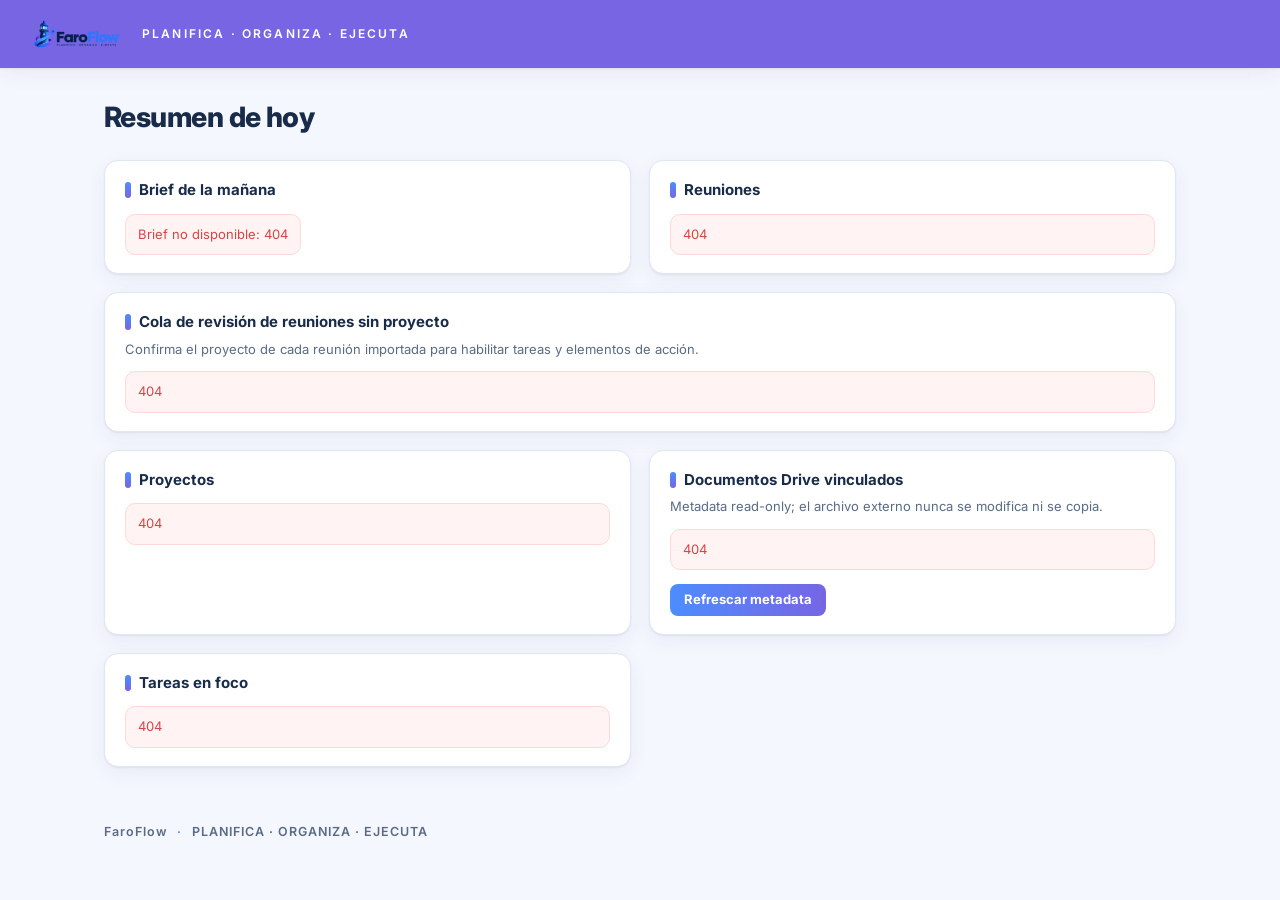
==== static/web/index.html @ e00ed6b7 "Complete Phase 2 and rename project to FaroFlow Finish Phase 2 Slice B/C: Google Drive artifact link" ====
<!DOCTYPE html>
<html lang="es">
<head>
  <meta charset="UTF-8" />
  <meta name="viewport" content="width=device-width, initial-scale=1.0" />
  <meta name="theme-color" content="#182B49" />
  <title>FaroFlow</title>
  <link rel="icon" href="/static/favicon.ico" />
  <link rel="manifest" href="/manifest.webmanifest" />
  <link rel="apple-touch-icon" href="/static/brand/FaroFlow_AppIcon_192.png" />
  <link rel="stylesheet" href="/static/tokens.css" />
  <link rel="stylesheet" href="/static/web/app.css" />
  <script defer src="/static/web/app.js"></script>
</head>
<body>
  <header class="topbar">
    <a href="/" class="brand" aria-label="FaroFlow">
      <img src="/static/brand/FaroFlow_Logo_Horizontal.png" alt="FaroFlow"
           class="brand-logo" />
      <span class="tagline">PLANIFICA · ORGANIZA · EJECUTA</span>
    </a>
  </header>

  <main>
    <section class="hero">
      <h1 id="page-title">Resumen de hoy</h1>
      <p class="hero-date" id="hero-date"></p>
    </section>

    <section class="grid">
      <div class="card">
        <h2>Brief de la mañana</h2>
        <div id="brief-summary" class="stat-row" aria-live="polite"></div>
        <div id="brief-focus" class="list"></div>
      </div>

      <div class="card">
        <h2>Reuniones</h2>
        <div id="meetings-list" class="list"></div>
      </div>

      <div class="card card-wide">
        <h2>Cola de revisión de reuniones sin proyecto</h2>
        <p class="hint">Confirma el proyecto de cada reunión importada para habilitar tareas y elementos de acción.</p>
        <div id="review-list" class="list"></div>
      </div>

      <div class="card">
        <h2>Proyectos</h2>
        <div id="projects-list" class="list"></div>
      </div>

      <div class="card">
        <h2>Documentos Drive vinculados</h2>
        <p class="hint">Metadata read-only; el archivo externo nunca se modifica ni se copia.</p>
        <div id="drive-links" class="list"></div>
        <div class="refresh-row">
          <button id="drive-refresh" class="confirm" type="button">Refrescar metadata</button>
          <span id="drive-refresh-status" class="refresh-status" aria-live="polite"></span>
        </div>
      </div>

      <div class="card">
        <h2>Tareas en foco</h2>
        <div id="focus-tasks" class="list"></div>
      </div>
    </section>
  </main>

  <footer class="foot">
    <span>FaroFlow</span>
    <span class="foot-dot">·</span>
    <span>PLANIFICA · ORGANIZA · EJECUTA</span>
  </footer>
</body>
</html>
---- static/tokens.css ----
:root {
  --brand-primary: #182B49;
  --brand-secondary: #4D8DFF;
  --brand-accent: #7765E3;
  --brand-background-light: #F5F7FF;
  --brand-background-dark: #0B1220;
  --brand-font: 'Inter', sans-serif;
}
---- static/web/app.css ----
@import url('/static/tokens.css');

@font-face {
  font-family: 'Inter';
  src: url('/static/fonts/Inter.ttf') format('truetype');
  font-weight: 100 900;
  font-display: swap;
}

:root {
  --surface: #ffffff;
  --surface-tint: var(--brand-background-light);
  --border: #dfe6f5;
  --text: var(--brand-primary);
  --text-muted: #5a6b85;
  --radius: 14px;
  --shadow: 0 1px 2px rgba(11, 18, 32, 0.06), 0 6px 20px rgba(24, 43, 73, 0.06);
}

* { box-sizing: border-box; }

html, body {
  margin: 0;
  padding: 0;
  background: var(--brand-background-light);
  color: var(--text);
  font-family: var(--brand-font), system-ui, sans-serif;
  line-height: 1.5;
  -webkit-font-smoothing: antialiased;
}

.topbar {
  background: var(--brand-accent);
  padding: 14px 28px;
  display: flex;
  align-items: center;
  justify-content: space-between;
  box-shadow: var(--shadow);
  position: sticky;
  top: 0;
  z-index: 10;
}

.brand { display: flex; align-items: center; gap: 18px; text-decoration: none; }
.brand-logo { height: 40px; width: auto; }

.tagline {
  color: #ffffff;
  font-size: 12px;
  letter-spacing: 0.18em;
  font-weight: 600;
}

main { max-width: 1120px; margin: 0 auto; padding: 28px 24px 56px; }

.hero h1 {
  margin: 0;
  font-size: 28px;
  font-weight: 800;
  letter-spacing: -0.02em;
}

.hero-date {
  margin: 4px 0 0;
  color: var(--text-muted);
  font-size: 14px;
}

.grid {
  display: grid;
  grid-template-columns: repeat(2, minmax(0, 1fr));
  gap: 18px;
  margin-top: 22px;
}

.card {
  background: var(--surface);
  border: 1px solid var(--border);
  border-radius: var(--radius);
  box-shadow: var(--shadow);
  padding: 18px 20px;
}

.card-wide { grid-column: 1 / -1; }

.card h2 {
  margin: 0 0 12px;
  font-size: 15px;
  font-weight: 700;
  color: var(--brand-primary);
  display: flex;
  align-items: center;
  gap: 8px;
}

.card h2::before {
  content: '';
  width: 6px;
  height: 16px;
  border-radius: 3px;
  background: linear-gradient(180deg, var(--brand-secondary), var(--brand-accent));
}

.hint { margin: -6px 0 12px; color: var(--text-muted); font-size: 13px; }

.stat-row { display: flex; gap: 12px; flex-wrap: wrap; }

.stat {
  flex: 1;
  min-width: 96px;
  background: var(--surface-tint);
  border: 1px solid var(--border);
  border-radius: 12px;
  padding: 10px 12px;
}

.stat b { display: block; font-size: 22px; font-weight: 800; color: var(--brand-accent); }
.stat span { font-size: 12px; color: var(--text-muted); font-weight: 600; letter-spacing: 0.03em; }

.list { display: flex; flex-direction: column; gap: 10px; }

.item {
  display: flex;
  align-items: center;
  gap: 12px;
  padding: 10px 12px;
  border: 1px solid var(--border);
  border-radius: 10px;
  background: #ffffff;
}

.item-main { flex: 1; min-width: 0; }
.item-title { font-weight: 650; font-size: 14px; }
.item-sub { color: var(--text-muted); font-size: 12.5px; }

.badge {
  display: inline-block;
  font-size: 11.5px;
  font-weight: 700;
  letter-spacing: 0.02em;
  padding: 3px 9px;
  border-radius: 999px;
  white-space: nowrap;
}

.badge-ready, .badge-active, .badge-progress, .badge-scheduled { background: #e6f0ff; color: var(--brand-secondary); }
.badge-blocked, .badge-cancelled { background: #ffe7e6; color: #d64545; }
.badge-completed, .badge-delivered, .badge-done { background: #e3f6ec; color: #1e9c62; }
.badge-failed, .badge-pending { background: #fff3d9; color: #c07f17; }
.badge-inreview, .badge-review { background: #f0ebfd; color: var(--brand-accent); }
.badge-muted { background: #eef2f8; color: var(--text-muted); }

.empty {
  color: var(--text-muted);
  font-size: 13.5px;
  padding: 12px;
  text-align: center;
  border: 1px dashed var(--border);
  border-radius: 10px;
  background: var(--surface-tint);
}

.error {
  color: #d64545;
  font-size: 13px;
  padding: 10px 12px;
  background: #fff4f3;
  border: 1px solid #ffd9d6;
  border-radius: 10px;
}

.review-form { display: flex; align-items: center; gap: 8px; margin-top: 4px; }

select.project-pick {
  font: inherit;
  font-size: 13px;
  padding: 6px 8px;
  border: 1px solid var(--border);
  border-radius: 8px;
  background: #ffffff;
  color: var(--text);
  max-width: 220px;
}

button.confirm {
  font: inherit;
  font-size: 13px;
  font-weight: 700;
  padding: 6px 14px;
  border: none;
  border-radius: 8px;
  color: #ffffff;
  background: linear-gradient(90deg, var(--brand-secondary), var(--brand-accent));
  cursor: pointer;
}

button.confirm:hover { filter: brightness(1.05); }
button.confirm:disabled { opacity: 0.55; cursor: not-allowed; }

.refresh-row { display: flex; align-items: center; gap: 12px; margin-top: 14px; }
.refresh-status { color: var(--text-muted); font-size: 12.5px; font-weight: 600; }

.foot {
  max-width: 1120px;
  margin: 0 auto;
  padding: 0 24px 28px;
  display: flex;
  gap: 10px;
  color: var(--text-muted);
  font-size: 12.5px;
  font-weight: 600;
  letter-spacing: 0.08em;
}
.foot-dot { color: var(--brand-secondary); }

@media (max-width: 760px) {
  .grid { grid-template-columns: 1fr; }
  .tagline { display: none; }
}
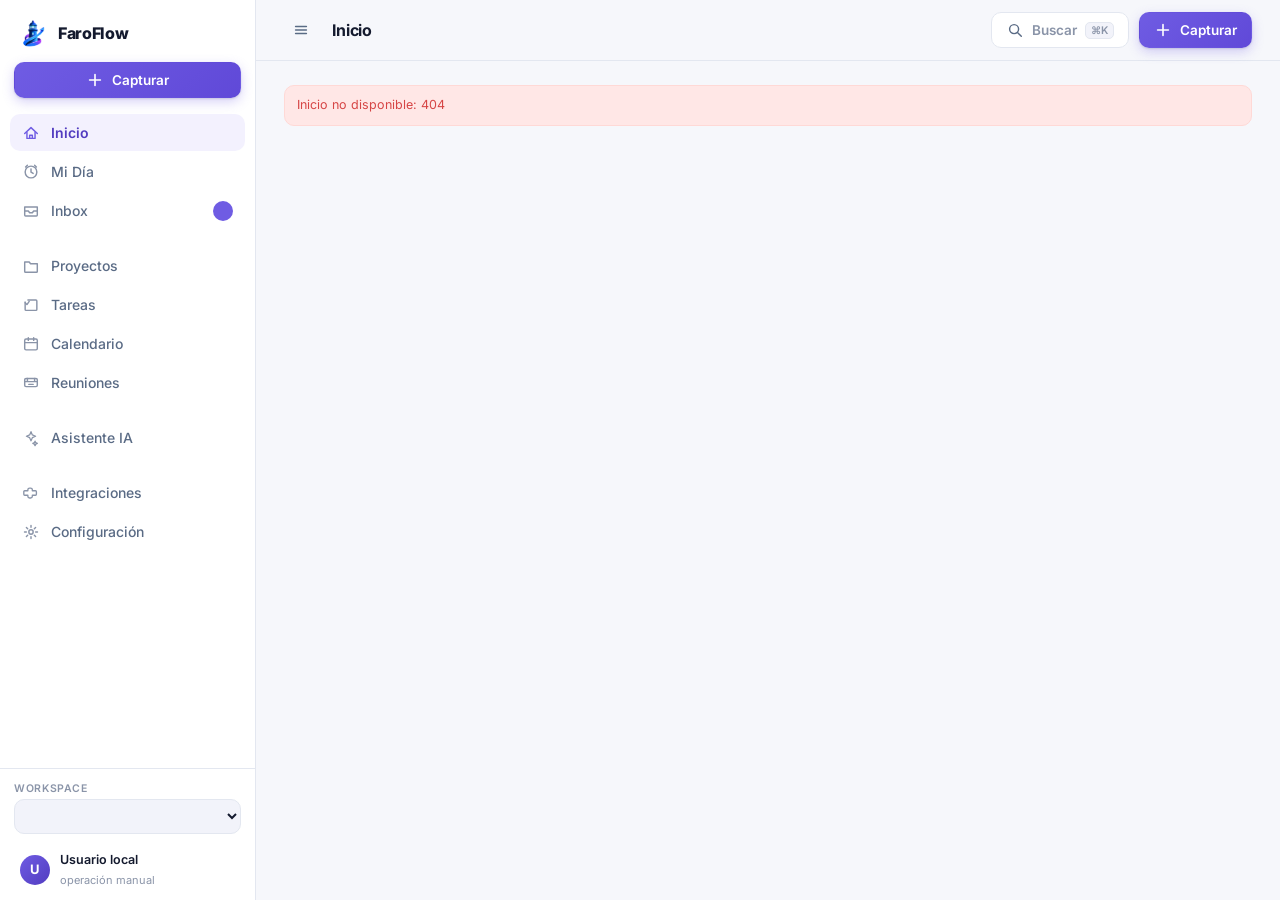
==== commit 25b5327f: "Redesign web app into Personal Work Mission Control Implement the Mission Control UX across the dash" ====
--- a/static/web/index.html
+++ b/static/web/index.html
@@ -3,74 +3,187 @@
 <head>
   <meta charset="UTF-8" />
   <meta name="viewport" content="width=device-width, initial-scale=1.0" />
-  <meta name="theme-color" content="#182B49" />
+  <meta name="theme-color" content="#6049d8" />
+  <meta name="description" content="FaroFlow: tu centro personal de operaciones de trabajo." />
   <title>FaroFlow</title>
   <link rel="icon" href="/static/favicon.ico" />
   <link rel="manifest" href="/manifest.webmanifest" />
   <link rel="apple-touch-icon" href="/static/brand/FaroFlow_AppIcon_192.png" />
   <link rel="stylesheet" href="/static/tokens.css" />
   <link rel="stylesheet" href="/static/web/app.css" />
-  <script defer src="/static/web/app.js"></script>
 </head>
 <body>
-  <header class="topbar">
-    <a href="/" class="brand" aria-label="FaroFlow">
-      <img src="/static/brand/FaroFlow_Logo_Horizontal.png" alt="FaroFlow"
-           class="brand-logo" />
-      <span class="tagline">PLANIFICA · ORGANIZA · EJECUTA</span>
-    </a>
-  </header>
+  <div class="app">
 
-  <main>
-    <section class="hero">
-      <h1 id="page-title">Resumen de hoy</h1>
-      <p class="hero-date" id="hero-date"></p>
-    </section>
+    <!-- ==================== SIDEBAR (desktop) ==================== -->
+    <aside class="sidebar" id="sidebar" aria-label="Navegación principal">
+      <a href="#/inicio" class="brand" id="brand">
+        <img src="/static/brand/FaroFlow_Isotipo.png" alt="" class="brand-mark" />
+        <span class="brand-name">FaroFlow</span>
+      </a>
 
-    <section class="grid">
-      <div class="card">
-        <h2>Brief de la mañana</h2>
-        <div id="brief-summary" class="stat-row" aria-live="polite"></div>
-        <div id="brief-focus" class="list"></div>
-      </div>
+      <button class="sidebar-capture btn btn-primary" id="sidebar-capture" type="button">
+        <svg viewBox="0 0 20 20" class="ff-icon" aria-hidden="true"><path d="M10 4v12M4 10h12" stroke="currentColor" stroke-width="1.8" stroke-linecap="round" fill="none"/></svg>
+        <span>Capturar</span>
+      </button>
 
-      <div class="card">
-        <h2>Reuniones</h2>
-        <div id="meetings-list" class="list"></div>
-      </div>
+      <nav class="sidebar-nav" aria-label="Secciones">
+        <div class="nav-group">
+          <a href="#/inicio" class="nav-link" data-route="inicio">
+            <svg viewBox="0 0 20 20" class="ff-icon" aria-hidden="true"><path d="M3 10.5 10 4l7 6.5" stroke="currentColor" stroke-width="1.6" stroke-linecap="round" stroke-linejoin="round" fill="none"/><path d="M5.5 9.5V16h9V9.5M8.5 16v-3.5h3V16" stroke="currentColor" stroke-width="1.6" stroke-linecap="round" stroke-linejoin="round" fill="none"/></svg>
+            <span>Inicio</span>
+          </a>
+          <a href="#/mi-dia" class="nav-link" data-route="mi-dia">
+            <svg viewBox="0 0 20 20" class="ff-icon" aria-hidden="true"><circle cx="10" cy="10" r="6.5" stroke="currentColor" stroke-width="1.6" fill="none"/><path d="M10 6.5V10l2.4 1.6" stroke="currentColor" stroke-width="1.6" stroke-linecap="round" fill="none"/><path d="M6 2.5 4 4.5M14 2.5l2 2" stroke="currentColor" stroke-width="1.6" stroke-linecap="round" fill="none"/></svg>
+            <span>Mi Día</span>
+          </a>
+          <a href="#/inbox" class="nav-link" data-route="inbox">
+            <svg viewBox="0 0 20 20" class="ff-icon" aria-hidden="true"><path d="M3 5.5h14v9a1 1 0 0 1-1 1H4a1 1 0 0 1-1-1v-9Z" stroke="currentColor" stroke-width="1.6" stroke-linejoin="round" fill="none"/><path d="M3 10h4l1.5 2h3L13 10h4" stroke="currentColor" stroke-width="1.6" stroke-linejoin="round" fill="none"/></svg>
+            <span>Inbox</span>
+            <span class="nav-badge" id="inbox-count" hidden aria-label="elementos sin clasificar"></span>
+          </a>
+        </div>
 
-      <div class="card card-wide">
-        <h2>Cola de revisión de reuniones sin proyecto</h2>
-        <p class="hint">Confirma el proyecto de cada reunión importada para habilitar tareas y elementos de acción.</p>
-        <div id="review-list" class="list"></div>
-      </div>
+        <div class="nav-group">
+          <a href="#/proyectos" class="nav-link" data-route="proyectos">
+            <svg viewBox="0 0 20 20" class="ff-icon" aria-hidden="true"><path d="M3 5.5h5l1.5 2H17v8.5a1 1 0 0 1-1 1H4a1 1 0 0 1-1-1V5.5Z" stroke="currentColor" stroke-width="1.6" stroke-linejoin="round" fill="none"/></svg>
+            <span>Proyectos</span>
+          </a>
+          <a href="#/tareas" class="nav-link" data-route="tareas">
+            <svg viewBox="0 0 20 20" class="ff-icon" aria-hidden="true"><path d="M6 4.5h9.5a1 1 0 0 1 1 1v9.5a1 1 0 0 1-1 1H4.5a1 1 0 0 1-1-1V6" stroke="currentColor" stroke-width="1.6" stroke-linejoin="round" fill="none"/><path d="M3.5 7.5 5.5 9.5l2.5-3.5" stroke="currentColor" stroke-width="1.6" stroke-linecap="round" stroke-linejoin="round" fill="none"/></svg>
+            <span>Tareas</span>
+          </a>
+          <a href="#/calendario" class="nav-link" data-route="calendario">
+            <svg viewBox="0 0 20 20" class="ff-icon" aria-hidden="true"><rect x="3" y="4.5" width="14" height="12" rx="1.5" stroke="currentColor" stroke-width="1.6" fill="none"/><path d="M3 8.5h14M7 3v3M13 3v3" stroke="currentColor" stroke-width="1.6" stroke-linecap="round" fill="none"/></svg>
+            <span>Calendario</span>
+          </a>
+          <a href="#/reuniones" class="nav-link" data-route="reuniones">
+            <svg viewBox="0 0 20 20" class="ff-icon" aria-hidden="true"><rect x="3" y="5" width="14" height="9" rx="1.5" stroke="currentColor" stroke-width="1.6" fill="none"/><path d="M6 5V8.5M14 5V8.5M3 8.5h14M7.5 11.5h5" stroke="currentColor" stroke-width="1.6" stroke-linecap="round" fill="none"/></svg>
+            <span>Reuniones</span>
+          </a>
+        </div>
 
-      <div class="card">
-        <h2>Proyectos</h2>
-        <div id="projects-list" class="list"></div>
-      </div>
+        <div class="nav-group">
+          <a href="#/asistente" class="nav-link" data-route="asistente">
+            <svg viewBox="0 0 20 20" class="ff-icon" aria-hidden="true"><path d="M10 3l1.5 3.6 3.6 1.5-3.6 1.5L10 13.2 8.5 9.6 4.9 8.1l3.6-1.5L10 3Z" stroke="currentColor" stroke-width="1.4" stroke-linejoin="round" fill="none"/><path d="M14.5 13.5l.8 1.7 1.7.8-1.7.8-.8 1.7-.8-1.7-1.7-.8 1.7-.8.8-1.7Z" stroke="currentColor" stroke-width="1.4" stroke-linejoin="round" fill="none"/></svg>
+            <span>Asistente IA</span>
+          </a>
+        </div>
 
-      <div class="card">
-        <h2>Documentos Drive vinculados</h2>
-        <p class="hint">Metadata read-only; el archivo externo nunca se modifica ni se copia.</p>
-        <div id="drive-links" class="list"></div>
-        <div class="refresh-row">
-          <button id="drive-refresh" class="confirm" type="button">Refrescar metadata</button>
-          <span id="drive-refresh-status" class="refresh-status" aria-live="polite"></span>
+        <div class="nav-group">
+          <a href="#/integraciones" class="nav-link" data-route="integraciones">
+            <svg viewBox="0 0 20 20" class="ff-icon" aria-hidden="true"><path d="M9.5 4.5a2 2 0 0 1 2 2v1h3.5a1 1 0 0 1 1 1v3a1 1 0 0 1-1 1h-3.5v1a2 2 0 0 1-2 2h-1a2 2 0 0 1-2-2v-1H3a1 1 0 0 1-1-1v-3a1 1 0 0 1 1-1h3.5v-1a2 2 0 0 1 2-2h1Z" stroke="currentColor" stroke-width="1.5" stroke-linejoin="round" fill="none"/></svg>
+            <span>Integraciones</span>
+          </a>
+          <a href="#/configuracion" class="nav-link" data-route="configuracion">
+            <svg viewBox="0 0 20 20" class="ff-icon" aria-hidden="true"><circle cx="10" cy="10" r="2.4" stroke="currentColor" stroke-width="1.6" fill="none"/><path d="M10 2.8v2M10 15.2v2M2.8 10h2M15.2 10h2M4.9 4.9l1.4 1.4M13.7 13.7l1.4 1.4M4.9 15.1l1.4-1.4M13.7 6.3l1.4-1.4" stroke="currentColor" stroke-width="1.6" stroke-linecap="round" fill="none"/></svg>
+            <span>Configuración</span>
+          </a>
+        </div>
+      </nav>
+
+      <div class="sidebar-foot">
+        <div class="workspace-picker" id="workspace-picker">
+          <label for="workspace-select" class="ws-label">Workspace</label>
+          <select id="workspace-select" class="workspace-select"></select>
+        </div>
+        <div class="user-chip">
+          <span class="user-avatar" id="user-avatar">U</span>
+          <div class="user-meta">
+            <b id="user-name">Usuario local</b>
+            <small>operación manual</small>
+          </div>
         </div>
       </div>
+    </aside>
 
-      <div class="card">
-        <h2>Tareas en foco</h2>
-        <div id="focus-tasks" class="list"></div>
+    <div class="scrim" id="scrim" hidden></div>
+
+    <!-- ==================== COLUMNA PRINCIPAL ==================== -->
+    <div class="content">
+      <header class="topbar">
+        <button class="icon-btn menu-btn" id="menu-btn" type="button" aria-label="Abrir menú" aria-expanded="false">
+          <svg viewBox="0 0 20 20" class="ff-icon" aria-hidden="true"><path d="M4 6h12M4 10h12M4 14h12" stroke="currentColor" stroke-width="1.7" stroke-linecap="round" fill="none"/></svg>
+        </button>
+        <div class="topbar-title">
+          <h1 id="route-title"></h1>
+        </div>
+        <div class="topbar-actions">
+          <button class="search-trigger btn btn-ghost" id="search-trigger" type="button">
+            <svg viewBox="0 0 20 20" class="ff-icon" aria-hidden="true"><circle cx="9" cy="9" r="5" stroke="currentColor" stroke-width="1.6" fill="none"/><path d="m13 13 4 4" stroke="currentColor" stroke-width="1.6" stroke-linecap="round" fill="none"/></svg>
+            <span class="search-trigger-text">Buscar</span>
+            <kbd class="kbd">⌘K</kbd>
+          </button>
+          <button class="btn btn-primary capture-cta" id="capture-cta" type="button">
+            <svg viewBox="0 0 20 20" class="ff-icon" aria-hidden="true"><path d="M10 4v12M4 10h12" stroke="currentColor" stroke-width="1.8" stroke-linecap="round" fill="none"/></svg>
+            <span>Capturar</span>
+          </button>
+        </div>
+      </header>
+
+      <main id="view" class="view" tabindex="-1"></main>
+    </div>
+
+    <!-- ==================== NAVEGACIÓN MÓVIL ==================== -->
+    <nav class="mobile-nav" aria-label="Navegación móvil">
+      <a href="#/inicio" class="mobile-item" data-route="inicio">
+        <svg viewBox="0 0 20 20" class="ff-icon" aria-hidden="true"><path d="M3 10.5 10 4l7 6.5" stroke="currentColor" stroke-width="1.6" stroke-linecap="round" stroke-linejoin="round" fill="none"/><path d="M5.5 9.5V16h9V9.5M8.5 16v-3.5h3V16" stroke="currentColor" stroke-width="1.6" stroke-linecap="round" stroke-linejoin="round" fill="none"/></svg>
+        <span>Inicio</span>
+      </a>
+      <a href="#/mi-dia" class="mobile-item" data-route="mi-dia">
+        <svg viewBox="0 0 20 20" class="ff-icon" aria-hidden="true"><circle cx="10" cy="10" r="6.5" stroke="currentColor" stroke-width="1.6" fill="none"/><path d="M10 6.5V10l2.4 1.6" stroke="currentColor" stroke-width="1.6" stroke-linecap="round" fill="none"/></svg>
+        <span>Mi Día</span>
+      </a>
+      <button class="fab" id="fab" type="button" aria-label="Capturar">
+        <svg viewBox="0 0 20 20" class="ff-icon" aria-hidden="true"><path d="M10 4v12M4 10h12" stroke="currentColor" stroke-width="1.8" stroke-linecap="round" fill="none"/></svg>
+      </button>
+      <a href="#/inbox" class="mobile-item" data-route="inbox">
+        <svg viewBox="0 0 20 20" class="ff-icon" aria-hidden="true"><path d="M3 5.5h14v9a1 1 0 0 1-1 1H4a1 1 0 0 1-1-1v-9Z" stroke="currentColor" stroke-width="1.6" stroke-linejoin="round" fill="none"/><path d="M3 10h4l1.5 2h3L13 10h4" stroke="currentColor" stroke-width="1.6" stroke-linejoin="round" fill="none"/></svg>
+        <span>Inbox</span>
+      </a>
+      <a href="#/proyectos" class="mobile-item" data-route="proyectos">
+        <svg viewBox="0 0 20 20" class="ff-icon" aria-hidden="true"><path d="M3 5.5h5l1.5 2H17v8.5a1 1 0 0 1-1 1H4a1 1 0 0 1-1-1V5.5Z" stroke="currentColor" stroke-width="1.6" stroke-linejoin="round" fill="none"/></svg>
+        <span>Proyectos</span>
+      </a>
+    </nav>
+  </div>
+
+  <!-- ==================== CAPTURA GLOBAL ==================== -->
+  <div class="overlay" id="capture-overlay" hidden>
+    <div class="modal modal-sm" role="dialog" aria-modal="true" aria-labelledby="capture-title">
+      <header class="modal-head">
+        <h3 id="capture-title">Capturar</h3>
+        <button class="icon-btn" id="capture-close" type="button" aria-label="Cerrar">
+          <svg viewBox="0 0 20 20" class="ff-icon" aria-hidden="true"><path d="M5 5l10 10M15 5 5 15" stroke="currentColor" stroke-width="1.7" stroke-linecap="round" fill="none"/></svg>
+        </button>
+      </header>
+      <div class="modal-body">
+        <p class="modal-hint">Tarea, idea, recordatorio o información sin clasificar. Puedes enviarlo a Inbox y Faro te propondrá cómo organizar.</p>
+        <textarea id="capture-text" class="capture-textarea" rows="4" maxlength="5000"
+          placeholder="¿Qué quieres capturar?"></textarea>
+        <p class="capture-hint-char" id="capture-char-hint">0 / 5000</p>
+        <div class="modal-actions">
+          <button class="btn btn-ghost" id="capture-cancel" type="button">Cancelar</button>
+          <button class="btn btn-primary" id="capture-submit" type="button">Enviar a Inbox</button>
+        </div>
       </div>
-    </section>
-  </main>
+    </div>
+  </div>
 
-  <footer class="foot">
-    <span>FaroFlow</span>
-    <span class="foot-dot">·</span>
-    <span>PLANIFICA · ORGANIZA · EJECUTA</span>
-  </footer>
+  <!-- ==================== COMMAND PALETTE (⌘K) ==================== -->
+  <div class="overlay" id="palette-overlay" hidden>
+    <div class="palette" role="dialog" aria-modal="true" aria-label="Buscar">
+      <div class="palette-input-row">
+        <svg viewBox="0 0 20 20" class="ff-icon" aria-hidden="true"><circle cx="9" cy="9" r="5" stroke="currentColor" stroke-width="1.6" fill="none"/><path d="m13 13 4 4" stroke="currentColor" stroke-width="1.6" stroke-linecap="round" fill="none"/></svg>
+        <input id="palette-input" type="search" autocomplete="off" placeholder="Buscar proyecto, tarea, reunión…" aria-label="Buscar" />
+        <kbd class="kbd">esc</kbd>
+      </div>
+      <div class="palette-results" id="palette-results"></div>
+    </div>
+  </div>
+
+  <div class="toasts" id="toasts" aria-live="polite" aria-atomic="false"></div>
+
+  <script type="module" src="/static/web/js/main.js"></script>
 </body>
 </html>
--- a/static/tokens.css
+++ b/static/tokens.css
@@ -1,8 +1,110 @@
 :root {
-  --brand-primary: #182B49;
-  --brand-secondary: #4D8DFF;
-  --brand-accent: #7765E3;
-  --brand-background-light: #F5F7FF;
-  --brand-background-dark: #0B1220;
-  --brand-font: 'Inter', sans-serif;
-}
+  /* ============================================================
+     FAROFLOW — DESIGN TOKENS
+     Identidad: violeta / indigo (modern SaaS, productivity, calm)
+     ============================================================ */
+
+  /* Color — primario (indigo / violeta) */
+  --ff-primary-50: #f3f1fe;
+  --ff-primary-100: #e8e4fd;
+  --ff-primary-200: #d2ccfa;
+  --ff-primary-300: #b3a9f5;
+  --ff-primary-400: #8f80ee;
+  --ff-primary-500: #6f5ce3;
+  --ff-primary-600: #6049d8;
+  --ff-primary-700: #523cc0;
+  --ff-primary-800: #46349f;
+  --ff-primary-900: #3a2e7d;
+
+  /* Color — secundario (azul de apoyo, heredado de la marca) */
+  --ff-secondary-50: #edf4ff;
+  --ff-secondary-100: #ddeaff;
+  --ff-secondary-500: #4d8dff;
+  --ff-secondary-600: #2e7bf6;
+  --ff-secondary-700: #1f66d6;
+
+  /* Color — semántico */
+  --ff-success-500: #1e9c62;
+  --ff-success-100: #e3f6ec;
+  --ff-warning-500: #c07f17;
+  --ff-warning-100: #fff3d9;
+  --ff-danger-500: #d64545;
+  --ff-danger-100: #ffe7e6;
+  --ff-info-500: #2e7bf6;
+  --ff-info-100: #e6efff;
+
+  /* Color — neutro / superficie / texto */
+  --ff-neutral-500: #5a6b85;
+  --ff-neutral-400: #7c8aa0;
+  --ff-neutral-300: #a4aeba;
+  --ff-bg: #f6f7fb;
+  --ff-surface: #ffffff;
+  --ff-surface-tint: #f2f3fa;
+  --ff-border: #e3e7f0;
+  --ff-border-strong: #ccd5e4;
+  --ff-text: #141a2e;
+  --ff-text-muted: #5a6b85;
+  --ff-text-faint: #8a94a8;
+
+  /* Color — marca (compatibilidad con kit de marca) */
+  --brand-primary: #141a2e;
+  --brand-secondary: var(--ff-secondary-500);
+  --brand-accent: var(--ff-primary-500);
+  --brand-background-light: var(--ff-bg);
+  --brand-background-dark: #0b1220;
+  --brand-font: 'Inter', system-ui, -apple-system, sans-serif;
+
+  /* Tipografía */
+  --ff-font: var(--brand-font);
+  --ff-text-xs: 11px;
+  --ff-text-sm: 12.5px;
+  --ff-text-md: 14px;
+  --ff-text-lg: 16px;
+  --ff-text-xl: 20px;
+  --ff-text-2xl: 24px;
+  --ff-text-3xl: 30px;
+  --ff-weight-regular: 400;
+  --ff-weight-medium: 500;
+  --ff-weight-semibold: 600;
+  --ff-weight-bold: 700;
+  --ff-weight-extrabold: 800;
+
+  /* Espaciado */
+  --ff-space-0: 0;
+  --ff-space-1: 4px;
+  --ff-space-2: 8px;
+  --ff-space-3: 12px;
+  --ff-space-4: 16px;
+  --ff-space-5: 20px;
+  --ff-space-6: 24px;
+  --ff-space-7: 32px;
+  --ff-space-8: 40px;
+  --ff-space-9: 48px;
+  --ff-space-10: 64px;
+
+  /* Radio */
+  --ff-radius-sm: 6px;
+  --ff-radius-md: 10px;
+  --ff-radius-lg: 14px;
+  --ff-radius-xl: 20px;
+  --ff-radius-full: 999px;
+
+  /* Sombra */
+  --ff-shadow-sm: 0 1px 2px rgba(20, 26, 46, 0.06);
+  --ff-shadow-md: 0 1px 2px rgba(20, 26, 46, 0.06), 0 6px 20px rgba(20, 26, 46, 0.07);
+  --ff-shadow-lg: 0 4px 12px rgba(20, 26, 46, 0.08), 0 18px 40px rgba(20, 26, 46, 0.12);
+
+  /* Bordes */
+  --ff-border-hairline: 1px solid var(--ff-border);
+
+  /* Transición */
+  --ff-transition-fast: 120ms cubic-bezier(0.4, 0, 0.2, 1);
+  --ff-transition-base: 200ms cubic-bezier(0.4, 0, 0.2, 1);
+
+  /* Capas */
+  --ff-z-sidebar: 40;
+  --ff-z-topbar: 30;
+  --ff-z-overlay: 60;
+  --ff-z-modal: 70;
+  --ff-z-toast: 80;
+}
--- a/static/web/app.css
+++ b/static/web/app.css
@@ -1,3 +1,8 @@
+/* ============================================================
+   FAROFLOW — COMPONENTES
+   Modern SaaS · productivity · calm · violeta/indigo
+   ============================================================ */
+
 @import url('/static/tokens.css');
 
 @font-face {
@@ -7,213 +12,1009 @@
   font-display: swap;
 }
 
-:root {
-  --surface: #ffffff;
-  --surface-tint: var(--brand-background-light);
-  --border: #dfe6f5;
-  --text: var(--brand-primary);
-  --text-muted: #5a6b85;
-  --radius: 14px;
-  --shadow: 0 1px 2px rgba(11, 18, 32, 0.06), 0 6px 20px rgba(24, 43, 73, 0.06);
-}
-
 * { box-sizing: border-box; }
 
 html, body {
   margin: 0;
   padding: 0;
-  background: var(--brand-background-light);
-  color: var(--text);
-  font-family: var(--brand-font), system-ui, sans-serif;
+  background: var(--ff-bg);
+  color: var(--ff-text);
+  font-family: var(--ff-font);
   line-height: 1.5;
   -webkit-font-smoothing: antialiased;
-}
-
+  text-rendering: optimizeLegibility;
+}
+
+button { font-family: inherit; }
+a { color: inherit; }
+
+::selection { background: var(--ff-primary-100); color: var(--ff-primary-800); }
+
+:focus-visible {
+  outline: 2px solid var(--ff-primary-500);
+  outline-offset: 2px;
+  border-radius: var(--ff-radius-sm);
+}
+
+.ff-icon { width: 18px; height: 18px; flex: none; }
+
+/* ============================================================
+   APP SHELL
+   ============================================================ */
+.app { display: flex; min-height: 100vh; }
+
+.content {
+  flex: 1;
+  min-width: 0;
+  display: flex;
+  flex-direction: column;
+  margin-left: 256px;
+}
+
+.view {
+  flex: 1;
+  width: 100%;
+  max-width: 1320px;
+  margin: 0 auto;
+  padding: 24px 28px 72px;
+  outline: none;
+}
+
+/* ============================================================
+   SIDEBAR
+   ============================================================ */
+.sidebar {
+  position: fixed;
+  inset: 0 auto 0 0;
+  width: 256px;
+  display: flex;
+  flex-direction: column;
+  background: var(--ff-surface);
+  border-right: var(--ff-border-hairline);
+  z-index: var(--ff-z-sidebar);
+}
+
+.brand {
+  display: flex;
+  align-items: center;
+  gap: 10px;
+  padding: 18px 18px 14px;
+  text-decoration: none;
+}
+.brand-mark { height: 30px; width: auto; }
+.brand-name {
+  font-size: var(--ff-text-lg);
+  font-weight: var(--ff-weight-extrabold);
+  letter-spacing: -0.02em;
+  color: var(--ff-text);
+}
+
+.sidebar-capture { margin: 0 14px 10px; }
+
+.sidebar-nav { flex: 1; overflow-y: auto; padding: 6px 10px 16px; }
+
+.nav-group { margin-bottom: 18px; display: flex; flex-direction: column; gap: 2px; }
+
+.nav-link {
+  display: flex;
+  align-items: center;
+  gap: 11px;
+  padding: 8px 12px;
+  border-radius: var(--ff-radius-md);
+  color: var(--ff-text-muted);
+  font-size: var(--ff-text-md);
+  font-weight: var(--ff-weight-medium);
+  text-decoration: none;
+  transition: background var(--ff-transition-fast), color var(--ff-transition-fast);
+}
+.nav-link .ff-icon { color: var(--ff-text-faint); transition: color var(--ff-transition-fast); }
+.nav-link:hover { background: var(--ff-surface-tint); color: var(--ff-text); }
+.nav-link:hover .ff-icon { color: var(--ff-text-muted); }
+
+.nav-link.active {
+  background: var(--ff-primary-50);
+  color: var(--ff-primary-700);
+  font-weight: var(--ff-weight-semibold);
+}
+.nav-link.active .ff-icon { color: var(--ff-primary-500); }
+
+.nav-badge {
+  margin-left: auto;
+  min-width: 20px;
+  height: 20px;
+  padding: 0 6px;
+  border-radius: var(--ff-radius-full);
+  background: var(--ff-primary-500);
+  color: #ffffff;
+  font-size: 11px;
+  font-weight: 700;
+  display: inline-flex;
+  align-items: center;
+  justify-content: center;
+}
+
+.sidebar-foot {
+  border-top: var(--ff-border-hairline);
+  padding: 12px 14px;
+  display: flex;
+  flex-direction: column;
+  gap: 10px;
+}
+
+.ws-label { display: block; font-size: 10.5px; font-weight: 600; letter-spacing: 0.06em; color: var(--ff-text-faint); margin-bottom: 3px; text-transform: uppercase; }
+
+.workspace-select {
+  width: 100%;
+  font: inherit;
+  font-size: var(--ff-text-md);
+  font-weight: var(--ff-weight-semibold);
+  color: var(--ff-text);
+  background: var(--ff-surface-tint);
+  border: 1px solid var(--ff-border);
+  border-radius: var(--ff-radius-md);
+  padding: 7px 10px;
+  cursor: pointer;
+}
+.workspace-select:focus-visible { outline-color: var(--ff-primary-500); }
+
+.user-chip {
+  display: flex;
+  align-items: center;
+  gap: 10px;
+  padding: 8px 6px 0;
+}
+.user-avatar {
+  width: 30px; height: 30px;
+  border-radius: var(--ff-radius-full);
+  background: linear-gradient(135deg, var(--ff-primary-500), var(--ff-primary-700));
+  color: #ffffff;
+  font-weight: 700;
+  font-size: 13px;
+  display: inline-flex;
+  align-items: center;
+  justify-content: center;
+  flex: none;
+}
+.user-meta { min-width: 0; line-height: 1.25; }
+.user-meta b { display: block; font-size: 12.5px; font-weight: 600; color: var(--ff-text); white-space: nowrap; overflow: hidden; text-overflow: ellipsis; }
+.user-meta small { font-size: 11px; color: var(--ff-text-faint); }
+
+.scrim {
+  position: fixed;
+  inset: 0;
+  background: rgba(20, 26, 46, 0.45);
+  z-index: calc(var(--ff-z-sidebar) - 1);
+}
+
+/* ============================================================
+   TOPBAR
+   ============================================================ */
 .topbar {
-  background: var(--brand-accent);
-  padding: 14px 28px;
-  display: flex;
-  align-items: center;
-  justify-content: space-between;
-  box-shadow: var(--shadow);
   position: sticky;
   top: 0;
-  z-index: 10;
-}
-
-.brand { display: flex; align-items: center; gap: 18px; text-decoration: none; }
-.brand-logo { height: 40px; width: auto; }
-
-.tagline {
+  z-index: var(--ff-z-topbar);
+  display: flex;
+  align-items: center;
+  gap: 14px;
+  padding: 12px 28px;
+  background: rgba(246, 247, 251, 0.86);
+  backdrop-filter: blur(10px);
+  border-bottom: var(--ff-border-hairline);
+}
+.topbar-title h1 {
+  margin: 0;
+  font-size: var(--ff-text-lg);
+  font-weight: var(--ff-weight-bold);
+  letter-spacing: -0.01em;
+}
+.topbar-actions { margin-left: auto; display: flex; align-items: center; gap: 10px; }
+.menu-btn { display: none; }
+
+/* ============================================================
+   BOTONES
+   ============================================================ */
+.btn {
+  display: inline-flex;
+  align-items: center;
+  justify-content: center;
+  gap: 8px;
+  font-size: 13.5px;
+  font-weight: 600;
+  padding: 8px 14px;
+  border-radius: var(--ff-radius-md);
+  border: 1px solid transparent;
+  cursor: pointer;
+  text-decoration: none;
+  white-space: nowrap;
+  transition: background var(--ff-transition-fast), border-color var(--ff-transition-fast), box-shadow var(--ff-transition-fast), transform var(--ff-transition-fast);
+}
+.btn:active { transform: translateY(0.5px); }
+.btn:disabled { opacity: 0.55; cursor: not-allowed; }
+
+.btn-primary {
   color: #ffffff;
-  font-size: 12px;
-  letter-spacing: 0.18em;
+  background: linear-gradient(135deg, var(--ff-primary-500), var(--ff-primary-600));
+  box-shadow: 0 1px 2px rgba(20, 26, 46, 0.12), 0 4px 12px rgba(111, 92, 227, 0.28);
+}
+.btn-primary:hover { background: linear-gradient(135deg, var(--ff-primary-600), var(--ff-primary-700)); box-shadow: 0 2px 4px rgba(20, 26, 46, 0.12), 0 6px 16px rgba(111, 92, 227, 0.34); }
+
+.btn-ghost { background: var(--ff-surface); border-color: var(--ff-border); color: var(--ff-text); }
+.btn-ghost:hover { background: var(--ff-surface-tint); border-color: var(--ff-border-strong); }
+
+.btn-soft { background: var(--ff-primary-50); color: var(--ff-primary-700); }
+.btn-soft:hover { background: var(--ff-primary-100); }
+
+.btn-danger-soft { background: var(--ff-danger-100); color: var(--ff-danger-500); }
+.btn-danger-soft:hover { background: #ffd9d6; }
+
+.btn-sm { padding: 5px 10px; font-size: 12px; border-radius: var(--ff-radius-sm); gap: 6px; }
+.btn-xs { padding: 3px 8px; font-size: 11.5px; border-radius: var(--ff-radius-sm); gap: 5px; }
+
+.icon-btn {
+  display: inline-flex;
+  align-items: center;
+  justify-content: center;
+  width: 34px;
+  height: 34px;
+  border-radius: var(--ff-radius-md);
+  border: 1px solid transparent;
+  background: transparent;
+  color: var(--ff-text-muted);
+  cursor: pointer;
+  transition: background var(--ff-transition-fast), color var(--ff-transition-fast);
+}
+.icon-btn:hover { background: var(--ff-surface-tint); color: var(--ff-text); }
+
+.search-trigger { color: var(--ff-text-muted); }
+.search-trigger-text { color: var(--ff-text-faint); }
+.kbd {
+  font-family: inherit;
+  font-size: 10.5px;
   font-weight: 600;
-}
-
-main { max-width: 1120px; margin: 0 auto; padding: 28px 24px 56px; }
-
-.hero h1 {
+  color: var(--ff-text-faint);
+  background: var(--ff-surface-tint);
+  border: 1px solid var(--ff-border);
+  border-radius: 5px;
+  padding: 1px 5px;
+  letter-spacing: 0.02em;
+}
+
+/* ============================================================
+   PÁGINA
+   ============================================================ */
+.page-head { margin-bottom: 20px; }
+.page-greeting { display: flex; align-items: baseline; gap: 10px; flex-wrap: wrap; }
+.page-greeting h1 { margin: 0; font-size: var(--ff-text-2xl); font-weight: var(--ff-weight-extrabold); letter-spacing: -0.03em; }
+.page-greeting .date-line { color: var(--ff-text-muted); font-size: var(--ff-text-md); font-weight: 600; }
+.page-sub { margin: 4px 0 0; color: var(--ff-text-muted); font-size: var(--ff-text-md); }
+
+.page-grid { display: grid; gap: 18px; }
+.page-grid.two { grid-template-columns: minmax(0, 1.6fr) minmax(0, 1fr); }
+
+.card {
+  background: var(--ff-surface);
+  border: var(--ff-border-hairline);
+  border-radius: var(--ff-radius-lg);
+  box-shadow: var(--ff-shadow-sm);
+}
+.card-head {
+  display: flex;
+  align-items: center;
+  gap: 10px;
+  padding: 14px 18px 0;
+}
+.card-head h2 {
   margin: 0;
-  font-size: 28px;
-  font-weight: 800;
-  letter-spacing: -0.02em;
-}
-
-.hero-date {
-  margin: 4px 0 0;
-  color: var(--text-muted);
-  font-size: 14px;
-}
-
-.grid {
+  font-size: var(--ff-text-md);
+  font-weight: var(--ff-weight-bold);
+  color: var(--ff-text);
+  display: flex;
+  align-items: center;
+  gap: 8px;
+}
+.card-head h2 .ff-icon { color: var(--ff-primary-500); }
+.card-head .card-action { margin-left: auto; }
+.card-body { padding: 12px 18px 16px; }
+.card-body.flush { padding: 8px 12px 12px; }
+.card-foot { padding: 0 18px 14px; }
+
+.no-pad .card-body { padding: 0; }
+
+.section-title {
+  margin: 0;
+  font-size: var(--ff-text-sm);
+  font-weight: var(--ff-weight-bold);
+  color: var(--ff-text-muted);
+  text-transform: uppercase;
+  letter-spacing: 0.05em;
+  margin-bottom: 10px;
+}
+
+/* ============================================================
+   KPIS
+   ============================================================ */
+.kpi-row {
   display: grid;
-  grid-template-columns: repeat(2, minmax(0, 1fr));
-  gap: 18px;
-  margin-top: 22px;
-}
-
-.card {
-  background: var(--surface);
-  border: 1px solid var(--border);
-  border-radius: var(--radius);
-  box-shadow: var(--shadow);
-  padding: 18px 20px;
-}
-
-.card-wide { grid-column: 1 / -1; }
-
-.card h2 {
-  margin: 0 0 12px;
-  font-size: 15px;
+  grid-template-columns: repeat(4, minmax(0, 1fr));
+  gap: 12px;
+  margin-bottom: 20px;
+}
+.kpi {
+  display: flex;
+  align-items: center;
+  gap: 12px;
+  padding: 14px 16px;
+  background: var(--ff-surface);
+  border: var(--ff-border-hairline);
+  border-radius: var(--ff-radius-lg);
+  box-shadow: var(--ff-shadow-sm);
+  text-decoration: none;
+  transition: border-color var(--ff-transition-fast), box-shadow var(--ff-transition-fast), transform var(--ff-transition-fast);
+}
+.kpi:hover { border-color: var(--ff-primary-300); box-shadow: var(--ff-shadow-md); transform: translateY(-1px); }
+.kpi-icon {
+  width: 38px; height: 38px;
+  border-radius: var(--ff-radius-md);
+  display: inline-flex;
+  align-items: center;
+  justify-content: center;
+  flex: none;
+  background: var(--ff-primary-50);
+  color: var(--ff-primary-600);
+}
+.kpi-icon.kpi-icon--danger { background: var(--ff-danger-100); color: var(--ff-danger-500); }
+.kpi-icon.kpi-icon--warning { background: var(--ff-warning-100); color: var(--ff-warning-500); }
+.kpi-icon.kpi-icon--success { background: var(--ff-success-100); color: var(--ff-success-500); }
+.kpi-meta { min-width: 0; line-height: 1.2; }
+.kpi-value { font-size: 22px; font-weight: 800; letter-spacing: -0.02em; color: var(--ff-text); }
+.kpi-label { font-size: 11px; font-weight: 600; color: var(--ff-text-muted); text-transform: uppercase; letter-spacing: 0.04em; }
+
+/* ============================================================
+   BADGES / ESTADOS
+   ============================================================ */
+.badge {
+  display: inline-flex;
+  align-items: center;
+  gap: 5px;
+  font-size: 11px;
   font-weight: 700;
-  color: var(--brand-primary);
-  display: flex;
-  align-items: center;
-  gap: 8px;
-}
-
-.card h2::before {
-  content: '';
-  width: 6px;
-  height: 16px;
-  border-radius: 3px;
-  background: linear-gradient(180deg, var(--brand-secondary), var(--brand-accent));
-}
-
-.hint { margin: -6px 0 12px; color: var(--text-muted); font-size: 13px; }
-
-.stat-row { display: flex; gap: 12px; flex-wrap: wrap; }
-
-.stat {
-  flex: 1;
-  min-width: 96px;
-  background: var(--surface-tint);
-  border: 1px solid var(--border);
-  border-radius: 12px;
-  padding: 10px 12px;
-}
-
-.stat b { display: block; font-size: 22px; font-weight: 800; color: var(--brand-accent); }
-.stat span { font-size: 12px; color: var(--text-muted); font-weight: 600; letter-spacing: 0.03em; }
-
-.list { display: flex; flex-direction: column; gap: 10px; }
+  letter-spacing: 0.015em;
+  padding: 2px 9px;
+  border-radius: var(--ff-radius-full);
+  white-space: nowrap;
+}
+.badge-dot { width: 6px; height: 6px; border-radius: 50%; background: currentColor; }
+
+.badge-active, .badge-ready, .badge-in_progress, .badge-scheduled,
+.badge-accepted, .badge-accepted2 { background: var(--ff-secondary-100); color: var(--ff-secondary-700); }
+.badge-checked { background: var(--ff-success-100); color: var(--ff-success-500); }
+.badge-completed, .badge-delivered, .badge-done, .badge-accepted3 { background: var(--ff-success-100); color: var(--ff-success-500); }
+.badge-blocked, .badge-cancelled { background: var(--ff-danger-100); color: var(--ff-danger-500); }
+.badge-planned, .badge-pending, .badge-captured, .badge-inbox { background: var(--ff-warning-100); color: var(--ff-warning-500); }
+.badge-inreview, .badge-review, .badge-reviewed, .badge-at_risk { background: var(--ff-primary-50); color: var(--ff-primary-700); }
+.badge-off_track { background: var(--ff-danger-100); color: var(--ff-danger-500); }
+.badge-on_track { background: var(--ff-success-100); color: var(--ff-success-500); }
+.badge-paused, .badge-unknown, .badge-muted { background: var(--ff-surface-tint); color: var(--ff-text-muted); }
+.badge-triaged { background: var(--ff-success-100); color: var(--ff-success-500); }
+.badge-dismissed { background: #eceef3; color: var(--ff-text-faint); }
+
+.prio { display: inline-flex; align-items: center; gap: 4px; font-size: 11px; font-weight: 700; padding: 2px 8px; border-radius: var(--ff-radius-full); }
+.prio-critical { background: var(--ff-danger-100); color: var(--ff-danger-500); }
+.prio-high { background: #ffe3d6; color: #c2551e; }
+.prio-medium { background: var(--ff-warning-100); color: var(--ff-warning-500); }
+.prio-low { background: var(--ff-surface-tint); color: var(--ff-text-muted); }
+
+/* ============================================================
+   PROGRESO
+   ============================================================ */
+.progress {
+  height: 8px;
+  border-radius: var(--ff-radius-full);
+  background: var(--ff-surface-tint);
+  overflow: hidden;
+}
+.progress-bar {
+  height: 100%;
+  border-radius: var(--ff-radius-full);
+  background: linear-gradient(90deg, var(--ff-primary-500), var(--ff-primary-400));
+  transition: width var(--ff-transition-base);
+}
+.progress-labels { display: flex; justify-content: space-between; font-size: 12px; color: var(--ff-text-muted); margin-bottom: 5px; }
+.progress-labels b { color: var(--ff-text); }
+
+.workload-bar { display: flex; align-items: center; gap: 10px; font-size: 12.5px; }
+.workload-bar .wl-name { width: 150px; white-space: nowrap; overflow: hidden; text-overflow: ellipsis; color: var(--ff-text-muted); font-weight: 600; }
+.workload-bar .wl-track { flex: 1; height: 7px; border-radius: 999px; background: var(--ff-surface-tint); overflow: hidden; }
+.workload-bar .wl-fill { height: 100%; border-radius: 999px; background: linear-gradient(90deg, var(--ff-secondary-500), var(--ff-primary-500)); }
+.workload-bar .wl-count { width: 24px; text-align: right; font-weight: 700; color: var(--ff-text); }
+
+/* ============================================================
+   LISTAS / ITEMS
+   ============================================================ */
+.list { display: flex; flex-direction: column; gap: 8px; }
 
 .item {
   display: flex;
   align-items: center;
   gap: 12px;
   padding: 10px 12px;
-  border: 1px solid var(--border);
-  border-radius: 10px;
-  background: #ffffff;
-}
-
+  border: var(--ff-border-hairline);
+  border-radius: var(--ff-radius-md);
+  background: var(--ff-surface);
+  transition: border-color var(--ff-transition-fast), box-shadow var(--ff-transition-fast);
+}
+.item-row { cursor: pointer; }
+.item-row:hover { border-color: var(--ff-primary-300); box-shadow: var(--ff-shadow-sm); }
 .item-main { flex: 1; min-width: 0; }
-.item-title { font-weight: 650; font-size: 14px; }
-.item-sub { color: var(--text-muted); font-size: 12.5px; }
-
-.badge {
-  display: inline-block;
-  font-size: 11.5px;
-  font-weight: 700;
-  letter-spacing: 0.02em;
-  padding: 3px 9px;
-  border-radius: 999px;
-  white-space: nowrap;
-}
-
-.badge-ready, .badge-active, .badge-progress, .badge-scheduled { background: #e6f0ff; color: var(--brand-secondary); }
-.badge-blocked, .badge-cancelled { background: #ffe7e6; color: #d64545; }
-.badge-completed, .badge-delivered, .badge-done { background: #e3f6ec; color: #1e9c62; }
-.badge-failed, .badge-pending { background: #fff3d9; color: #c07f17; }
-.badge-inreview, .badge-review { background: #f0ebfd; color: var(--brand-accent); }
-.badge-muted { background: #eef2f8; color: var(--text-muted); }
-
-.empty {
-  color: var(--text-muted);
-  font-size: 13.5px;
-  padding: 12px;
-  text-align: center;
-  border: 1px dashed var(--border);
-  border-radius: 10px;
-  background: var(--surface-tint);
-}
-
-.error {
-  color: #d64545;
+.item-title { font-weight: 600; font-size: var(--ff-text-md); color: var(--ff-text); overflow: hidden; text-overflow: ellipsis; white-space: nowrap; }
+.item-sub { color: var(--ff-text-muted); font-size: 12.5px; margin-top: 1px; overflow: hidden; text-overflow: ellipsis; white-space: nowrap; }
+.item-side { display: flex; align-items: center; gap: 8px; flex: none; }
+.item-actions { display: flex; align-items: center; gap: 6px; flex: none; }
+
+.card-list { display: flex; flex-direction: column; gap: 10px; }
+
+.p-list { list-style: none; margin: 0; padding: 0; display: flex; flex-direction: column; }
+.p-list li { padding: 8px 0; border-bottom: var(--ff-border-hairline); }
+.p-list li:last-child { border-bottom: none; padding-bottom: 0; }
+.p-list li:first-child { padding-top: 0; }
+
+.insight {
+  display: flex;
+  gap: 10px;
+  align-items: flex-start;
+  padding: 8px 0;
+  border-bottom: var(--ff-border-hairline);
   font-size: 13px;
-  padding: 10px 12px;
-  background: #fff4f3;
-  border: 1px solid #ffd9d6;
-  border-radius: 10px;
-}
-
-.review-form { display: flex; align-items: center; gap: 8px; margin-top: 4px; }
-
-select.project-pick {
+}
+.insight:last-child { border-bottom: none; padding-bottom: 0; }
+.insight .ff-icon { margin-top: 2px; color: var(--ff-primary-500); flex: none; }
+.insight-body { flex: 1; min-width: 0; }
+
+/* Timeline */
+.timeline { position: relative; padding-left: 34px; }
+.timeline::before {
+  content: '';
+  position: absolute;
+  left: 11px;
+  top: 6px;
+  bottom: 6px;
+  width: 2px;
+  background: var(--ff-border);
+  border-radius: 2px;
+}
+.tl-item { position: relative; padding: 0 0 16px; }
+.tl-item:last-child { padding-bottom: 0; }
+.tl-item::before {
+  content: '';
+  position: absolute;
+  left: -27px;
+  top: 5px;
+  width: 10px; height: 10px;
+  border-radius: 50%;
+  background: var(--ff-surface);
+  border: 2.5px solid var(--ff-secondary-500);
+  z-index: 1;
+}
+.tl-item.tl-now::before { border-color: var(--ff-primary-500); background: var(--ff-primary-500); }
+.tl-item.tl-overdue::before { border-color: var(--ff-danger-500); }
+.tl-head { display: flex; align-items: center; gap: 8px; }
+.tl-time { font-size: 11.5px; font-weight: 700; letter-spacing: 0.03em; text-transform: uppercase; color: var(--ff-text-faint); min-width: 52px; }
+.tl-title { font-weight: 600; font-size: var(--ff-text-md); }
+.tl-meta { color: var(--ff-text-muted); font-size: 12.5px; margin-top: 2px; display: flex; align-items: center; gap: 8px; flex-wrap: wrap; }
+.tl-actions { margin-top: 6px; display: flex; gap: 6px; }
+
+/* Agenda */
+.agenda-row {
+  display: flex;
+  gap: 12px;
+  padding: 9px 10px;
+  border-radius: var(--ff-radius-md);
+  border: var(--ff-border-hairline);
+  background: var(--ff-surface);
+  align-items: center;
+}
+.agenda-time { font-size: 11.5px; font-weight: 700; color: var(--ff-text-faint); min-width: 46px; letter-spacing: 0.02em; }
+.agenda-time.all-day { color: var(--ff-primary-500); }
+
+/* Alert */
+.alert {
+  display: flex;
+  gap: 10px;
+  align-items: center;
+  padding: 10px 14px;
+  border-radius: var(--ff-radius-md);
+  border: 1px solid;
+  font-size: 13px;
+}
+.alert-warn { background: var(--ff-warning-100); border-color: #ffdf9e; color: #8a5b10; }
+.alert-warn .ff-icon { color: var(--ff-warning-500); flex: none; }
+.alert .alert-cta { margin-left: auto; }
+
+/* ============================================================
+   FILTROS / TABS
+   ============================================================ */
+.filterbar { display: flex; align-items: center; gap: 8px; flex-wrap: wrap; margin-bottom: 16px; }
+.filterbar select, .filterbar input {
   font: inherit;
   font-size: 13px;
-  padding: 6px 8px;
-  border: 1px solid var(--border);
-  border-radius: 8px;
-  background: #ffffff;
-  color: var(--text);
+  padding: 6px 10px;
+  border: 1px solid var(--ff-border);
+  border-radius: var(--ff-radius-md);
+  background: var(--ff-surface);
+  color: var(--ff-text);
+}
+.filterbar select:hover, .filterbar input:hover { border-color: var(--ff-border-strong); }
+
+.tabs { display: flex; gap: 4px; border-bottom: var(--ff-border-hairline); margin-bottom: 16px; }
+.tab {
+  border: none;
+  background: transparent;
+  font: inherit;
+  font-size: 13.5px;
+  font-weight: 600;
+  color: var(--ff-text-muted);
+  padding: 9px 14px;
+  cursor: pointer;
+  border-bottom: 2px solid transparent;
+  margin-bottom: -1px;
+  transition: color var(--ff-transition-fast), border-color var(--ff-transition-fast);
+}
+.tab:hover { color: var(--ff-text); }
+.tab.active { color: var(--ff-primary-600); border-bottom-color: var(--ff-primary-500); }
+
+/* ============================================================
+   EMPTY STATE
+   ============================================================ */
+.empty {
+  display: flex;
+  flex-direction: column;
+  gap: 10px;
+  align-items: center;
+  justify-content: center;
+  text-align: center;
+  color: var(--ff-text-muted);
+  font-size: 13px;
+  padding: 22px 16px;
+  border: 1px dashed var(--ff-border-strong);
+  border-radius: var(--ff-radius-md);
+  background: var(--ff-surface-tint);
+}
+.empty-icon { color: var(--ff-text-faint); }
+
+.error {
+  color: var(--ff-danger-500);
+  font-size: 12.5px;
+  padding: 10px 12px;
+  background: var(--ff-danger-100);
+  border: 1px solid #ffd9d6;
+  border-radius: var(--ff-radius-md);
+}
+
+/* ============================================================
+   SKELETON
+   ============================================================ */
+.skeleton {
+  position: relative;
+  overflow: hidden;
+  border-radius: var(--ff-radius-sm);
+  background: var(--ff-surface-tint);
+}
+.skeleton::after {
+  content: '';
+  position: absolute;
+  inset: 0;
+  transform: translateX(-100%);
+  background: linear-gradient(90deg, transparent, rgba(255, 255, 255, 0.65), transparent);
+  animation: ff-shimmer 1.4s infinite;
+}
+@keyframes ff-shimmer { 100% { transform: translateX(100%); } }
+.skel-line { height: 12px; margin: 8px 0; }
+.skel-block { height: 84px; }
+
+.skeleton-panel { display: flex; flex-direction: column; gap: 12px; padding: 4px 0 12px; }
+
+/* ============================================================
+   MODAL / OVERLAY
+   ============================================================ */
+.overlay {
+  position: fixed;
+  inset: 0;
+  background: rgba(20, 26, 46, 0.45);
+  z-index: var(--ff-z-overlay);
+  display: flex;
+  align-items: flex-start;
+  justify-content: center;
+  padding: 9vh 16px 16px;
+  animation: ff-fade var(--ff-transition-base);
+}
+.overlay[hidden] { display: none; }
+@keyframes ff-fade { from { opacity: 0; } }
+
+.modal {
+  width: 100%;
+  max-width: 520px;
+  background: var(--ff-surface);
+  border-radius: var(--ff-radius-xl);
+  box-shadow: var(--ff-shadow-lg);
+  animation: ff-rise var(--ff-transition-base);
+  overflow: hidden;
+}
+@keyframes ff-rise { from { opacity: 0; transform: translateY(12px); } }
+.modal-sm { max-width: 480px; }
+.modal-lg { max-width: 720px; }
+.modal-head {
+  display: flex;
+  align-items: center;
+  justify-content: space-between;
+  padding: 16px 20px 0;
+}
+.modal-head h3 { margin: 0; font-size: var(--ff-text-lg); font-weight: 700; letter-spacing: -0.01em; }
+.modal-body { padding: 12px 20px 20px; }
+.modal-hint { margin: 0 0 12px; color: var(--ff-text-muted); font-size: 13px; }
+.modal-actions { display: flex; justify-content: flex-end; gap: 8px; margin-top: 14px; }
+
+.capture-textarea {
+  width: 100%;
+  font: inherit;
+  font-size: var(--ff-text-md);
+  padding: 12px 14px;
+  border: 1px solid var(--ff-border);
+  border-radius: var(--ff-radius-md);
+  background: var(--ff-surface);
+  color: var(--ff-text);
+  resize: vertical;
+  min-height: 96px;
+}
+.capture-textarea:focus { outline: none; border-color: var(--ff-primary-400); box-shadow: 0 0 0 3px var(--ff-primary-100); }
+.capture-hint-char { margin: 4px 2px 0; font-size: 11px; color: var(--ff-text-faint); text-align: right; }
+
+/* ============================================================
+   COMMAND PALETTE
+   ============================================================ */
+.palette {
+  width: 100%;
+  max-width: 560px;
+  background: var(--ff-surface);
+  border-radius: var(--ff-radius-lg);
+  box-shadow: var(--ff-shadow-lg);
+  overflow: hidden;
+  animation: ff-rise var(--ff-transition-base);
+}
+.palette-input-row {
+  display: flex;
+  align-items: center;
+  gap: 10px;
+  padding: 14px 16px;
+  border-bottom: var(--ff-border-hairline);
+}
+.palette-input-row .ff-icon { color: var(--ff-text-faint); }
+.palette-input-row input {
+  flex: 1;
+  border: none;
+  outline: none;
+  font: inherit;
+  font-size: 15px;
+  color: var(--ff-text);
+}
+.palette-results { max-height: 380px; overflow-y: auto; padding: 8px; }
+.palette-item {
+  display: flex;
+  align-items: center;
+  gap: 10px;
+  padding: 9px 10px;
+  border-radius: var(--ff-radius-md);
+  cursor: pointer;
+  font-size: 13.5px;
+}
+.palette-item:hover, .palette-item.selected { background: var(--ff-primary-50); }
+.palette-item .ff-icon { color: var(--ff-text-faint); }
+.palette-item b { font-weight: 600; }
+.palette-item .palette-kind { margin-left: auto; color: var(--ff-text-faint); font-size: 11px; text-transform: uppercase; letter-spacing: 0.03em; }
+.palette-empty { padding: 20px; text-align: center; color: var(--ff-text-muted); font-size: 13px; }
+
+/* ============================================================
+   TOASTS
+   ============================================================ */
+.toasts {
+  position: fixed;
+  bottom: 22px;
+  right: 22px;
+  display: flex;
+  flex-direction: column;
+  gap: 8px;
+  z-index: var(--ff-z-toast);
+  pointer-events: none;
+}
+.toast {
+  display: flex;
+  align-items: center;
+  gap: 10px;
+  background: var(--ff-text);
+  color: #ffffff;
+  font-size: 13px;
+  font-weight: 500;
+  padding: 10px 16px;
+  border-radius: var(--ff-radius-md);
+  box-shadow: var(--ff-shadow-lg);
+  animation: ff-toast-in var(--ff-transition-base);
+  max-width: 360px;
+}
+.toast .ff-icon { color: #ffffff; flex: none; }
+.toast-success { background: var(--ff-success-500); }
+.toast-error { background: var(--ff-danger-500); }
+@keyframes ff-toast-in { from { opacity: 0; transform: translateY(8px); } }
+
+/* ============================================================
+   MÓVIL
+   ============================================================ */
+.mobile-nav, .fab { display: none; }
+
+/* ============================================================
+   RESPONSIVE
+   ============================================================ */
+@media (max-width: 1100px) {
+  .kpi-row { grid-template-columns: repeat(2, minmax(0, 1fr)); }
+  .page-grid.two { grid-template-columns: 1fr; }
+}
+
+@media (max-width: 900px) {
+  .content { margin-left: 0; }
+
+  .sidebar {
+    transform: translateX(-100%);
+    transition: transform var(--ff-transition-base);
+    box-shadow: var(--ff-shadow-lg);
+  }
+  .sidebar.open { transform: translateX(0); }
+
+  .menu-btn { display: inline-flex; }
+  .search-trigger-text { display: none; }
+  .topbar { padding: 10px 16px; }
+
+  .mobile-nav {
+    position: fixed;
+    inset: auto 0 0 0;
+    height: 60px;
+    display: flex;
+    align-items: stretch;
+    justify-content: space-around;
+    background: var(--ff-surface);
+    border-top: var(--ff-border-hairline);
+    z-index: var(--ff-z-topbar);
+  }
+  .mobile-item {
+    flex: 1;
+    display: flex;
+    flex-direction: column;
+    align-items: center;
+    justify-content: center;
+    gap: 3px;
+    color: var(--ff-text-faint);
+    text-decoration: none;
+    font-size: 10.5px;
+    font-weight: 600;
+    transition: color var(--ff-transition-fast);
+  }
+  .mobile-item.active { color: var(--ff-primary-600); }
+  .mobile-item .ff-icon { width: 20px; height: 20px; }
+
+  .fab {
+    position: fixed;
+    bottom: 80px;
+    right: 18px;
+    width: 54px;
+    height: 54px;
+    border-radius: var(--ff-radius-full);
+    border: none;
+    background: linear-gradient(135deg, var(--ff-primary-500), var(--ff-primary-600));
+    color: #ffffff;
+    box-shadow: 0 4px 16px rgba(111, 92, 227, 0.45);
+    display: inline-flex;
+    align-items: center;
+    justify-content: center;
+    cursor: pointer;
+    z-index: var(--ff-z-topbar);
+  }
+  .fab .ff-icon { width: 24px; height: 24px; }
+  .fab:active { transform: scale(0.96); }
+
+  .view { padding: 16px 16px 96px; max-width: 100%; }
+}
+
+@media (max-width: 560px) {
+  .kpi-row { grid-template-columns: repeat(2, minmax(0, 1fr)); gap: 10px; }
+  .page-greeting h1 { font-size: var(--ff-text-xl); }
+  .capture-cta span { display: none; }
+  .capture-cta { padding: 8px 10px; }
+  .toasts { left: 16px; right: 16px; align-items: stretch; }
+}
+
+@media (prefers-reduced-motion: reduce) {
+  *, *::before, *::after { animation-duration: 0.01ms !important; transition-duration: 0.01ms !important; }
+}
+
+/* ============================================================
+   COMPONENTES DE VISTAS
+   ============================================================ */
+.stack { display: flex; flex-direction: column; gap: 16px; }
+
+.text-danger { color: var(--ff-danger-500); }
+
+.btn-success-soft { background: var(--ff-success-100); color: var(--ff-success-500); }
+.btn-success-soft:hover { background: #cdeeda; }
+.btn-safe { background: #ffffff; border: 1px solid var(--ff-border); color: var(--ff-text); }
+.btn-safe:hover { background: var(--ff-surface-tint); }
+
+/* Brief */
+.brief-body .brief-greet { margin: 0 0 4px; font-size: 15px; font-weight: 700; }
+.brief-body .brief-sentence { margin: 2px 0; color: var(--ff-text-muted); font-size: 13.5px; }
+.brief-chips { display: flex; gap: 8px; flex-wrap: wrap; margin: 12px 0; }
+.brief-chip {
+  display: inline-flex;
+  align-items: baseline;
+  gap: 5px;
+  padding: 5px 11px;
+  border-radius: var(--ff-radius-full);
+  background: var(--ff-primary-50);
+  color: var(--ff-primary-700);
+  text-decoration: none;
+  font-size: 12px;
+}
+.brief-chip b { font-size: 13px; }
+.brief-primary {
+  display: flex;
+  align-items: center;
+  gap: 12px;
+  margin-top: 8px;
+  padding: 10px 12px;
+  border-radius: var(--ff-radius-md);
+  border: 1px solid var(--ff-primary-200);
+  background: linear-gradient(90deg, var(--ff-primary-50), #ffffff);
+}
+.brief-primary-tag {
+  flex: none;
+  font-size: 10px;
+  font-weight: 700;
+  letter-spacing: 0.06em;
+  text-transform: uppercase;
+  color: var(--ff-primary-600);
+  border: 1px solid var(--ff-primary-300);
+  border-radius: 6px;
+  padding: 2px 6px;
+}
+.brief-primary-body { flex: 1; min-width: 0; }
+.brief-primary-body b { display: block; font-size: 13.5px; }
+.brief-primary-body span { display: block; color: var(--ff-text-muted); font-size: 12px; overflow: hidden; text-overflow: ellipsis; white-space: nowrap; }
+
+/* Actividad */
+.activity { display: flex; gap: 10px; align-items: flex-start; padding: 8px 0; border-bottom: var(--ff-border-hairline); font-size: 12.5px; }
+.activity:last-child { border-bottom: none; padding-bottom: 0; }
+.activity-kind { flex: none; display: inline-flex; align-items: center; justify-content: center; width: 26px; height: 26px; border-radius: var(--ff-radius-sm); background: var(--ff-surface-tint); color: var(--ff-text-muted); }
+.activity-kind .ff-icon { width: 14px; height: 14px; }
+.activity-body { flex: 1; min-width: 0; display: flex; flex-direction: column; }
+.activity-body b { font-weight: 600; color: var(--ff-text); }
+.activity-body span { color: var(--ff-text-muted); }
+
+/* Workload */
+.workload-list { display: flex; flex-direction: column; gap: 9px; }
+.workload-note { margin: 8px 0 0; color: var(--ff-text-faint); font-size: 11px; text-transform: uppercase; letter-spacing: 0.04em; }
+
+/* Inbox */
+.item-kind {
+  display: inline-block;
+  font-size: 10px;
+  font-weight: 700;
+  letter-spacing: 0.04em;
+  text-transform: uppercase;
+  color: var(--ff-primary-600);
+  background: var(--ff-primary-50);
+  border-radius: 5px;
+  padding: 1px 6px;
+  margin-right: 6px;
+  vertical-align: 1px;
+}
+.proposal {
+  display: flex;
+  flex-wrap: wrap;
+  gap: 6px;
+  align-items: center;
+  margin-top: 6px;
+  padding: 6px 10px;
+  border-radius: var(--ff-radius-sm);
+  background: var(--ff-primary-50);
+  color: var(--ff-text-muted);
+  font-size: 12px;
+}
+.proposal-tag { font-size: 10px; font-weight: 700; text-transform: uppercase; letter-spacing: 0.05em; color: var(--ff-primary-600); }
+
+/* Proyectos */
+.project-grid { display: grid; grid-template-columns: repeat(auto-fill, minmax(280px, 1fr)); gap: 12px; }
+.project-card { display: flex; flex-direction: column; gap: 8px; padding: 14px 16px; border: var(--ff-border-hairline); border-radius: var(--ff-radius-lg); background: var(--ff-surface); }
+.project-card:hover { border-color: var(--ff-primary-300); box-shadow: var(--ff-shadow-md); }
+.project-card-head { display: flex; align-items: flex-start; justify-content: space-between; gap: 10px; }
+.project-title { font-size: var(--ff-text-md); font-weight: var(--ff-weight-bold); }
+.project-desc { color: var(--ff-text-muted); font-size: 12.5px; }
+.project-metrics { display: flex; align-items: center; justify-content: space-between; color: var(--ff-text-muted); font-size: 12px; gap: 8px; }
+.project-pid { color: var(--ff-text-faint); font-family: ui-monospace, 'SF Mono', monospace; font-size: 11px; }
+
+/* Reuniones */
+.select-small {
+  font: inherit;
+  font-size: 12.5px;
+  padding: 5px 8px;
+  border: 1px solid var(--ff-border);
+  border-radius: var(--ff-radius-sm);
+  background: var(--ff-surface);
+  color: var(--ff-text);
   max-width: 220px;
 }
 
-button.confirm {
-  font: inherit;
-  font-size: 13px;
+/* Calendario */
+.cal-wrap { display: flex; flex-direction: column; gap: 22px; }
+.cal-day { display: flex; flex-direction: column; gap: 10px; }
+.cal-day-head {
+  display: flex;
+  align-items: center;
+  gap: 8px;
+  font-size: 12px;
   font-weight: 700;
-  padding: 6px 14px;
-  border: none;
-  border-radius: 8px;
+  text-transform: uppercase;
+  letter-spacing: 0.05em;
+  color: var(--ff-text-muted);
+  padding-bottom: 6px;
+  border-bottom: var(--ff-border-hairline);
+}
+.cal-today {
+  font-size: 10px;
+  font-weight: 700;
   color: #ffffff;
-  background: linear-gradient(90deg, var(--brand-secondary), var(--brand-accent));
-  cursor: pointer;
-}
-
-button.confirm:hover { filter: brightness(1.05); }
-button.confirm:disabled { opacity: 0.55; cursor: not-allowed; }
-
-.refresh-row { display: flex; align-items: center; gap: 12px; margin-top: 14px; }
-.refresh-status { color: var(--text-muted); font-size: 12.5px; font-weight: 600; }
-
-.foot {
-  max-width: 1120px;
-  margin: 0 auto;
-  padding: 0 24px 28px;
-  display: flex;
-  gap: 10px;
-  color: var(--text-muted);
-  font-size: 12.5px;
-  font-weight: 600;
-  letter-spacing: 0.08em;
-}
-.foot-dot { color: var(--brand-secondary); }
-
-@media (max-width: 760px) {
-  .grid { grid-template-columns: 1fr; }
-  .tagline { display: none; }
-}+  background: var(--ff-primary-500);
+  border-radius: var(--ff-radius-full);
+  padding: 1px 8px;
+  text-transform: none;
+}
+
+/* Asistente */
+.quick-row { display: flex; gap: 8px; flex-wrap: wrap; margin-bottom: 14px; }
+.assistant-list { list-style: none; margin: 8px 0 0; padding: 0; display: flex; flex-direction: column; gap: 4px; }
+#assistant-answer h4 { margin: 10px 0 4px; font-size: 13.5px; }
+#assistant-answer p { color: var(--ff-text-muted); font-size: 13px; }
+
+/* Integraciones */
+.integ-row { display: flex; justify-content: space-between; gap: 12px; padding: 7px 0; border-bottom: var(--ff-border-hairline); font-size: 13px; }
+.integ-row b { font-weight: 600; }
+.integ-row span { color: var(--ff-text-muted); text-align: right; }
+.integ-note { margin: 10px 0 2px; color: var(--ff-text-muted); font-size: 12.5px; line-height: 1.5; }
+.integ-note code { background: var(--ff-surface-tint); padding: 1px 5px; border-radius: 4px; font-size: 12px; }
+
+/* ============================================================
+   Detalle de proyecto / reunión
+   ============================================================ */
+.detail-head { display: flex; flex-direction: column; gap: 6px; }
+.detail-head .back-link { align-self: flex-start; }
+.detail-meta { display: flex; align-items: center; gap: 10px; flex-wrap: wrap; font-size: 13px; color: var(--ff-text-muted); margin-top: 2px; }
+.detail-meta-item { display: inline-flex; align-items: center; gap: 6px; }
+.detail-meta-item .ff-icon { width: 15px; height: 15px; color: var(--ff-text-faint); }
+.detail-actions { display: flex; gap: 8px; flex-wrap: wrap; margin-top: 10px; }
+.gap-1 { gap: 6px; }
+
+#project-tab-body { margin-bottom: 8px; }
+
+.project-chips { display: flex; gap: 6px; flex-wrap: wrap; }
+.proj-chip { font-size: 11px; font-weight: 600; padding: 2px 8px; border-radius: var(--ff-radius-full); }
+.proj-chip--primary { background: var(--ff-primary-50); color: var(--ff-primary-700); }
+.proj-chip--warn { background: var(--ff-warning-100); color: var(--ff-warning-500); }
+.proj-chip--danger { background: var(--ff-danger-100); color: var(--ff-danger-500); }
+
+.view-toggle { display: inline-flex; gap: 2px; background: var(--ff-surface); border: 1px solid var(--ff-border); border-radius: var(--ff-radius-md); padding: 2px; }
+.btn-ghost-view { width: 30px; height: 30px; border: none; background: transparent; border-radius: var(--ff-radius-sm); color: var(--ff-text-faint); cursor: pointer; display: inline-flex; align-items: center; justify-content: center; }
+.btn-ghost-view:hover { color: var(--ff-text-muted); background: var(--ff-surface-tint); }
+.btn-ghost-view.active { background: var(--ff-primary-50); color: var(--ff-primary-600); }
+.btn-ghost-view .ff-icon { width: 16px; height: 16px; }
+
+.brief-card-note { margin-left: auto; color: var(--ff-text-faint); font-size: 11.5px; }
+.brief-intro { color: var(--ff-text-muted); font-size: 13px; margin: 0 0 12px; }
+.brief-block { margin-bottom: 14px; }
+.brief-block h4 { margin: 0 0 8px; font-size: 12px; font-weight: 700; text-transform: uppercase; letter-spacing: 0.04em; color: var(--ff-text-muted); display: flex; align-items: center; gap: 6px; }
+.brief-block h4 .ff-icon { width: 14px; height: 14px; color: var(--ff-primary-500); }
+.brief-block .list { gap: 6px; }
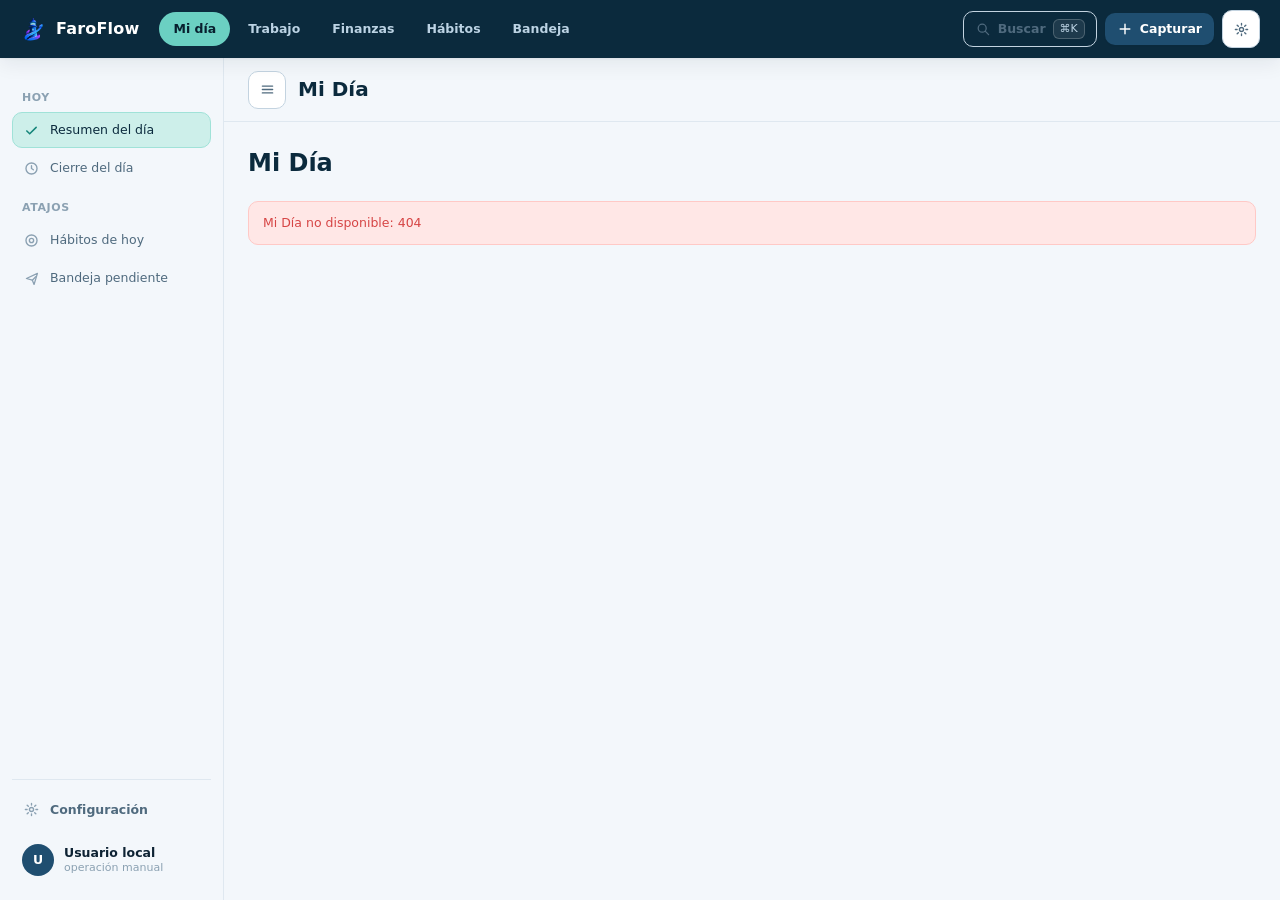
==== commit 78b977e2: "Unify product architecture with finance realm and unified home views" ====
--- a/static/web/index.html
+++ b/static/web/index.html
@@ -3,8 +3,8 @@
 <head>
   <meta charset="UTF-8" />
   <meta name="viewport" content="width=device-width, initial-scale=1.0" />
-  <meta name="theme-color" content="#6049d8" />
-  <meta name="description" content="FaroFlow: tu centro personal de operaciones de trabajo." />
+  <meta name="theme-color" content="#0b2a3d" />
+  <meta name="description" content="FaroFlow: Mi día, Trabajo, Finanzas, Hábitos y Bandeja en una sola aplicación local." />
   <title>FaroFlow</title>
   <link rel="icon" href="/static/favicon.ico" />
   <link rel="manifest" href="/manifest.webmanifest" />
@@ -15,135 +15,93 @@
 <body>
   <div class="app">
 
-    <!-- ==================== SIDEBAR (desktop) ==================== -->
-    <aside class="sidebar" id="sidebar" aria-label="Navegación principal">
-      <a href="#/inicio" class="brand" id="brand">
-        <img src="/static/brand/FaroFlow_Isotipo.png" alt="" class="brand-mark" />
-        <span class="brand-name">FaroFlow</span>
-      </a>
+    <!-- ==================== BARRA SUPERIOR DE ÁREAS ==================== -->
+    <header class="topnav" id="topnav">
+      <div class="topnav-inner">
+        <a href="#/mi-dia" class="brand" id="brand" aria-label="Ir a Mi día">
+          <img src="/static/brand/FaroFlow_Isotipo.png" alt="" class="brand-mark" />
+          <span class="brand-name">FaroFlow</span>
+        </a>
 
-      <button class="sidebar-capture btn btn-primary" id="sidebar-capture" type="button">
-        <svg viewBox="0 0 20 20" class="ff-icon" aria-hidden="true"><path d="M10 4v12M4 10h12" stroke="currentColor" stroke-width="1.8" stroke-linecap="round" fill="none"/></svg>
-        <span>Capturar</span>
-      </button>
+        <nav class="area-nav" id="area-nav" aria-label="Áreas">
+          <a href="#/mi-dia" class="area-link" data-area="mi-dia">Mi día</a>
+          <a href="#/proyectos" class="area-link" data-area="trabajo">Trabajo</a>
+          <a href="#/finanzas" class="area-link" data-area="finanzas">Finanzas</a>
+          <a href="#/habitos" class="area-link" data-area="habitos">Hábitos</a>
+          <a href="#/bandeja" class="area-link" data-area="bandeja">Bandeja<span class="area-badge" id="bandeja-count" hidden></span></a>
+        </nav>
 
-      <nav class="sidebar-nav" aria-label="Secciones">
-        <div class="nav-group">
-          <a href="#/inicio" class="nav-link" data-route="inicio">
-            <svg viewBox="0 0 20 20" class="ff-icon" aria-hidden="true"><path d="M3 10.5 10 4l7 6.5" stroke="currentColor" stroke-width="1.6" stroke-linecap="round" stroke-linejoin="round" fill="none"/><path d="M5.5 9.5V16h9V9.5M8.5 16v-3.5h3V16" stroke="currentColor" stroke-width="1.6" stroke-linecap="round" stroke-linejoin="round" fill="none"/></svg>
-            <span>Inicio</span>
-          </a>
-          <a href="#/mi-dia" class="nav-link" data-route="mi-dia">
-            <svg viewBox="0 0 20 20" class="ff-icon" aria-hidden="true"><circle cx="10" cy="10" r="6.5" stroke="currentColor" stroke-width="1.6" fill="none"/><path d="M10 6.5V10l2.4 1.6" stroke="currentColor" stroke-width="1.6" stroke-linecap="round" fill="none"/><path d="M6 2.5 4 4.5M14 2.5l2 2" stroke="currentColor" stroke-width="1.6" stroke-linecap="round" fill="none"/></svg>
-            <span>Mi Día</span>
-          </a>
-          <a href="#/inbox" class="nav-link" data-route="inbox">
-            <svg viewBox="0 0 20 20" class="ff-icon" aria-hidden="true"><path d="M3 5.5h14v9a1 1 0 0 1-1 1H4a1 1 0 0 1-1-1v-9Z" stroke="currentColor" stroke-width="1.6" stroke-linejoin="round" fill="none"/><path d="M3 10h4l1.5 2h3L13 10h4" stroke="currentColor" stroke-width="1.6" stroke-linejoin="round" fill="none"/></svg>
-            <span>Inbox</span>
-            <span class="nav-badge" id="inbox-count" hidden aria-label="elementos sin clasificar"></span>
+        <div class="topnav-actions">
+          <button class="search-trigger btn btn-ghost btn-sm" id="search-trigger" type="button">
+            <svg viewBox="0 0 20 20" class="ff-icon search-icon" aria-hidden="true"><circle cx="9" cy="9" r="5" stroke="currentColor" stroke-width="1.6" fill="none"/><path d="m13 13 4 4" stroke="currentColor" stroke-width="1.6" stroke-linecap="round" fill="none"/></svg>
+            <span class="search-trigger-text">Buscar</span>
+            <kbd class="kbd">⌘K</kbd>
+          </button>
+          <button class="btn btn-primary btn-sm capture-cta" id="capture-cta" type="button">
+            <svg viewBox="0 0 20 20" class="ff-icon" aria-hidden="true"><path d="M10 4v12M4 10h12" stroke="currentColor" stroke-width="1.8" stroke-linecap="round" fill="none"/></svg>
+            <span>Capturar</span>
+          </button>
+          <a class="icon-btn config-link" href="#/configuracion" data-route="configuracion" aria-label="Configuración" title="Configuración">
+            <svg viewBox="0 0 20 20" class="ff-icon" aria-hidden="true"><circle cx="10" cy="10" r="2.4" stroke="currentColor" stroke-width="1.6" fill="none"/><path d="M10 2.8v2M10 15.2v2M2.8 10h2M15.2 10h2M4.9 4.9l1.4 1.4M13.7 13.7l1.4 1.4M4.9 15.1l1.4-1.4M13.7 6.3l1.4-1.4" stroke="currentColor" stroke-width="1.6" stroke-linecap="round" fill="none"/></svg>
           </a>
         </div>
+      </div>
+    </header>
 
-        <div class="nav-group">
-          <a href="#/proyectos" class="nav-link" data-route="proyectos">
-            <svg viewBox="0 0 20 20" class="ff-icon" aria-hidden="true"><path d="M3 5.5h5l1.5 2H17v8.5a1 1 0 0 1-1 1H4a1 1 0 0 1-1-1V5.5Z" stroke="currentColor" stroke-width="1.6" stroke-linejoin="round" fill="none"/></svg>
-            <span>Proyectos</span>
-          </a>
-          <a href="#/tareas" class="nav-link" data-route="tareas">
-            <svg viewBox="0 0 20 20" class="ff-icon" aria-hidden="true"><path d="M6 4.5h9.5a1 1 0 0 1 1 1v9.5a1 1 0 0 1-1 1H4.5a1 1 0 0 1-1-1V6" stroke="currentColor" stroke-width="1.6" stroke-linejoin="round" fill="none"/><path d="M3.5 7.5 5.5 9.5l2.5-3.5" stroke="currentColor" stroke-width="1.6" stroke-linecap="round" stroke-linejoin="round" fill="none"/></svg>
-            <span>Tareas</span>
-          </a>
-          <a href="#/calendario" class="nav-link" data-route="calendario">
-            <svg viewBox="0 0 20 20" class="ff-icon" aria-hidden="true"><rect x="3" y="4.5" width="14" height="12" rx="1.5" stroke="currentColor" stroke-width="1.6" fill="none"/><path d="M3 8.5h14M7 3v3M13 3v3" stroke="currentColor" stroke-width="1.6" stroke-linecap="round" fill="none"/></svg>
-            <span>Calendario</span>
-          </a>
-          <a href="#/reuniones" class="nav-link" data-route="reuniones">
-            <svg viewBox="0 0 20 20" class="ff-icon" aria-hidden="true"><rect x="3" y="5" width="14" height="9" rx="1.5" stroke="currentColor" stroke-width="1.6" fill="none"/><path d="M6 5V8.5M14 5V8.5M3 8.5h14M7.5 11.5h5" stroke="currentColor" stroke-width="1.6" stroke-linecap="round" fill="none"/></svg>
-            <span>Reuniones</span>
-          </a>
-        </div>
-
-        <div class="nav-group">
-          <a href="#/asistente" class="nav-link" data-route="asistente">
-            <svg viewBox="0 0 20 20" class="ff-icon" aria-hidden="true"><path d="M10 3l1.5 3.6 3.6 1.5-3.6 1.5L10 13.2 8.5 9.6 4.9 8.1l3.6-1.5L10 3Z" stroke="currentColor" stroke-width="1.4" stroke-linejoin="round" fill="none"/><path d="M14.5 13.5l.8 1.7 1.7.8-1.7.8-.8 1.7-.8-1.7-1.7-.8 1.7-.8.8-1.7Z" stroke="currentColor" stroke-width="1.4" stroke-linejoin="round" fill="none"/></svg>
-            <span>Asistente IA</span>
-          </a>
-        </div>
-
-        <div class="nav-group">
-          <a href="#/integraciones" class="nav-link" data-route="integraciones">
-            <svg viewBox="0 0 20 20" class="ff-icon" aria-hidden="true"><path d="M9.5 4.5a2 2 0 0 1 2 2v1h3.5a1 1 0 0 1 1 1v3a1 1 0 0 1-1 1h-3.5v1a2 2 0 0 1-2 2h-1a2 2 0 0 1-2-2v-1H3a1 1 0 0 1-1-1v-3a1 1 0 0 1 1-1h3.5v-1a2 2 0 0 1 2-2h1Z" stroke="currentColor" stroke-width="1.5" stroke-linejoin="round" fill="none"/></svg>
-            <span>Integraciones</span>
-          </a>
-          <a href="#/configuracion" class="nav-link" data-route="configuracion">
+    <!-- ==================== CUERPO: MENÚ CONTEXTUAL + CONTENIDO ==================== -->
+    <div class="shell">
+      <aside class="areaside" id="areaside" aria-label="Menú del área">
+        <nav class="areaside-nav" id="areaside-nav"></nav>
+        <div class="areaside-foot">
+          <a href="#/configuracion" class="nav-link nav-link-foot" data-route="configuracion">
             <svg viewBox="0 0 20 20" class="ff-icon" aria-hidden="true"><circle cx="10" cy="10" r="2.4" stroke="currentColor" stroke-width="1.6" fill="none"/><path d="M10 2.8v2M10 15.2v2M2.8 10h2M15.2 10h2M4.9 4.9l1.4 1.4M13.7 13.7l1.4 1.4M4.9 15.1l1.4-1.4M13.7 6.3l1.4-1.4" stroke="currentColor" stroke-width="1.6" stroke-linecap="round" fill="none"/></svg>
             <span>Configuración</span>
           </a>
-        </div>
-      </nav>
-
-      <div class="sidebar-foot">
-        <div class="workspace-picker" id="workspace-picker">
-          <label for="workspace-select" class="ws-label">Workspace</label>
-          <select id="workspace-select" class="workspace-select"></select>
-        </div>
-        <div class="user-chip">
-          <span class="user-avatar" id="user-avatar">U</span>
-          <div class="user-meta">
-            <b id="user-name">Usuario local</b>
-            <small>operación manual</small>
+          <div class="areaside-user">
+            <span class="user-avatar" id="user-avatar">U</span>
+            <div class="user-meta">
+              <b id="user-name">Usuario local</b>
+              <small>operación manual</small>
+            </div>
           </div>
         </div>
+      </aside>
+
+      <div class="scrim" id="scrim" hidden></div>
+
+      <div class="content">
+        <header class="topbar">
+          <button class="icon-btn menu-btn" id="menu-btn" type="button" aria-label="Abrir menú" aria-expanded="false">
+            <svg viewBox="0 0 20 20" class="ff-icon" aria-hidden="true"><path d="M4 6h12M4 10h12M4 14h12" stroke="currentColor" stroke-width="1.7" stroke-linecap="round" fill="none"/></svg>
+          </button>
+          <div class="topbar-title">
+            <h1 id="route-title"></h1>
+          </div>
+        </header>
+        <main id="view" class="view" tabindex="-1"></main>
       </div>
-    </aside>
-
-    <div class="scrim" id="scrim" hidden></div>
-
-    <!-- ==================== COLUMNA PRINCIPAL ==================== -->
-    <div class="content">
-      <header class="topbar">
-        <button class="icon-btn menu-btn" id="menu-btn" type="button" aria-label="Abrir menú" aria-expanded="false">
-          <svg viewBox="0 0 20 20" class="ff-icon" aria-hidden="true"><path d="M4 6h12M4 10h12M4 14h12" stroke="currentColor" stroke-width="1.7" stroke-linecap="round" fill="none"/></svg>
-        </button>
-        <div class="topbar-title">
-          <h1 id="route-title"></h1>
-        </div>
-        <div class="topbar-actions">
-          <button class="search-trigger btn btn-ghost" id="search-trigger" type="button">
-            <svg viewBox="0 0 20 20" class="ff-icon" aria-hidden="true"><circle cx="9" cy="9" r="5" stroke="currentColor" stroke-width="1.6" fill="none"/><path d="m13 13 4 4" stroke="currentColor" stroke-width="1.6" stroke-linecap="round" fill="none"/></svg>
-            <span class="search-trigger-text">Buscar</span>
-            <kbd class="kbd">⌘K</kbd>
-          </button>
-          <button class="btn btn-primary capture-cta" id="capture-cta" type="button">
-            <svg viewBox="0 0 20 20" class="ff-icon" aria-hidden="true"><path d="M10 4v12M4 10h12" stroke="currentColor" stroke-width="1.8" stroke-linecap="round" fill="none"/></svg>
-            <span>Capturar</span>
-          </button>
-        </div>
-      </header>
-
-      <main id="view" class="view" tabindex="-1"></main>
     </div>
 
     <!-- ==================== NAVEGACIÓN MÓVIL ==================== -->
     <nav class="mobile-nav" aria-label="Navegación móvil">
-      <a href="#/inicio" class="mobile-item" data-route="inicio">
-        <svg viewBox="0 0 20 20" class="ff-icon" aria-hidden="true"><path d="M3 10.5 10 4l7 6.5" stroke="currentColor" stroke-width="1.6" stroke-linecap="round" stroke-linejoin="round" fill="none"/><path d="M5.5 9.5V16h9V9.5M8.5 16v-3.5h3V16" stroke="currentColor" stroke-width="1.6" stroke-linecap="round" stroke-linejoin="round" fill="none"/></svg>
-        <span>Inicio</span>
-      </a>
       <a href="#/mi-dia" class="mobile-item" data-route="mi-dia">
         <svg viewBox="0 0 20 20" class="ff-icon" aria-hidden="true"><circle cx="10" cy="10" r="6.5" stroke="currentColor" stroke-width="1.6" fill="none"/><path d="M10 6.5V10l2.4 1.6" stroke="currentColor" stroke-width="1.6" stroke-linecap="round" fill="none"/></svg>
-        <span>Mi Día</span>
+        <span>Mi día</span>
+      </a>
+      <a href="#/proyectos" class="mobile-item" data-route="trabajo">
+        <svg viewBox="0 0 20 20" class="ff-icon" aria-hidden="true"><path d="M3 5.5h5l1.5 2H17v8.5a1 1 0 0 1-1 1H4a1 1 0 0 1-1-1V5.5Z" stroke="currentColor" stroke-width="1.6" stroke-linejoin="round" fill="none"/></svg>
+        <span>Trabajo</span>
       </a>
       <button class="fab" id="fab" type="button" aria-label="Capturar">
-        <svg viewBox="0 0 20 20" class="ff-icon" aria-hidden="true"><path d="M10 4v12M4 10h12" stroke="currentColor" stroke-width="1.8" stroke-linecap="round" fill="none"/></svg>
+        <svg viewBox="0 0 20 20" class="ff-icon" aria-hidden="true"><path d="M10 4v12M4 10h12" stroke="currentColor" stroke-width="2" stroke-linecap="round" fill="none"/></svg>
       </button>
-      <a href="#/inbox" class="mobile-item" data-route="inbox">
+      <a href="#/habitos" class="mobile-item" data-route="habitos">
+        <svg viewBox="0 0 20 20" class="ff-icon" aria-hidden="true"><circle cx="10" cy="10" r="6.5" stroke="currentColor" stroke-width="1.6" fill="none"/><path d="M10 6v8M6 10h8" stroke="currentColor" stroke-width="1.6" stroke-linecap="round" fill="none"/></svg>
+        <span>Hábitos</span>
+      </a>
+      <a href="#/bandeja" class="mobile-item" data-route="bandeja">
         <svg viewBox="0 0 20 20" class="ff-icon" aria-hidden="true"><path d="M3 5.5h14v9a1 1 0 0 1-1 1H4a1 1 0 0 1-1-1v-9Z" stroke="currentColor" stroke-width="1.6" stroke-linejoin="round" fill="none"/><path d="M3 10h4l1.5 2h3L13 10h4" stroke="currentColor" stroke-width="1.6" stroke-linejoin="round" fill="none"/></svg>
-        <span>Inbox</span>
-      </a>
-      <a href="#/proyectos" class="mobile-item" data-route="proyectos">
-        <svg viewBox="0 0 20 20" class="ff-icon" aria-hidden="true"><path d="M3 5.5h5l1.5 2H17v8.5a1 1 0 0 1-1 1H4a1 1 0 0 1-1-1V5.5Z" stroke="currentColor" stroke-width="1.6" stroke-linejoin="round" fill="none"/></svg>
-        <span>Proyectos</span>
+        <span>Bandeja</span>
       </a>
     </nav>
   </div>
@@ -158,13 +116,14 @@
         </button>
       </header>
       <div class="modal-body">
-        <p class="modal-hint">Tarea, idea, recordatorio o información sin clasificar. Puedes enviarlo a Inbox y Faro te propondrá cómo organizar.</p>
+        <p class="modal-hint">Tarea, gasto, hábito, idea o referencia. Llega a la Bandeja y Faro te propone cómo organizarla.</p>
         <textarea id="capture-text" class="capture-textarea" rows="4" maxlength="5000"
           placeholder="¿Qué quieres capturar?"></textarea>
         <p class="capture-hint-char" id="capture-char-hint">0 / 5000</p>
+        <div id="capture-suggest" hidden></div>
         <div class="modal-actions">
           <button class="btn btn-ghost" id="capture-cancel" type="button">Cancelar</button>
-          <button class="btn btn-primary" id="capture-submit" type="button">Enviar a Inbox</button>
+          <button class="btn btn-primary" id="capture-submit" type="button">Enviar a Bandeja</button>
         </div>
       </div>
     </div>
--- a/static/tokens.css
+++ b/static/tokens.css
@@ -1,57 +1,72 @@
 :root {
   /* ============================================================
      FAROFLOW — DESIGN TOKENS
-     Identidad: violeta / indigo (modern SaaS, productivity, calm)
+     Identidad: azul profundo + acentos turquesa y ámbar, fondo claro
+     (referencia visual aprobada: barra superior de áreas, menú
+     lateral contextual, luz de faro sobre el mar)
      ============================================================ */
 
-  /* Color — primario (indigo / violeta) */
-  --ff-primary-50: #f3f1fe;
-  --ff-primary-100: #e8e4fd;
-  --ff-primary-200: #d2ccfa;
-  --ff-primary-300: #b3a9f5;
-  --ff-primary-400: #8f80ee;
-  --ff-primary-500: #6f5ce3;
-  --ff-primary-600: #6049d8;
-  --ff-primary-700: #523cc0;
-  --ff-primary-800: #46349f;
-  --ff-primary-900: #3a2e7d;
+  /* Color — primario (azul profundo) */
+  --ff-primary-50: #f0f5f9;
+  --ff-primary-100: #dde9f2;
+  --ff-primary-200: #bfd6e5;
+  --ff-primary-300: #96bcd3;
+  --ff-primary-400: #619abe;
+  --ff-primary-500: #3d7fa8;
+  --ff-primary-600: #2c668f;
+  --ff-primary-700: #1f4e70;
+  --ff-primary-800: #14374f;
+  --ff-primary-900: #0b2a3d;
+  --ff-primary-950: #081f2e;
 
-  /* Color — secundario (azul de apoyo, heredado de la marca) */
-  --ff-secondary-50: #edf4ff;
-  --ff-secondary-100: #ddeaff;
-  --ff-secondary-500: #4d8dff;
-  --ff-secondary-600: #2e7bf6;
-  --ff-secondary-700: #1f66d6;
+  /* Color — acento turquesa (luz del faro) */
+  --ff-accent-50: #e9f8f6;
+  --ff-accent-100: #cdefea;
+  --ff-accent-200: #a0e2d8;
+  --ff-accent-300: #6bd0c2;
+  --ff-accent-400: #3bbcac;
+  --ff-accent-500: #22a495;
+  --ff-accent-600: #15857a;
+  --ff-accent-700: #11685f;
+
+  /* Color — cálido ámbar */
+  --ff-warm-50: #fff8e9;
+  --ff-warm-100: #ffefc9;
+  --ff-warm-200: #ffdf8e;
+  --ff-warm-300: #ffcb4e;
+  --ff-warm-400: #f8b62a;
+  --ff-warm-500: #e89b12;
+  --ff-warm-600: #c4780d;
 
   /* Color — semántico */
   --ff-success-500: #1e9c62;
   --ff-success-100: #e3f6ec;
-  --ff-warning-500: #c07f17;
-  --ff-warning-100: #fff3d9;
+  --ff-warning-500: #c4780d;
+  --ff-warning-100: #ffefc9;
   --ff-danger-500: #d64545;
   --ff-danger-100: #ffe7e6;
-  --ff-info-500: #2e7bf6;
-  --ff-info-100: #e6efff;
+  --ff-info-500: #2c668f;
+  --ff-info-100: #dde9f2;
 
-  /* Color — neutro / superficie / texto */
-  --ff-neutral-500: #5a6b85;
-  --ff-neutral-400: #7c8aa0;
-  --ff-neutral-300: #a4aeba;
-  --ff-bg: #f6f7fb;
+  /* Color — neutro / superficie / texto (fríos, gris azulado) */
+  --ff-neutral-500: #4f6a7e;
+  --ff-neutral-400: #6d8496;
+  --ff-neutral-300: #9fb2c0;
+  --ff-bg: #f3f7fb;
   --ff-surface: #ffffff;
-  --ff-surface-tint: #f2f3fa;
-  --ff-border: #e3e7f0;
-  --ff-border-strong: #ccd5e4;
-  --ff-text: #141a2e;
-  --ff-text-muted: #5a6b85;
-  --ff-text-faint: #8a94a8;
+  --ff-surface-tint: #ecf3f8;
+  --ff-border: #dfe8f0;
+  --ff-border-strong: #c3d3e0;
+  --ff-text: #0d2233;
+  --ff-text-muted: #4f6a7e;
+  --ff-text-faint: #8ba1b2;
 
   /* Color — marca (compatibilidad con kit de marca) */
-  --brand-primary: #141a2e;
-  --brand-secondary: var(--ff-secondary-500);
-  --brand-accent: var(--ff-primary-500);
+  --brand-primary: #0b2a3d;
+  --brand-secondary: var(--ff-accent-500);
+  --brand-accent: var(--ff-warm-500);
   --brand-background-light: var(--ff-bg);
-  --brand-background-dark: #0b1220;
+  --brand-background-dark: #081f2e;
   --brand-font: 'Inter', system-ui, -apple-system, sans-serif;
 
   /* Tipografía */
@@ -90,9 +105,9 @@
   --ff-radius-full: 999px;
 
   /* Sombra */
-  --ff-shadow-sm: 0 1px 2px rgba(20, 26, 46, 0.06);
-  --ff-shadow-md: 0 1px 2px rgba(20, 26, 46, 0.06), 0 6px 20px rgba(20, 26, 46, 0.07);
-  --ff-shadow-lg: 0 4px 12px rgba(20, 26, 46, 0.08), 0 18px 40px rgba(20, 26, 46, 0.12);
+  --ff-shadow-sm: 0 1px 2px rgba(8, 31, 46, 0.06);
+  --ff-shadow-md: 0 1px 2px rgba(8, 31, 46, 0.06), 0 6px 20px rgba(8, 31, 46, 0.07);
+  --ff-shadow-lg: 0 4px 12px rgba(8, 31, 46, 0.08), 0 18px 40px rgba(8, 31, 46, 0.12);
 
   /* Bordes */
   --ff-border-hairline: 1px solid var(--ff-border);
--- a/static/web/app.css
+++ b/static/web/app.css
@@ -1,1020 +1,1268 @@
 /* ============================================================
-   FAROFLOW — COMPONENTES
-   Modern SaaS · productivity · calm · violeta/indigo
+   FAROFLOW — APP STYLES
+   Azul profundo, acentos turquesa y ámbar, fondo claro.
    ============================================================ */
 
-@import url('/static/tokens.css');
-
-@font-face {
-  font-family: 'Inter';
-  src: url('/static/fonts/Inter.ttf') format('truetype');
-  font-weight: 100 900;
-  font-display: swap;
-}
-
+/* ---------- Base ---------- */
 * { box-sizing: border-box; }
 
 html, body {
   margin: 0;
   padding: 0;
+  height: 100%;
+}
+
+body {
   background: var(--ff-bg);
   color: var(--ff-text);
   font-family: var(--ff-font);
-  line-height: 1.5;
+  font-size: var(--ff-text-md);
+  line-height: 1.45;
   -webkit-font-smoothing: antialiased;
-  text-rendering: optimizeLegibility;
-}
+}
+
+a { color: var(--ff-primary-700); text-decoration: none; }
+a:hover { color: var(--ff-primary-600); }
+
+h1, h2, h3 { margin: 0; font-weight: var(--ff-weight-bold); color: var(--ff-primary-900); }
+h1 { font-size: var(--ff-text-2xl); }
+h2 { font-size: var(--ff-text-xl); }
+h3 { font-size: var(--ff-text-lg); }
 
 button { font-family: inherit; }
-a { color: inherit; }
-
-::selection { background: var(--ff-primary-100); color: var(--ff-primary-800); }
-
-:focus-visible {
-  outline: 2px solid var(--ff-primary-500);
-  outline-offset: 2px;
+
+.ff-icon {
+  width: 18px;
+  height: 18px;
+  flex: none;
+  display: inline-block;
+  vertical-align: middle;
+}
+
+.kbd {
+  font: 500 11px/1.4 var(--ff-font);
+  color: var(--ff-text-muted);
+  background: var(--ff-bg);
+  border: 1px solid var(--ff-border-strong);
   border-radius: var(--ff-radius-sm);
-}
-
-.ff-icon { width: 18px; height: 18px; flex: none; }
-
-/* ============================================================
-   APP SHELL
-   ============================================================ */
-.app { display: flex; min-height: 100vh; }
-
-.content {
-  flex: 1;
-  min-width: 0;
+  padding: 1px 6px;
+}
+
+.text-danger { color: var(--ff-danger-500); }
+.text-muted { color: var(--ff-text-muted); }
+.text-accent { color: var(--ff-accent-600); }
+.gap-1 { gap: var(--ff-space-1); }
+
+/* ---------- Layout: app / topnav / shell ---------- */
+.app {
+  min-height: 100vh;
   display: flex;
   flex-direction: column;
-  margin-left: 256px;
-}
-
-.view {
-  flex: 1;
-  width: 100%;
-  max-width: 1320px;
+}
+
+.topnav {
+  position: sticky;
+  top: 0;
+  z-index: var(--ff-z-topbar);
+  background: var(--ff-primary-900);
+  color: #fff;
+  box-shadow: var(--ff-shadow-md);
+}
+
+.topnav-inner {
+  max-width: 1280px;
   margin: 0 auto;
-  padding: 24px 28px 72px;
-  outline: none;
-}
-
-/* ============================================================
-   SIDEBAR
-   ============================================================ */
-.sidebar {
-  position: fixed;
-  inset: 0 auto 0 0;
-  width: 256px;
-  display: flex;
-  flex-direction: column;
-  background: var(--ff-surface);
-  border-right: var(--ff-border-hairline);
-  z-index: var(--ff-z-sidebar);
+  padding: 0 var(--ff-space-5);
+  height: 58px;
+  display: flex;
+  align-items: center;
+  gap: var(--ff-space-5);
 }
 
 .brand {
-  display: flex;
+  display: inline-flex;
   align-items: center;
   gap: 10px;
-  padding: 18px 18px 14px;
-  text-decoration: none;
-}
-.brand-mark { height: 30px; width: auto; }
+  color: #fff;
+}
+.brand:hover { color: var(--ff-accent-300); }
+.brand-mark {
+  width: 26px;
+  height: 26px;
+  border-radius: 8px;
+  object-fit: cover;
+}
 .brand-name {
   font-size: var(--ff-text-lg);
   font-weight: var(--ff-weight-extrabold);
-  letter-spacing: -0.02em;
-  color: var(--ff-text);
-}
-
-.sidebar-capture { margin: 0 14px 10px; }
-
-.sidebar-nav { flex: 1; overflow-y: auto; padding: 6px 10px 16px; }
-
-.nav-group { margin-bottom: 18px; display: flex; flex-direction: column; gap: 2px; }
+  letter-spacing: 0.2px;
+  white-space: nowrap;
+}
+
+.area-nav {
+  display: flex;
+  align-items: center;
+  gap: var(--ff-space-1);
+  flex: 1;
+  overflow-x: auto;
+  scrollbar-width: none;
+}
+.area-nav::-webkit-scrollbar { display: none; }
+
+.area-link {
+  color: #bcd3e4;
+  font-weight: var(--ff-weight-semibold);
+  font-size: var(--ff-text-sm);
+  padding: 8px 14px;
+  border-radius: var(--ff-radius-full);
+  white-space: nowrap;
+  transition: background var(--ff-transition-fast), color var(--ff-transition-fast);
+}
+.area-link:hover { color: #fff; background: rgba(255, 255, 255, 0.08); }
+.area-link.active {
+  color: var(--ff-primary-950);
+  background: var(--ff-accent-300);
+}
+.area-link.active:hover { color: var(--ff-primary-950); }
+.area-badge {
+  display: inline-grid;
+  place-items: center;
+  min-width: 18px;
+  height: 18px;
+  padding: 0 5px;
+  margin-left: 6px;
+  border-radius: var(--ff-radius-full);
+  background: var(--ff-warm-500);
+  color: #fff;
+  font-size: 11px;
+  font-weight: var(--ff-weight-bold);
+  line-height: 1;
+}
+.area-badge[hidden] { display: none; }
+
+.topnav-actions {
+  display: flex;
+  align-items: center;
+  gap: var(--ff-space-2);
+  margin-left: auto;
+}
+
+.search-trigger { color: #e6eef5; border-color: rgba(255,255,255,0.22); background: transparent; }
+.search-trigger:hover { background: rgba(255,255,255,0.1); border-color: rgba(255,255,255,0.32); color: #fff; }
+.search-trigger .kbd { color: #bcd3e4; background: rgba(255,255,255,0.08); border-color: rgba(255,255,255,0.2); }
+
+.config-link {
+  color: #e6eef5;
+  background: transparent;
+  border: 1px solid transparent;
+}
+.config-link:hover { background: rgba(255,255,255,0.1); color: #fff; }
+.config-link .ff-icon { width: 20px; height: 20px; }
+
+.shell {
+  flex: 1;
+  max-width: 1280px;
+  width: 100%;
+  margin: 0 auto;
+  display: grid;
+  grid-template-columns: 224px minmax(0, 1fr);
+  align-items: start;
+}
+
+/* ---------- Menú lateral contextual ---------- */
+.areaside {
+  position: sticky;
+  top: 58px;
+  height: calc(100vh - 58px);
+  padding: var(--ff-space-5) var(--ff-space-3) var(--ff-space-4);
+  display: flex;
+  flex-direction: column;
+  gap: var(--ff-space-2);
+  overflow-y: auto;
+  border-right: 1px solid var(--ff-border);
+}
+
+.areaside-nav {
+  display: flex;
+  flex-direction: column;
+  gap: 2px;
+}
+
+.areaside-foot {
+  margin-top: auto;
+  padding-top: var(--ff-space-3);
+  border-top: 1px solid var(--ff-border);
+  display: flex;
+  flex-direction: column;
+  gap: var(--ff-space-2);
+}
 
 .nav-link {
   display: flex;
   align-items: center;
-  gap: 11px;
-  padding: 8px 12px;
+  gap: 10px;
+  padding: 8px 10px;
   border-radius: var(--ff-radius-md);
   color: var(--ff-text-muted);
-  font-size: var(--ff-text-md);
   font-weight: var(--ff-weight-medium);
-  text-decoration: none;
-  transition: background var(--ff-transition-fast), color var(--ff-transition-fast);
-}
-.nav-link .ff-icon { color: var(--ff-text-faint); transition: color var(--ff-transition-fast); }
-.nav-link:hover { background: var(--ff-surface-tint); color: var(--ff-text); }
-.nav-link:hover .ff-icon { color: var(--ff-text-muted); }
-
+  font-size: var(--ff-text-sm);
+  border: 1px solid transparent;
+}
+.nav-link .ff-icon { width: 17px; height: 17px; color: var(--ff-text-faint); }
+.nav-link:hover { background: var(--ff-surface-tint); color: var(--ff-primary-900); }
+.nav-link:hover .ff-icon { color: var(--ff-primary-700); }
 .nav-link.active {
-  background: var(--ff-primary-50);
-  color: var(--ff-primary-700);
-  font-weight: var(--ff-weight-semibold);
-}
-.nav-link.active .ff-icon { color: var(--ff-primary-500); }
-
-.nav-badge {
-  margin-left: auto;
-  min-width: 20px;
-  height: 20px;
-  padding: 0 6px;
+  background: var(--ff-accent-100);
+  color: var(--ff-primary-900);
+  border-color: var(--ff-accent-200);
+}
+.nav-link.active .ff-icon { color: var(--ff-accent-600); }
+
+.nav-link-foot { font-weight: var(--ff-weight-semibold); }
+
+.nav-group-label {
+  font-size: var(--ff-text-xs);
+  text-transform: uppercase;
+  letter-spacing: 0.6px;
+  color: var(--ff-text-faint);
+  font-weight: var(--ff-weight-bold);
+  padding: var(--ff-space-3) 10px 4px;
+}
+
+.areaside-user {
+  display: flex;
+  align-items: center;
+  gap: 10px;
+  padding: var(--ff-space-2) 10px;
+}
+.user-avatar {
+  width: 32px;
+  height: 32px;
   border-radius: var(--ff-radius-full);
-  background: var(--ff-primary-500);
-  color: #ffffff;
-  font-size: 11px;
-  font-weight: 700;
-  display: inline-flex;
+  background: var(--ff-primary-700);
+  color: #fff;
+  display: grid;
+  place-items: center;
+  font-weight: var(--ff-weight-bold);
+  font-size: var(--ff-text-sm);
+  flex: none;
+}
+.user-meta { display: flex; flex-direction: column; line-height: 1.25; }
+.user-meta b { font-size: var(--ff-text-sm); color: var(--ff-text); }
+.user-meta small { font-size: var(--ff-text-xs); color: var(--ff-text-faint); }
+
+/* ---------- Content ---------- */
+.content {
+  min-width: 0;
+  min-height: calc(100vh - 58px);
+}
+
+.topbar {
+  height: 64px;
+  display: flex;
+  align-items: center;
+  gap: var(--ff-space-3);
+  padding: 0 var(--ff-space-6);
+  border-bottom: 1px solid var(--ff-border);
+  background: rgba(243, 247, 251, 0.85);
+  backdrop-filter: blur(6px);
+  position: sticky;
+  top: 58px;
+  z-index: 20;
+}
+.topbar-title h1 { font-size: var(--ff-text-xl); font-weight: var(--ff-weight-extrabold); }
+
+.menu-btn {
+  width: 38px;
+  height: 38px;
+  display: none;
   align-items: center;
   justify-content: center;
-}
-
-.sidebar-foot {
-  border-top: var(--ff-border-hairline);
-  padding: 12px 14px;
-  display: flex;
-  flex-direction: column;
-  gap: 10px;
-}
-
-.ws-label { display: block; font-size: 10.5px; font-weight: 600; letter-spacing: 0.06em; color: var(--ff-text-faint); margin-bottom: 3px; text-transform: uppercase; }
-
-.workspace-select {
-  width: 100%;
-  font: inherit;
-  font-size: var(--ff-text-md);
-  font-weight: var(--ff-weight-semibold);
+  border-radius: var(--ff-radius-md);
+  border: 1px solid var(--ff-border-strong);
+  background: #fff;
   color: var(--ff-text);
-  background: var(--ff-surface-tint);
-  border: 1px solid var(--ff-border);
-  border-radius: var(--ff-radius-md);
-  padding: 7px 10px;
-  cursor: pointer;
-}
-.workspace-select:focus-visible { outline-color: var(--ff-primary-500); }
-
-.user-chip {
-  display: flex;
-  align-items: center;
-  gap: 10px;
-  padding: 8px 6px 0;
-}
-.user-avatar {
-  width: 30px; height: 30px;
-  border-radius: var(--ff-radius-full);
-  background: linear-gradient(135deg, var(--ff-primary-500), var(--ff-primary-700));
-  color: #ffffff;
-  font-weight: 700;
-  font-size: 13px;
-  display: inline-flex;
-  align-items: center;
-  justify-content: center;
-  flex: none;
-}
-.user-meta { min-width: 0; line-height: 1.25; }
-.user-meta b { display: block; font-size: 12.5px; font-weight: 600; color: var(--ff-text); white-space: nowrap; overflow: hidden; text-overflow: ellipsis; }
-.user-meta small { font-size: 11px; color: var(--ff-text-faint); }
-
-.scrim {
-  position: fixed;
-  inset: 0;
-  background: rgba(20, 26, 46, 0.45);
-  z-index: calc(var(--ff-z-sidebar) - 1);
-}
-
-/* ============================================================
-   TOPBAR
-   ============================================================ */
-.topbar {
-  position: sticky;
-  top: 0;
-  z-index: var(--ff-z-topbar);
-  display: flex;
-  align-items: center;
-  gap: 14px;
-  padding: 12px 28px;
-  background: rgba(246, 247, 251, 0.86);
-  backdrop-filter: blur(10px);
-  border-bottom: var(--ff-border-hairline);
-}
-.topbar-title h1 {
-  margin: 0;
-  font-size: var(--ff-text-lg);
-  font-weight: var(--ff-weight-bold);
-  letter-spacing: -0.01em;
-}
-.topbar-actions { margin-left: auto; display: flex; align-items: center; gap: 10px; }
-.menu-btn { display: none; }
-
-/* ============================================================
-   BOTONES
-   ============================================================ */
+}
+.menu-btn:hover { background: var(--ff-surface-tint); }
+
+.view {
+  padding: var(--ff-space-6);
+  outline: none;
+}
+.view:focus-visible { outline: 2px solid var(--ff-accent-500); outline-offset: -2px; }
+
+/* ---------- Page head ---------- */
+.page-head {
+  margin-bottom: var(--ff-space-5);
+}
+.page-greeting { display: flex; align-items: baseline; gap: 8px; flex-wrap: wrap; }
+.date-line { color: var(--ff-text-muted); font-size: var(--ff-text-sm); }
+.page-sub { color: var(--ff-text-muted); font-size: var(--ff-text-sm); margin: 4px 0 0; }
+.page-head-actions { display: flex; gap: 8px; flex-wrap: wrap; margin-top: 12px; }
+.page-grid.two, .two { display: grid; grid-template-columns: 1fr 1fr; gap: var(--ff-space-4); }
+.page-grid.three { display: grid; grid-template-columns: repeat(3, 1fr); gap: var(--ff-space-4); }
+
+/* ---------- Buttons ---------- */
 .btn {
   display: inline-flex;
   align-items: center;
   justify-content: center;
-  gap: 8px;
-  font-size: 13.5px;
-  font-weight: 600;
-  padding: 8px 14px;
+  gap: 7px;
+  font: 600 var(--ff-text-sm)/1 var(--ff-font);
+  padding: 9px 14px;
   border-radius: var(--ff-radius-md);
   border: 1px solid transparent;
   cursor: pointer;
-  text-decoration: none;
+  transition: background var(--ff-transition-fast), border-color var(--ff-transition-fast), color var(--ff-transition-fast), box-shadow var(--ff-transition-fast);
   white-space: nowrap;
-  transition: background var(--ff-transition-fast), border-color var(--ff-transition-fast), box-shadow var(--ff-transition-fast), transform var(--ff-transition-fast);
-}
-.btn:active { transform: translateY(0.5px); }
+}
+.btn .ff-icon { width: 16px; height: 16px; }
 .btn:disabled { opacity: 0.55; cursor: not-allowed; }
 
 .btn-primary {
-  color: #ffffff;
-  background: linear-gradient(135deg, var(--ff-primary-500), var(--ff-primary-600));
-  box-shadow: 0 1px 2px rgba(20, 26, 46, 0.12), 0 4px 12px rgba(111, 92, 227, 0.28);
-}
-.btn-primary:hover { background: linear-gradient(135deg, var(--ff-primary-600), var(--ff-primary-700)); box-shadow: 0 2px 4px rgba(20, 26, 46, 0.12), 0 6px 16px rgba(111, 92, 227, 0.34); }
-
-.btn-ghost { background: var(--ff-surface); border-color: var(--ff-border); color: var(--ff-text); }
-.btn-ghost:hover { background: var(--ff-surface-tint); border-color: var(--ff-border-strong); }
-
-.btn-soft { background: var(--ff-primary-50); color: var(--ff-primary-700); }
-.btn-soft:hover { background: var(--ff-primary-100); }
+  background: var(--ff-primary-700);
+  color: #fff;
+  box-shadow: var(--ff-shadow-sm);
+}
+.btn-primary:hover { background: var(--ff-primary-800); color: #fff; }
+
+.btn-accent {
+  background: var(--ff-accent-600);
+  color: #fff;
+}
+.btn-accent:hover { background: var(--ff-accent-700); color: #fff; }
+
+.btn-soft {
+  background: var(--ff-primary-100);
+  color: var(--ff-primary-800);
+}
+.btn-soft:hover { background: var(--ff-primary-200); }
+
+.btn-ghost {
+  background: transparent;
+  color: var(--ff-text-muted);
+  border-color: var(--ff-border-strong);
+}
+.btn-ghost:hover { background: var(--ff-surface-tint); color: var(--ff-text); }
+
+.btn-success-soft { background: var(--ff-success-100); color: var(--ff-success-500); }
+.btn-success-soft:hover { background: #cdeedd; }
 
 .btn-danger-soft { background: var(--ff-danger-100); color: var(--ff-danger-500); }
-.btn-danger-soft:hover { background: #ffd9d6; }
-
-.btn-sm { padding: 5px 10px; font-size: 12px; border-radius: var(--ff-radius-sm); gap: 6px; }
-.btn-xs { padding: 3px 8px; font-size: 11.5px; border-radius: var(--ff-radius-sm); gap: 5px; }
+.btn-danger-soft:hover { background: #ffd2d0; }
+
+.btn-warm-soft { background: var(--ff-warm-100); color: var(--ff-warm-600); }
+.btn-warm-soft:hover { background: var(--ff-warm-200); }
+
+.btn-xs { padding: 5px 9px; font-size: var(--ff-text-xs); border-radius: var(--ff-radius-sm); }
+.btn-sm { padding: 7px 11px; font-size: var(--ff-text-sm); }
+.btn-lg { padding: 11px 18px; font-size: var(--ff-text-md); }
+
+.btn-block { width: 100%; }
 
 .icon-btn {
+  width: 38px;
+  height: 38px;
   display: inline-flex;
   align-items: center;
   justify-content: center;
-  width: 34px;
-  height: 34px;
   border-radius: var(--ff-radius-md);
-  border: 1px solid transparent;
-  background: transparent;
+  border: 1px solid var(--ff-border-strong);
+  background: #fff;
   color: var(--ff-text-muted);
   cursor: pointer;
   transition: background var(--ff-transition-fast), color var(--ff-transition-fast);
 }
-.icon-btn:hover { background: var(--ff-surface-tint); color: var(--ff-text); }
-
-.search-trigger { color: var(--ff-text-muted); }
-.search-trigger-text { color: var(--ff-text-faint); }
-.kbd {
-  font-family: inherit;
-  font-size: 10.5px;
-  font-weight: 600;
-  color: var(--ff-text-faint);
+.icon-btn:hover { background: var(--ff-surface-tint); color: var(--ff-primary-900); }
+.icon-btn .ff-icon { width: 17px; height: 17px; }
+
+.back-link {
+  display: inline-flex;
+  align-items: center;
+  gap: 6px;
+  color: var(--ff-text-muted);
+  font-weight: var(--ff-weight-medium);
+  font-size: var(--ff-text-sm);
+  margin-bottom: var(--ff-space-3);
+}
+.back-link:hover { color: var(--ff-primary-700); }
+
+/* ---------- Badges / prioridad / chips ---------- */
+.badge {
+  display: inline-flex;
+  align-items: center;
+  gap: 5px;
+  font-size: var(--ff-text-xs);
+  font-weight: var(--ff-weight-semibold);
+  color: var(--ff-text-muted);
   background: var(--ff-surface-tint);
   border: 1px solid var(--ff-border);
-  border-radius: 5px;
-  padding: 1px 5px;
-  letter-spacing: 0.02em;
-}
-
-/* ============================================================
-   PÁGINA
-   ============================================================ */
-.page-head { margin-bottom: 20px; }
-.page-greeting { display: flex; align-items: baseline; gap: 10px; flex-wrap: wrap; }
-.page-greeting h1 { margin: 0; font-size: var(--ff-text-2xl); font-weight: var(--ff-weight-extrabold); letter-spacing: -0.03em; }
-.page-greeting .date-line { color: var(--ff-text-muted); font-size: var(--ff-text-md); font-weight: 600; }
-.page-sub { margin: 4px 0 0; color: var(--ff-text-muted); font-size: var(--ff-text-md); }
-
-.page-grid { display: grid; gap: 18px; }
-.page-grid.two { grid-template-columns: minmax(0, 1.6fr) minmax(0, 1fr); }
-
+  padding: 2px 8px;
+  border-radius: var(--ff-radius-full);
+  white-space: nowrap;
+}
+.badge-dot { width: 6px; height: 6px; border-radius: 50%; background: currentColor; }
+.badge-active, .badge-scheduled, .badge-readytodo, .badge-inprogress, .badge-onTrack { color: var(--ff-accent-700); background: var(--ff-accent-100); }
+.badge-cancelled, .badge-dismissed, .badge-rejected { color: var(--ff-text-faint); background: var(--ff-surface-tint); }
+.badge-done, .badge-completed, .badge-applied, .badge-reviewed { color: var(--ff-success-500); background: var(--ff-success-100); }
+.badge-blocked, .badge-offTrack, .badge-error, .badge-failed { color: var(--ff-danger-500); background: var(--ff-danger-100); }
+.badge-atrisk, .badge-pending, .badge-reviewing, .badge-confirmed, .badge-inReview { color: var(--ff-warm-600); background: var(--ff-warm-100); }
+
+.prio {
+  display: inline-block;
+  font-size: var(--ff-text-xs);
+  font-weight: var(--ff-weight-semibold);
+  padding: 2px 8px;
+  border-radius: var(--ff-radius-full);
+}
+.prio-critical { color: var(--ff-danger-500); background: var(--ff-danger-100); }
+.prio-high { color: var(--ff-warm-600); background: var(--ff-warm-100); }
+.prio-medium { color: var(--ff-primary-700); background: var(--ff-primary-100); }
+.prio-low { color: var(--ff-text-muted); background: var(--ff-surface-tint); }
+
+.proj-chip {
+  display: inline-flex;
+  align-items: center;
+  gap: 5px;
+  font-size: var(--ff-text-xs);
+  font-weight: var(--ff-weight-semibold);
+  padding: 3px 9px;
+  border-radius: var(--ff-radius-full);
+  background: var(--ff-surface-tint);
+  color: var(--ff-text-muted);
+}
+.proj-chip--primary { background: var(--ff-primary-100); color: var(--ff-primary-800); }
+.proj-chip--warn { background: var(--ff-warm-100); color: var(--ff-warm-600); }
+.proj-chip--danger { background: var(--ff-danger-100); color: var(--ff-danger-500); }
+
+.status-pill {
+  display: inline-flex;
+  align-items: center;
+  gap: 6px;
+  font-size: var(--ff-text-xs);
+  font-weight: var(--ff-weight-semibold);
+  padding: 4px 10px;
+  border-radius: var(--ff-radius-full);
+}
+.status-pill .dot { width: 7px; height: 7px; border-radius: 50%; background: currentColor; }
+.status-pill.ok { color: var(--ff-success-500); background: var(--ff-success-100); }
+.status-pill.warn { color: var(--ff-warm-600); background: var(--ff-warm-100); }
+.status-pill.bad { color: var(--ff-danger-500); background: var(--ff-danger-100); }
+.status-pill.info { color: var(--ff-primary-700); background: var(--ff-primary-100); }
+
+/* ---------- Cards ---------- */
 .card {
   background: var(--ff-surface);
-  border: var(--ff-border-hairline);
+  border: 1px solid var(--ff-border);
   border-radius: var(--ff-radius-lg);
   box-shadow: var(--ff-shadow-sm);
+  overflow: hidden;
 }
 .card-head {
   display: flex;
   align-items: center;
-  gap: 10px;
-  padding: 14px 18px 0;
-}
-.card-head h2 {
-  margin: 0;
-  font-size: var(--ff-text-md);
-  font-weight: var(--ff-weight-bold);
-  color: var(--ff-text);
-  display: flex;
-  align-items: center;
-  gap: 8px;
-}
-.card-head h2 .ff-icon { color: var(--ff-primary-500); }
-.card-head .card-action { margin-left: auto; }
-.card-body { padding: 12px 18px 16px; }
-.card-body.flush { padding: 8px 12px 12px; }
-.card-foot { padding: 0 18px 14px; }
-
-.no-pad .card-body { padding: 0; }
-
-.section-title {
-  margin: 0;
-  font-size: var(--ff-text-sm);
-  font-weight: var(--ff-weight-bold);
-  color: var(--ff-text-muted);
-  text-transform: uppercase;
-  letter-spacing: 0.05em;
-  margin-bottom: 10px;
-}
-
-/* ============================================================
-   KPIS
-   ============================================================ */
-.kpi-row {
-  display: grid;
-  grid-template-columns: repeat(4, minmax(0, 1fr));
+  justify-content: space-between;
+  gap: var(--ff-space-2);
+  padding: 14px 18px;
+  border-bottom: 1px solid var(--ff-border);
+}
+.card-head h2 { font-size: var(--ff-text-md); display: flex; align-items: center; gap: 8px; }
+.card-head h2 .ff-icon { color: var(--ff-accent-600); width: 16px; height: 16px; }
+.card-action { font-size: var(--ff-text-xs); }
+.card-body { padding: 14px 18px; }
+.card-body.no-pad { padding: 0; }
+.card-list { display: flex; flex-direction: column; }
+.card-note { color: var(--ff-text-muted); font-size: var(--ff-text-sm); }
+
+/* ---------- Grid de tarjetas ---------- */
+.page-grid { display: grid; gap: var(--ff-space-4); margin-bottom: var(--ff-space-5); }
+.page-grid.four { grid-template-columns: repeat(4, 1fr); }
+.page-grid.three { grid-template-columns: repeat(3, 1fr); }
+.page-grid.two { grid-template-columns: repeat(2, 1fr); }
+.masonry { columns: 2; column-gap: var(--ff-space-4); }
+.masonry > .card, .masonry > .stack > .card { margin-bottom: var(--ff-space-4); break-inside: avoid; }
+
+/* ---------- KPI ---------- */
+.kpi {
+  display: flex;
+  align-items: center;
   gap: 12px;
-  margin-bottom: 20px;
-}
-.kpi {
-  display: flex;
-  align-items: center;
-  gap: 12px;
-  padding: 14px 16px;
   background: var(--ff-surface);
-  border: var(--ff-border-hairline);
+  border: 1px solid var(--ff-border);
   border-radius: var(--ff-radius-lg);
   box-shadow: var(--ff-shadow-sm);
-  text-decoration: none;
+  padding: 14px 16px;
   transition: border-color var(--ff-transition-fast), box-shadow var(--ff-transition-fast), transform var(--ff-transition-fast);
 }
-.kpi:hover { border-color: var(--ff-primary-300); box-shadow: var(--ff-shadow-md); transform: translateY(-1px); }
+.kpi:hover { border-color: var(--ff-accent-300); box-shadow: var(--ff-shadow-md); transform: translateY(-1px); }
 .kpi-icon {
-  width: 38px; height: 38px;
+  width: 42px;
+  height: 42px;
   border-radius: var(--ff-radius-md);
-  display: inline-flex;
-  align-items: center;
-  justify-content: center;
+  display: grid;
+  place-items: center;
   flex: none;
-  background: var(--ff-primary-50);
-  color: var(--ff-primary-600);
-}
-.kpi-icon.kpi-icon--danger { background: var(--ff-danger-100); color: var(--ff-danger-500); }
-.kpi-icon.kpi-icon--warning { background: var(--ff-warning-100); color: var(--ff-warning-500); }
-.kpi-icon.kpi-icon--success { background: var(--ff-success-100); color: var(--ff-success-500); }
-.kpi-meta { min-width: 0; line-height: 1.2; }
-.kpi-value { font-size: 22px; font-weight: 800; letter-spacing: -0.02em; color: var(--ff-text); }
-.kpi-label { font-size: 11px; font-weight: 600; color: var(--ff-text-muted); text-transform: uppercase; letter-spacing: 0.04em; }
-
-/* ============================================================
-   BADGES / ESTADOS
-   ============================================================ */
-.badge {
-  display: inline-flex;
-  align-items: center;
-  gap: 5px;
-  font-size: 11px;
-  font-weight: 700;
-  letter-spacing: 0.015em;
-  padding: 2px 9px;
-  border-radius: var(--ff-radius-full);
-  white-space: nowrap;
-}
-.badge-dot { width: 6px; height: 6px; border-radius: 50%; background: currentColor; }
-
-.badge-active, .badge-ready, .badge-in_progress, .badge-scheduled,
-.badge-accepted, .badge-accepted2 { background: var(--ff-secondary-100); color: var(--ff-secondary-700); }
-.badge-checked { background: var(--ff-success-100); color: var(--ff-success-500); }
-.badge-completed, .badge-delivered, .badge-done, .badge-accepted3 { background: var(--ff-success-100); color: var(--ff-success-500); }
-.badge-blocked, .badge-cancelled { background: var(--ff-danger-100); color: var(--ff-danger-500); }
-.badge-planned, .badge-pending, .badge-captured, .badge-inbox { background: var(--ff-warning-100); color: var(--ff-warning-500); }
-.badge-inreview, .badge-review, .badge-reviewed, .badge-at_risk { background: var(--ff-primary-50); color: var(--ff-primary-700); }
-.badge-off_track { background: var(--ff-danger-100); color: var(--ff-danger-500); }
-.badge-on_track { background: var(--ff-success-100); color: var(--ff-success-500); }
-.badge-paused, .badge-unknown, .badge-muted { background: var(--ff-surface-tint); color: var(--ff-text-muted); }
-.badge-triaged { background: var(--ff-success-100); color: var(--ff-success-500); }
-.badge-dismissed { background: #eceef3; color: var(--ff-text-faint); }
-
-.prio { display: inline-flex; align-items: center; gap: 4px; font-size: 11px; font-weight: 700; padding: 2px 8px; border-radius: var(--ff-radius-full); }
-.prio-critical { background: var(--ff-danger-100); color: var(--ff-danger-500); }
-.prio-high { background: #ffe3d6; color: #c2551e; }
-.prio-medium { background: var(--ff-warning-100); color: var(--ff-warning-500); }
-.prio-low { background: var(--ff-surface-tint); color: var(--ff-text-muted); }
-
-/* ============================================================
-   PROGRESO
-   ============================================================ */
-.progress {
-  height: 8px;
-  border-radius: var(--ff-radius-full);
-  background: var(--ff-surface-tint);
-  overflow: hidden;
-}
-.progress-bar {
-  height: 100%;
-  border-radius: var(--ff-radius-full);
-  background: linear-gradient(90deg, var(--ff-primary-500), var(--ff-primary-400));
-  transition: width var(--ff-transition-base);
-}
-.progress-labels { display: flex; justify-content: space-between; font-size: 12px; color: var(--ff-text-muted); margin-bottom: 5px; }
-.progress-labels b { color: var(--ff-text); }
-
-.workload-bar { display: flex; align-items: center; gap: 10px; font-size: 12.5px; }
-.workload-bar .wl-name { width: 150px; white-space: nowrap; overflow: hidden; text-overflow: ellipsis; color: var(--ff-text-muted); font-weight: 600; }
-.workload-bar .wl-track { flex: 1; height: 7px; border-radius: 999px; background: var(--ff-surface-tint); overflow: hidden; }
-.workload-bar .wl-fill { height: 100%; border-radius: 999px; background: linear-gradient(90deg, var(--ff-secondary-500), var(--ff-primary-500)); }
-.workload-bar .wl-count { width: 24px; text-align: right; font-weight: 700; color: var(--ff-text); }
-
-/* ============================================================
-   LISTAS / ITEMS
-   ============================================================ */
-.list { display: flex; flex-direction: column; gap: 8px; }
-
+}
+.kpi-icon .ff-icon { width: 20px; height: 20px; }
+.kpi-icon.tone-primary { background: var(--ff-primary-100); color: var(--ff-primary-700); }
+.kpi-icon.tone-accent { background: var(--ff-accent-100); color: var(--ff-accent-600); }
+.kpi-icon.tone-warm { background: var(--ff-warm-100); color: var(--ff-warm-600); }
+.kpi-icon.tone-danger { background: var(--ff-danger-100); color: var(--ff-danger-500); }
+.kpi-icon.tone-success { background: var(--ff-success-100); color: var(--ff-success-500); }
+.kpi-meta { line-height: 1.2; }
+.kpi-value { font-size: var(--ff-text-xl); font-weight: var(--ff-weight-extrabold); color: var(--ff-primary-900); }
+.kpi-label { font-size: var(--ff-text-xs); color: var(--ff-text-muted); }
+.kpi-row { display: grid; grid-template-columns: repeat(auto-fit, minmax(180px, 1fr)); gap: var(--ff-space-3); margin-bottom: var(--ff-space-5); }
+
+/* ---------- Listas / items ---------- */
+.list { display: flex; flex-direction: column; }
 .item {
   display: flex;
   align-items: center;
   gap: 12px;
-  padding: 10px 12px;
-  border: var(--ff-border-hairline);
-  border-radius: var(--ff-radius-md);
-  background: var(--ff-surface);
-  transition: border-color var(--ff-transition-fast), box-shadow var(--ff-transition-fast);
-}
-.item-row { cursor: pointer; }
-.item-row:hover { border-color: var(--ff-primary-300); box-shadow: var(--ff-shadow-sm); }
-.item-main { flex: 1; min-width: 0; }
-.item-title { font-weight: 600; font-size: var(--ff-text-md); color: var(--ff-text); overflow: hidden; text-overflow: ellipsis; white-space: nowrap; }
-.item-sub { color: var(--ff-text-muted); font-size: 12.5px; margin-top: 1px; overflow: hidden; text-overflow: ellipsis; white-space: nowrap; }
+  padding: 12px 4px;
+  border-bottom: 1px solid var(--ff-border);
+}
+.item:last-child { border-bottom: none; }
+.item-row { list-style: none; }
+.item-main { min-width: 0; flex: 1; }
+.item-title { font-weight: var(--ff-weight-semibold); color: var(--ff-text); overflow-wrap: anywhere; }
+.item-sub { font-size: var(--ff-text-xs); color: var(--ff-text-muted); margin-top: 2px; overflow-wrap: anywhere; }
 .item-side { display: flex; align-items: center; gap: 8px; flex: none; }
 .item-actions { display: flex; align-items: center; gap: 6px; flex: none; }
-
-.card-list { display: flex; flex-direction: column; gap: 10px; }
-
-.p-list { list-style: none; margin: 0; padding: 0; display: flex; flex-direction: column; }
-.p-list li { padding: 8px 0; border-bottom: var(--ff-border-hairline); }
-.p-list li:last-child { border-bottom: none; padding-bottom: 0; }
-.p-list li:first-child { padding-top: 0; }
-
-.insight {
-  display: flex;
-  gap: 10px;
-  align-items: flex-start;
-  padding: 8px 0;
-  border-bottom: var(--ff-border-hairline);
-  font-size: 13px;
-}
-.insight:last-child { border-bottom: none; padding-bottom: 0; }
-.insight .ff-icon { margin-top: 2px; color: var(--ff-primary-500); flex: none; }
-.insight-body { flex: 1; min-width: 0; }
-
-/* Timeline */
-.timeline { position: relative; padding-left: 34px; }
-.timeline::before {
-  content: '';
-  position: absolute;
-  left: 11px;
-  top: 6px;
-  bottom: 6px;
-  width: 2px;
-  background: var(--ff-border);
-  border-radius: 2px;
-}
-.tl-item { position: relative; padding: 0 0 16px; }
-.tl-item:last-child { padding-bottom: 0; }
-.tl-item::before {
-  content: '';
-  position: absolute;
-  left: -27px;
-  top: 5px;
-  width: 10px; height: 10px;
-  border-radius: 50%;
+.item-kind { color: var(--ff-text-faint); font-size: var(--ff-text-xs); text-transform: uppercase; }
+
+.p-list { margin: 0; padding: 0; list-style: none; }
+.p-list > li { border-bottom: 1px solid var(--ff-border); }
+.p-list > li:last-child { border-bottom: none; }
+
+.agenda-row {
+  display: flex;
+  align-items: center;
+  gap: 14px;
+  padding: 12px 4px;
+  border-bottom: 1px solid var(--ff-border);
+  color: var(--ff-text);
+}
+.agenda-row:last-child { border-bottom: none; }
+.agenda-row:hover { background: var(--ff-surface-tint); border-radius: var(--ff-radius-md); padding-left: 8px; padding-right: 8px; }
+.agenda-time {
+  width: 62px;
+  flex: none;
+  font-size: var(--ff-text-xs);
+  font-weight: var(--ff-weight-bold);
+  color: var(--ff-primary-700);
+  text-transform: uppercase;
+}
+.agenda-time.all-day { color: var(--ff-accent-600); }
+
+.timeline { display: flex; flex-direction: column; gap: 2px; }
+.tl-item {
+  padding: 12px 10px;
+  border-radius: var(--ff-radius-md);
+  border-left: 3px solid var(--ff-border-strong);
   background: var(--ff-surface);
-  border: 2.5px solid var(--ff-secondary-500);
-  z-index: 1;
-}
-.tl-item.tl-now::before { border-color: var(--ff-primary-500); background: var(--ff-primary-500); }
-.tl-item.tl-overdue::before { border-color: var(--ff-danger-500); }
-.tl-head { display: flex; align-items: center; gap: 8px; }
-.tl-time { font-size: 11.5px; font-weight: 700; letter-spacing: 0.03em; text-transform: uppercase; color: var(--ff-text-faint); min-width: 52px; }
-.tl-title { font-weight: 600; font-size: var(--ff-text-md); }
-.tl-meta { color: var(--ff-text-muted); font-size: 12.5px; margin-top: 2px; display: flex; align-items: center; gap: 8px; flex-wrap: wrap; }
-.tl-actions { margin-top: 6px; display: flex; gap: 6px; }
-
-/* Agenda */
-.agenda-row {
-  display: flex;
+}
+.tl-now { border-color: var(--ff-accent-500); background: var(--ff-accent-50); }
+.tl-overdue { border-color: var(--ff-danger-500); }
+.tl-head { display: flex; align-items: center; gap: 10px; flex-wrap: wrap; }
+.tl-time { font-size: var(--ff-text-xs); font-weight: var(--ff-weight-extrabold); color: var(--ff-primary-700); text-transform: uppercase; letter-spacing: 0.3px; }
+.tl-title { font-weight: var(--ff-weight-semibold); }
+.tl-meta { font-size: var(--ff-text-xs); color: var(--ff-text-muted); margin-top: 3px; }
+.tl-actions { display: flex; gap: 6px; margin-top: 8px; }
+
+.activity,
+.insight { display: flex; align-items: flex-start; gap: 10px; padding: 10px 4px; }
+.activity-kind { color: var(--ff-success-500); flex: none; margin-top: 2px; }
+.activity-body { font-size: var(--ff-text-sm); color: var(--ff-text-muted); }
+.insight { align-items: center; }
+.insight .ff-icon { color: var(--ff-warm-500); flex: none; }
+.insight-body { flex: 1; font-size: var(--ff-text-sm); }
+.insight .btn { flex: none; }
+
+/* ---------- Brief (Mi día) ---------- */
+.brief-intro { color: var(--ff-text-muted); }
+.brief-greet { font-size: var(--ff-text-lg); font-weight: var(--ff-weight-bold); color: var(--ff-primary-900); }
+.brief-sentence { color: var(--ff-text-muted); margin: 4px 0; }
+.brief-chips { display: flex; flex-wrap: wrap; gap: 8px; margin: 12px 0; }
+.brief-chip {
+  display: inline-flex;
+  align-items: baseline;
+  gap: 6px;
+  background: var(--ff-primary-100);
+  color: var(--ff-primary-800);
+  border-radius: var(--ff-radius-full);
+  padding: 6px 12px;
+  font-size: var(--ff-text-sm);
+}
+.brief-chip:hover { background: var(--ff-primary-200); }
+.brief-chip b { font-size: var(--ff-text-md); }
+.brief-primary {
+  display: flex;
+  align-items: center;
   gap: 12px;
-  padding: 9px 10px;
-  border-radius: var(--ff-radius-md);
-  border: var(--ff-border-hairline);
-  background: var(--ff-surface);
-  align-items: center;
-}
-.agenda-time { font-size: 11.5px; font-weight: 700; color: var(--ff-text-faint); min-width: 46px; letter-spacing: 0.02em; }
-.agenda-time.all-day { color: var(--ff-primary-500); }
-
-/* Alert */
-.alert {
-  display: flex;
-  gap: 10px;
-  align-items: center;
-  padding: 10px 14px;
-  border-radius: var(--ff-radius-md);
-  border: 1px solid;
-  font-size: 13px;
-}
-.alert-warn { background: var(--ff-warning-100); border-color: #ffdf9e; color: #8a5b10; }
-.alert-warn .ff-icon { color: var(--ff-warning-500); flex: none; }
-.alert .alert-cta { margin-left: auto; }
-
-/* ============================================================
-   FILTROS / TABS
-   ============================================================ */
-.filterbar { display: flex; align-items: center; gap: 8px; flex-wrap: wrap; margin-bottom: 16px; }
-.filterbar select, .filterbar input {
-  font: inherit;
-  font-size: 13px;
-  padding: 6px 10px;
-  border: 1px solid var(--ff-border);
-  border-radius: var(--ff-radius-md);
-  background: var(--ff-surface);
-  color: var(--ff-text);
-}
-.filterbar select:hover, .filterbar input:hover { border-color: var(--ff-border-strong); }
-
-.tabs { display: flex; gap: 4px; border-bottom: var(--ff-border-hairline); margin-bottom: 16px; }
+  background: linear-gradient(90deg, var(--ff-accent-100), var(--ff-surface));
+  border: 1px solid var(--ff-accent-200);
+  border-radius: var(--ff-radius-lg);
+  padding: 12px 14px;
+  margin-top: 4px;
+}
+.brief-primary-tag {
+  flex: none;
+  background: var(--ff-accent-500);
+  color: #fff;
+  font-size: var(--ff-text-xs);
+  font-weight: var(--ff-weight-bold);
+  padding: 4px 10px;
+  border-radius: var(--ff-radius-full);
+  text-transform: uppercase;
+  letter-spacing: 0.4px;
+}
+.brief-primary-body { flex: 1; min-width: 0; }
+.brief-primary-body b { display: block; }
+.brief-primary-body span { font-size: var(--ff-text-xs); color: var(--ff-text-muted); }
+.brief-block { margin-top: var(--ff-space-3); }
+.brief-card { border-left: 3px solid var(--ff-accent-400); padding: 10px 12px; background: var(--ff-surface-tint); border-radius: var(--ff-radius-md); }
+.brief-card-note { font-size: var(--ff-text-xs); color: var(--ff-text-muted); margin-top: 6px; }
+
+/* ---------- Proyectos ---------- */
+.project-grid { display: grid; grid-template-columns: repeat(auto-fill, minmax(300px, 1fr)); gap: var(--ff-space-4); }
+.project-card { display: flex; flex-direction: column; gap: 8px; }
+.project-card-head { display: flex; align-items: flex-start; justify-content: space-between; gap: 8px; }
+.project-title { font-size: var(--ff-text-lg); font-weight: var(--ff-weight-bold); color: var(--ff-primary-900); }
+.project-pid { font-size: var(--ff-text-xs); color: var(--ff-text-faint); }
+.project-desc { color: var(--ff-text-muted); font-size: var(--ff-text-sm); }
+.project-chips { display: flex; flex-wrap: wrap; gap: 6px; margin-top: 4px; }
+.project-metrics { display: flex; gap: 14px; font-size: var(--ff-text-xs); color: var(--ff-text-muted); margin-top: 4px; }
+
+/* ---------- Tabs ---------- */
+.tabs {
+  display: flex;
+  gap: 4px;
+  border-bottom: 1px solid var(--ff-border);
+  overflow-x: auto;
+  scrollbar-width: none;
+  margin-bottom: var(--ff-space-4);
+}
+.tabs::-webkit-scrollbar { display: none; }
 .tab {
+  padding: 9px 14px;
   border: none;
   background: transparent;
-  font: inherit;
-  font-size: 13.5px;
-  font-weight: 600;
   color: var(--ff-text-muted);
-  padding: 9px 14px;
+  font: 600 var(--ff-text-sm)/1 var(--ff-font);
+  border-bottom: 2px solid transparent;
   cursor: pointer;
-  border-bottom: 2px solid transparent;
-  margin-bottom: -1px;
-  transition: color var(--ff-transition-fast), border-color var(--ff-transition-fast);
+  white-space: nowrap;
 }
 .tab:hover { color: var(--ff-text); }
-.tab.active { color: var(--ff-primary-600); border-bottom-color: var(--ff-primary-500); }
-
-/* ============================================================
-   EMPTY STATE
-   ============================================================ */
+.tab.active { color: var(--ff-primary-800); border-bottom-color: var(--ff-accent-500); }
+
+/* ---------- Filtros ---------- */
+.filterbar {
+  display: flex;
+  flex-wrap: wrap;
+  gap: 10px;
+  align-items: center;
+  margin-bottom: var(--ff-space-4);
+}
+.filterbar label { font-size: var(--ff-text-xs); color: var(--ff-text-muted); }
+.select-small, .filterbar select, .filterbar input {
+  font: 500 var(--ff-text-sm)/1 var(--ff-font);
+  color: var(--ff-text);
+  background: #fff;
+  border: 1px solid var(--ff-border-strong);
+  border-radius: var(--ff-radius-md);
+  padding: 7px 10px;
+  height: 34px;
+}
+.f-filter { display: inline-flex; align-items: center; gap: 6px; }
+
+/* ---------- Formularios ---------- */
+.form-control {
+  width: 100%;
+  font: 400 var(--ff-text-md)/1.3 var(--ff-font);
+  color: var(--ff-text);
+  background: #fff;
+  border: 1px solid var(--ff-border-strong);
+  border-radius: var(--ff-radius-md);
+  padding: 9px 11px;
+  transition: border-color var(--ff-transition-fast), box-shadow var(--ff-transition-fast);
+}
+.form-control:focus, .capture-textarea:focus {
+  outline: none;
+  border-color: var(--ff-accent-500);
+  box-shadow: 0 0 0 3px rgba(34, 164, 149, 0.18);
+}
+.capture-textarea {
+  width: 100%;
+  font: 400 var(--ff-text-md)/1.4 var(--ff-font);
+  color: var(--ff-text);
+  background: #fff;
+  border: 1px solid var(--ff-border-strong);
+  border-radius: var(--ff-radius-md);
+  padding: 10px 12px;
+  resize: vertical;
+  min-height: 60px;
+  transition: border-color var(--ff-transition-fast), box-shadow var(--ff-transition-fast);
+}
+.capture-hint-char { font-size: var(--ff-text-xs); color: var(--ff-text-faint); text-align: right; margin: 4px 0 0; }
+
+/* ---------- Sugerencia de clasificación ---------- */
+.capture-suggest-chip {
+  display: flex;
+  flex-wrap: wrap;
+  align-items: center;
+  gap: 8px;
+  margin-top: 10px;
+  padding: 8px 12px;
+  border: 1px solid var(--ff-divider);
+  border-radius: 10px;
+  background: var(--ff-surface-soft);
+  font-size: var(--ff-text-sm);
+}
+.capture-suggest-conf {
+  font-size: var(--ff-text-xs);
+  color: var(--ff-text-faint);
+  font-variant-numeric: tabular-nums;
+}
+.capture-suggest-reasons {
+  font-size: var(--ff-text-xs);
+  color: var(--ff-text-faint);
+  font-style: italic;
+}
+.capture-suggest-chip .btn { margin-left: auto; }
+.decision-trail { color: var(--ff-text-faint); font-size: var(--ff-text-xs); margin-top: 4px; }
+.decision-trail .ff-icon { width: 12px; height: 12px; vertical-align: -2px; }
+.decision-note { color: var(--ff-text-muted); font-style: italic; }
+
+/* ---------- Captura por chat (P4-02) ---------- */
+.chat-thread { display: flex; flex-direction: column; gap: 12px; padding: 4px 0; max-height: 55vh; overflow-y: auto; }
+.chat-row { display: flex; flex-direction: column; gap: 4px; }
+.chat-bubble {
+  max-width: 82%;
+  padding: 10px 14px;
+  border-radius: 14px;
+  border: 1px solid var(--ff-divider);
+  background: var(--ff-surface-soft);
+}
+.chat-bubble.chat-in { align-self: flex-start; border-bottom-left-radius: 4px; }
+.chat-bubble.chat-out {
+  align-self: flex-end;
+  background: var(--ff-primary-700);
+  border-color: var(--ff-primary-700);
+  color: #fff;
+  border-bottom-right-radius: 4px;
+}
+.chat-bubble.chat-out .item-sub,
+.chat-bubble.chat-out .decision-trail { color: rgba(255, 255, 255, 0.85); }
+.chat-bubble.chat-out .item-title { color: #fff; }
+.chat-bubble.chat-out .decision-note { color: rgba(255, 255, 255, 0.7); }
+.chat-bubble.chat-out.chat-out-resolved { background: var(--ff-surface-soft); border-color: var(--ff-divider); color: inherit; }
+.chat-bubble.chat-out.chat-out-resolved .item-title { color: inherit; }
+.chat-compose { margin-top: 14px; border-top: 1px solid var(--ff-divider); padding-top: 12px; }
+.modal-label { display: block; font-size: var(--ff-text-xs); font-weight: var(--ff-weight-bold); color: var(--ff-text-muted); margin: 12px 0 4px; text-transform: uppercase; letter-spacing: 0.4px; }
+.form-hint { font-size: var(--ff-text-xs); color: var(--ff-text-faint); margin: 6px 0 0; }
+.field-group { display: flex; gap: 10px; flex-wrap: wrap; }
+.field-group > * { min-width: 0; flex: 1; }
+
+/* ---------- Tablas ---------- */
+.table-wrap { width: 100%; overflow-x: auto; }
+.table {
+  width: 100%;
+  border-collapse: collapse;
+  font-size: var(--ff-text-sm);
+}
+.table th {
+  text-align: left;
+  font-size: var(--ff-text-xs);
+  text-transform: uppercase;
+  letter-spacing: 0.4px;
+  color: var(--ff-text-faint);
+  font-weight: var(--ff-weight-bold);
+  padding: 9px 12px;
+  border-bottom: 1px solid var(--ff-border-strong);
+  white-space: nowrap;
+}
+.table td {
+  padding: 10px 12px;
+  border-bottom: 1px solid var(--ff-border);
+  vertical-align: middle;
+}
+.table tr:last-child td { border-bottom: none; }
+.table tr:hover td { background: var(--ff-surface-tint); }
+.table td.num, .table th.num { text-align: right; font-variant-numeric: tabular-nums; white-space: nowrap; }
+
+/* ---------- Estados vacíos / error / skeleton ---------- */
 .empty {
   display: flex;
   flex-direction: column;
+  align-items: center;
+  justify-content: center;
   gap: 10px;
-  align-items: center;
-  justify-content: center;
   text-align: center;
   color: var(--ff-text-muted);
-  font-size: 13px;
-  padding: 22px 16px;
-  border: 1px dashed var(--ff-border-strong);
+  padding: var(--ff-space-6) var(--ff-space-4);
+  font-size: var(--ff-text-sm);
+}
+.empty-icon {
+  width: 42px;
+  height: 42px;
+  border-radius: var(--ff-radius-full);
+  background: var(--ff-accent-100);
+  color: var(--ff-accent-600);
+  display: grid;
+  place-items: center;
+}
+.empty-icon .ff-icon { width: 20px; height: 20px; }
+
+.error {
+  background: var(--ff-danger-100);
+  color: var(--ff-danger-500);
+  border: 1px solid #ffc9c6;
   border-radius: var(--ff-radius-md);
-  background: var(--ff-surface-tint);
-}
-.empty-icon { color: var(--ff-text-faint); }
-
-.error {
-  color: var(--ff-danger-500);
-  font-size: 12.5px;
-  padding: 10px 12px;
-  background: var(--ff-danger-100);
-  border: 1px solid #ffd9d6;
-  border-radius: var(--ff-radius-md);
-}
-
-/* ============================================================
-   SKELETON
-   ============================================================ */
+  padding: 12px 14px;
+  font-size: var(--ff-text-sm);
+  margin-bottom: var(--ff-space-3);
+}
+
+.skeleton-panel { display: flex; flex-direction: column; gap: 10px; padding: 8px 0; }
 .skeleton {
-  position: relative;
-  overflow: hidden;
+  background: linear-gradient(90deg, var(--ff-surface-tint) 25%, var(--ff-border) 50%, var(--ff-surface-tint) 75%);
+  background-size: 200% 100%;
+  animation: shimmer 1.2s infinite;
   border-radius: var(--ff-radius-sm);
-  background: var(--ff-surface-tint);
-}
-.skeleton::after {
-  content: '';
-  position: absolute;
-  inset: 0;
-  transform: translateX(-100%);
-  background: linear-gradient(90deg, transparent, rgba(255, 255, 255, 0.65), transparent);
-  animation: ff-shimmer 1.4s infinite;
-}
-@keyframes ff-shimmer { 100% { transform: translateX(100%); } }
-.skel-line { height: 12px; margin: 8px 0; }
-.skel-block { height: 84px; }
-
-.skeleton-panel { display: flex; flex-direction: column; gap: 12px; padding: 4px 0 12px; }
-
-/* ============================================================
-   MODAL / OVERLAY
-   ============================================================ */
+}
+.skel-line { height: 13px; width: 100%; }
+.skel-block { height: 120px; border-radius: var(--ff-radius-lg); }
+@keyframes shimmer { 0% { background-position: 200% 0; } 100% { background-position: -200% 0; } }
+
+/* ---------- Overlay / modal ---------- */
 .overlay {
   position: fixed;
   inset: 0;
-  background: rgba(20, 26, 46, 0.45);
   z-index: var(--ff-z-overlay);
+  background: rgba(8, 31, 46, 0.5);
   display: flex;
   align-items: flex-start;
   justify-content: center;
-  padding: 9vh 16px 16px;
-  animation: ff-fade var(--ff-transition-base);
+  padding: 6vh 16px 16px;
+  overflow-y: auto;
 }
 .overlay[hidden] { display: none; }
-@keyframes ff-fade { from { opacity: 0; } }
-
 .modal {
-  width: 100%;
-  max-width: 520px;
-  background: var(--ff-surface);
-  border-radius: var(--ff-radius-xl);
-  box-shadow: var(--ff-shadow-lg);
-  animation: ff-rise var(--ff-transition-base);
-  overflow: hidden;
-}
-@keyframes ff-rise { from { opacity: 0; transform: translateY(12px); } }
-.modal-sm { max-width: 480px; }
-.modal-lg { max-width: 720px; }
-.modal-head {
-  display: flex;
-  align-items: center;
-  justify-content: space-between;
-  padding: 16px 20px 0;
-}
-.modal-head h3 { margin: 0; font-size: var(--ff-text-lg); font-weight: 700; letter-spacing: -0.01em; }
-.modal-body { padding: 12px 20px 20px; }
-.modal-hint { margin: 0 0 12px; color: var(--ff-text-muted); font-size: 13px; }
-.modal-actions { display: flex; justify-content: flex-end; gap: 8px; margin-top: 14px; }
-
-.capture-textarea {
-  width: 100%;
-  font: inherit;
-  font-size: var(--ff-text-md);
-  padding: 12px 14px;
-  border: 1px solid var(--ff-border);
-  border-radius: var(--ff-radius-md);
-  background: var(--ff-surface);
-  color: var(--ff-text);
-  resize: vertical;
-  min-height: 96px;
-}
-.capture-textarea:focus { outline: none; border-color: var(--ff-primary-400); box-shadow: 0 0 0 3px var(--ff-primary-100); }
-.capture-hint-char { margin: 4px 2px 0; font-size: 11px; color: var(--ff-text-faint); text-align: right; }
-
-/* ============================================================
-   COMMAND PALETTE
-   ============================================================ */
-.palette {
-  width: 100%;
-  max-width: 560px;
   background: var(--ff-surface);
   border-radius: var(--ff-radius-lg);
   box-shadow: var(--ff-shadow-lg);
+  width: 100%;
+}
+.modal-sm { max-width: 480px; }
+.modal-md { max-width: 640px; }
+.modal-lg { max-width: 860px; }
+.modal-head {
+  display: flex;
+  align-items: center;
+  justify-content: space-between;
+  padding: 14px 18px;
+  border-bottom: 1px solid var(--ff-border);
+}
+.modal-head h3 { font-size: var(--ff-text-md); }
+.modal-body { padding: 14px 18px 18px; }
+.modal-actions { display: flex; justify-content: flex-end; gap: 10px; margin-top: 16px; }
+.modal-hint { color: var(--ff-text-muted); font-size: var(--ff-text-sm); margin: 0 0 10px; }
+.modal-backdrop-actions { display: flex; gap: 8px; margin-top: 8px; }
+
+/* ---------- Palette ⌘K ---------- */
+.palette {
+  background: var(--ff-surface);
+  border-radius: var(--ff-radius-lg);
+  box-shadow: var(--ff-shadow-lg);
+  width: 100%;
+  max-width: 560px;
   overflow: hidden;
-  animation: ff-rise var(--ff-transition-base);
+  margin-top: 8vh;
 }
 .palette-input-row {
   display: flex;
   align-items: center;
   gap: 10px;
-  padding: 14px 16px;
-  border-bottom: var(--ff-border-hairline);
+  padding: 13px 16px;
+  border-bottom: 1px solid var(--ff-border);
 }
 .palette-input-row .ff-icon { color: var(--ff-text-faint); }
 .palette-input-row input {
   flex: 1;
   border: none;
+  font: 400 15px/1.3 var(--ff-font);
+  color: var(--ff-text);
+  background: transparent;
   outline: none;
-  font: inherit;
-  font-size: 15px;
+}
+.palette-results { max-height: 340px; overflow-y: auto; }
+.palette-item {
+  width: 100%;
+  display: flex;
+  align-items: center;
+  gap: 12px;
+  padding: 11px 16px;
+  border: none;
+  background: transparent;
+  text-align: left;
+  font: 400 var(--ff-text-md)/1.3 var(--ff-font);
   color: var(--ff-text);
-}
-.palette-results { max-height: 380px; overflow-y: auto; padding: 8px; }
-.palette-item {
-  display: flex;
-  align-items: center;
-  gap: 10px;
-  padding: 9px 10px;
-  border-radius: var(--ff-radius-md);
   cursor: pointer;
-  font-size: 13.5px;
-}
-.palette-item:hover, .palette-item.selected { background: var(--ff-primary-50); }
-.palette-item .ff-icon { color: var(--ff-text-faint); }
-.palette-item b { font-weight: 600; }
-.palette-item .palette-kind { margin-left: auto; color: var(--ff-text-faint); font-size: 11px; text-transform: uppercase; letter-spacing: 0.03em; }
-.palette-empty { padding: 20px; text-align: center; color: var(--ff-text-muted); font-size: 13px; }
-
-/* ============================================================
-   TOASTS
-   ============================================================ */
+}
+.palette-item .ff-icon { color: var(--ff-accent-600); }
+.palette-item.selected { background: var(--ff-accent-50); }
+.palette-item b { font-weight: var(--ff-weight-semibold); }
+.palette-kind { margin-left: auto; font-size: var(--ff-text-xs); color: var(--ff-text-faint); }
+.palette-empty { padding: 22px 16px; color: var(--ff-text-muted); font-size: var(--ff-text-sm); text-align: center; }
+
+/* ---------- Toasts ---------- */
 .toasts {
   position: fixed;
-  bottom: 22px;
-  right: 22px;
+  bottom: 20px;
+  right: 20px;
+  z-index: var(--ff-z-toast);
   display: flex;
   flex-direction: column;
   gap: 8px;
-  z-index: var(--ff-z-toast);
-  pointer-events: none;
+  max-width: 360px;
 }
 .toast {
   display: flex;
-  align-items: center;
+  align-items: flex-start;
   gap: 10px;
-  background: var(--ff-text);
-  color: #ffffff;
-  font-size: 13px;
-  font-weight: 500;
-  padding: 10px 16px;
+  background: var(--ff-primary-950);
+  color: #fff;
   border-radius: var(--ff-radius-md);
   box-shadow: var(--ff-shadow-lg);
-  animation: ff-toast-in var(--ff-transition-base);
-  max-width: 360px;
-}
-.toast .ff-icon { color: #ffffff; flex: none; }
-.toast-success { background: var(--ff-success-500); }
-.toast-error { background: var(--ff-danger-500); }
-@keyframes ff-toast-in { from { opacity: 0; transform: translateY(8px); } }
-
-/* ============================================================
-   MÓVIL
-   ============================================================ */
-.mobile-nav, .fab { display: none; }
-
-/* ============================================================
-   RESPONSIVE
-   ============================================================ */
-@media (max-width: 1100px) {
-  .kpi-row { grid-template-columns: repeat(2, minmax(0, 1fr)); }
-  .page-grid.two { grid-template-columns: 1fr; }
-}
-
-@media (max-width: 900px) {
-  .content { margin-left: 0; }
-
-  .sidebar {
+  padding: 11px 14px;
+  font-size: var(--ff-text-sm);
+  animation: toast-in 180ms ease;
+}
+.toast .ff-icon { width: 16px; height: 16px; margin-top: 1px; }
+.toast-success .ff-icon { color: #6fe0b0; }
+.toast-error .ff-icon { color: #ff9f9a; }
+.toast-info .ff-icon { color: #9cc8e6; }
+@keyframes toast-in { from { transform: translateY(8px); opacity: 0; } to { transform: none; opacity: 1; } }
+
+/* ---------- Navegación móvil / FAB / scrim ---------- */
+.mobile-nav {
+  display: none;
+}
+.scrim {
+  position: fixed;
+  inset: 0;
+  z-index: 35;
+  background: rgba(8, 31, 46, 0.45);
+}
+.scrim[hidden] { display: none; }
+
+.fab {
+  width: 56px;
+  height: 56px;
+  border-radius: var(--ff-radius-full);
+  background: var(--ff-accent-500);
+  color: #fff;
+  border: none;
+  box-shadow: var(--ff-shadow-lg), 0 0 0 6px rgba(34, 164, 149, 0.18);
+  display: grid;
+  place-items: center;
+  cursor: pointer;
+  transition: transform var(--ff-transition-fast), background var(--ff-transition-fast);
+}
+.fab:hover { transform: translateY(-2px); background: var(--ff-accent-600); }
+.fab .ff-icon { width: 22px; height: 22px; }
+
+.quick-actions { display: flex; flex-wrap: wrap; gap: 8px; margin-top: 4px; }
+
+.day-checks { display: flex; flex-wrap: wrap; gap: 8px; margin-top: 6px; }
+.day-check {
+  display: inline-flex;
+  align-items: center;
+  justify-content: center;
+  gap: 6px;
+  width: 54px;
+  padding: 8px 6px;
+  border: 1px solid var(--ff-border-strong);
+  border-radius: var(--ff-radius-sm);
+  background: #fff;
+  color: var(--ff-text-muted);
+  font-size: var(--ff-text-sm);
+  font-weight: var(--ff-weight-semibold);
+  cursor: pointer;
+}
+.day-check:has(input:checked) { border-color: var(--ff-accent-500); background: var(--ff-accent-100); color: var(--ff-accent-700); }
+.day-check input { accent-color: var(--ff-accent-600); }
+
+.habit-row.week-head { border-bottom: 1px solid var(--ff-border-strong); font-weight: var(--ff-weight-bold); }
+
+/* ---------- Hábitos ---------- */
+.habit-card { display: flex; flex-direction: column; gap: 10px; }
+.habit-head { display: flex; align-items: flex-start; gap: 10px; }
+.habit-name { font-size: var(--ff-text-md); font-weight: var(--ff-weight-bold); color: var(--ff-primary-900); }
+.habit-goal { font-size: var(--ff-text-xs); color: var(--ff-text-muted); }
+.habit-meta { display: flex; flex-wrap: wrap; gap: 6px; align-items: center; }
+.habit-actions { display: flex; flex-wrap: wrap; gap: 6px; margin-top: 4px; }
+
+.habit-row { display: grid; grid-template-columns: minmax(160px, 1fr) repeat(7, 34px) auto; gap: 6px; align-items: center; padding: 10px 2px; border-bottom: 1px solid var(--ff-border); }
+.habit-row:last-child { border-bottom: none; }
+
+.day-cell {
+  width: 34px;
+  height: 34px;
+  border-radius: var(--ff-radius-sm);
+  border: 1px solid var(--ff-border-strong);
+  background: #fff;
+  color: var(--ff-text-faint);
+  font-size: var(--ff-text-xs);
+  font-weight: var(--ff-weight-semibold);
+  display: grid;
+  place-items: center;
+  cursor: pointer;
+  transition: transform var(--ff-transition-fast), background var(--ff-transition-fast), color var(--ff-transition-fast);
+  padding: 0;
+}
+.day-cell:hover { transform: scale(1.08); border-color: var(--ff-accent-400); }
+.day-cell.today { border-color: var(--ff-accent-500); box-shadow: 0 0 0 2px rgba(34, 164, 149, 0.18); }
+.day-cell.done { background: var(--ff-accent-500); border-color: var(--ff-accent-500); color: #fff; }
+.day-cell.partial { background: var(--ff-accent-200); border-color: var(--ff-accent-300); color: var(--ff-primary-900); }
+.day-cell.due { border-style: dashed; }
+.day-cell:hover .ff-icon { color: inherit; }
+.day-cell .ff-icon { width: 14px; height: 14px; }
+
+.week-label { font-size: var(--ff-text-xs); color: var(--ff-text-muted); text-transform: uppercase; letter-spacing: 0.4px; width: auto; }
+
+.streak-badge {
+  display: inline-flex;
+  align-items: center;
+  gap: 4px;
+  font-size: var(--ff-text-xs);
+  font-weight: var(--ff-weight-bold);
+  color: var(--ff-warm-600);
+  background: var(--ff-warm-100);
+  padding: 3px 9px;
+  border-radius: var(--ff-radius-full);
+}
+.streak-badge .ff-icon { width: 13px; height: 13px; }
+
+/* ---------- Bandeja ---------- */
+.bandeja-compose {
+  background: linear-gradient(135deg, var(--ff-primary-900), var(--ff-primary-800));
+  color: #fff;
+}
+.bandeja-compose h2 { color: #fff; }
+.bandeja-compose .card-head { border-color: rgba(255,255,255,0.12); }
+.bandeja-compose .capture-textarea { background: rgba(255,255,255,0.94); }
+
+.kind-chip {
+  display: inline-flex;
+  align-items: center;
+  gap: 5px;
+  font-size: var(--ff-text-xs);
+  font-weight: var(--ff-weight-semibold);
+  padding: 3px 9px;
+  border-radius: var(--ff-radius-full);
+  background: var(--ff-surface-tint);
+  color: var(--ff-text-muted);
+}
+.kind-chip.kind-expense { color: var(--ff-danger-500); background: var(--ff-danger-100); }
+.kind-chip.kind-income { color: var(--ff-success-500); background: var(--ff-success-100); }
+.kind-chip.kind-task { color: var(--ff-primary-700); background: var(--ff-primary-100); }
+.kind-chip.kind-habit { color: var(--ff-accent-700); background: var(--ff-accent-100); }
+.kind-chip.kind-note, .kind-chip.kind-reference { color: var(--ff-primary-800); background: var(--ff-primary-100); }
+.kind-chip.kind-unknown { color: var(--ff-warm-600); background: var(--ff-warm-100); }
+
+.bandeja-module-chip { font-size: var(--ff-text-xs); font-weight: var(--ff-weight-semibold); color: var(--ff-primary-700); }
+
+/* ---------- Finanzas ---------- */
+.fin-banner {
+  background: linear-gradient(120deg, var(--ff-primary-900), var(--ff-primary-700));
+  color: #fff;
+  border-radius: var(--ff-radius-lg);
+  padding: 18px 20px;
+  margin-bottom: var(--ff-space-5);
+  display: flex;
+  align-items: center;
+  justify-content: space-between;
+  gap: 16px;
+  flex-wrap: wrap;
+}
+.fin-banner h1 { color: #fff; font-size: var(--ff-text-xl); }
+.fin-banner p { margin: 4px 0 0; color: #cfe3f0; font-size: var(--ff-text-sm); }
+.fin-banner .btn-soft { background: rgba(255,255,255,0.12); color: #fff; border-color: rgba(255,255,255,0.2); }
+.fin-banner .btn-soft:hover { background: rgba(255,255,255,0.2); }
+
+.fin-kpi-value { font-size: var(--ff-text-md); font-weight: var(--ff-weight-extrabold); color: var(--ff-primary-900); }
+.fin-kpi-value.pos { color: var(--ff-accent-700); }
+.fin-kpi-value.neg { color: var(--ff-danger-500); }
+.fin-delta-up { color: var(--ff-accent-700); }
+.fin-delta-down { color: var(--ff-danger-500); }
+
+.chart-bars { display: flex; align-items: flex-end; gap: 6px; height: 130px; padding-top: 6px; }
+.chart-bar {
+  flex: 1;
+  background: var(--ff-accent-400);
+  border-radius: 4px 4px 0 0;
+  min-width: 8px;
+  position: relative;
+  transition: filter var(--ff-transition-fast), transform var(--ff-transition-fast);
+}
+.chart-bar:hover { filter: brightness(1.05); transform: scaleY(1.02); }
+.chart-bar.negative { background: var(--ff-warm-400); }
+.chart-bar-label { font-size: 9px; color: var(--ff-text-faint); text-align: center; margin-top: 4px; }
+
+.tx-row { display: flex; align-items: center; gap: 12px; padding: 12px 0; border-bottom: 1px solid var(--ff-border); }
+.tx-row:last-child { border-bottom: none; }
+.tx-amount { font-variant-numeric: tabular-nums; font-weight: var(--ff-weight-bold); white-space: nowrap; }
+.tx-amount.expense { color: var(--ff-danger-500); }
+.tx-amount.income { color: var(--ff-success-500); }
+.tx-amount.transfer { color: var(--ff-primary-700); }
+
+.ledger-row { display: grid; grid-template-columns: 16px 1fr auto auto; gap: 10px; align-items: center; padding: 10px 2px; border-bottom: 1px solid var(--ff-border); }
+.ledger-row:last-child { border-bottom: none; }
+.ledger-arrow { color: var(--ff-accent-600); }
+.ledger-title { font-weight: var(--ff-weight-semibold); font-size: var(--ff-text-sm); }
+.ledger-sub { font-size: var(--ff-text-xs); color: var(--ff-text-muted); }
+.ledger-amount { font-variant-numeric: tabular-nums; font-weight: var(--ff-weight-bold); white-space: nowrap; }
+
+/* ---------- Finanzas SPA ---------- */
+.text-success { color: var(--ff-success-500); }
+.month-picker { display: inline-flex; align-items: center; gap: 8px; }
+.month-picker .item-sub { display: inline-flex; align-items: center; }
+.month-picker input { width: auto; min-width: 150px; }
+.mr-8 { margin-right: 8px; }
+
+.chart-col { flex: 1; display: flex; flex-direction: column; align-items: center; justify-content: flex-end; gap: 3px; min-width: 22px; }
+.bar { width: 60%; max-width: 18px; border-radius: 3px 3px 0 0; }
+.bar-income { background: var(--ff-success-400); }
+.bar-expense { background: var(--ff-danger-400); }
+.bar-empty { height: 3px !important; background: transparent; }
+.chart-label { font-size: 9px; color: var(--ff-text-faint); margin-top: 4px; }
+
+.bar-list { display: flex; flex-direction: column; gap: 10px; }
+.bar-row { display: grid; grid-template-columns: minmax(90px, 1fr) 1.6fr auto; gap: 10px; align-items: center; }
+.bar-name { font-size: var(--ff-text-sm); font-weight: var(--ff-weight-semibold); color: var(--ff-primary-900); }
+.bar-track { height: 8px; border-radius: 999px; background: var(--ff-surface-tint); overflow: hidden; }
+.bar-fill { height: 100%; border-radius: 999px; background: var(--ff-accent-500); }
+.bar-fill.over { background: var(--ff-danger-400); }
+.bar-amt { font-size: var(--ff-text-xs); color: var(--ff-text-muted); font-variant-numeric: tabular-nums; white-space: nowrap; }
+
+.settings-row { display: flex; align-items: center; justify-content: space-between; gap: 10px; padding: 10px 2px; border-bottom: 1px solid var(--ff-border); }
+.settings-row:last-child { border-bottom: none; }
+.settings-key { font-size: var(--ff-text-sm); color: var(--ff-text-muted); }
+.settings-val { font-size: var(--ff-text-sm); font-weight: var(--ff-weight-semibold); color: var(--ff-primary-900); text-align: right; }
+
+/* ---------- Integraciones ---------- */
+.integ-row { display: flex; align-items: center; gap: 14px; padding: 14px 2px; border-bottom: 1px solid var(--ff-border); }
+.integ-row:last-child { border-bottom: none; }
+.integ-note { font-size: var(--ff-text-xs); color: var(--ff-text-muted); margin: 2px 0 0; }
+
+.assistant-list { display: flex; flex-direction: column; gap: 10px; }
+.proposal {
+  border: 1px solid var(--ff-border);
+  border-radius: var(--ff-radius-lg);
+  padding: 14px;
+  background: var(--ff-surface);
+}
+.proposal-tag { font-size: var(--ff-text-xs); font-weight: var(--ff-weight-bold); color: var(--ff-accent-700); text-transform: uppercase; letter-spacing: 0.4px; margin-bottom: 6px; display: block; }
+
+/* ---------- Carga / lista de trabajo ---------- */
+.workload-list { display: flex; flex-direction: column; gap: 14px; }
+.wl-track { height: 8px; background: var(--ff-surface-tint); border-radius: var(--ff-radius-full); overflow: hidden; }
+.wl-fill { height: 100%; background: linear-gradient(90deg, var(--ff-accent-400), var(--ff-accent-600)); border-radius: var(--ff-radius-full); }
+.wl-name { font-size: var(--ff-text-sm); font-weight: var(--ff-weight-semibold); }
+.wl-count { font-size: var(--ff-text-xs); color: var(--ff-text-muted); }
+
+/* ---------- Calendario ---------- */
+.cal-wrap { display: grid; grid-template-columns: repeat(7, 1fr); gap: 8px; }
+.cal-day {
+  min-height: 96px;
+  background: var(--ff-surface);
+  border: 1px solid var(--ff-border);
+  border-radius: var(--ff-radius-md);
+  padding: 8px 10px;
+  display: flex;
+  flex-direction: column;
+  gap: 4px;
+  font-size: var(--ff-text-xs);
+}
+.cal-day-head { font-weight: var(--ff-weight-bold); color: var(--ff-text-muted); }
+.cal-today { border-color: var(--ff-accent-500); box-shadow: 0 0 0 2px rgba(34, 164, 149, 0.16); }
+
+/* ---------- Responsive ---------- */
+@media (max-width: 1024px) {
+  .page-grid.four { grid-template-columns: repeat(2, 1fr); }
+  .page-grid.three { grid-template-columns: 1fr 1fr; }
+  .masonry { columns: 1; }
+}
+
+@media (max-width: 820px) {
+  .shell { grid-template-columns: 1fr; }
+  .areaside {
+    position: fixed;
+    top: 58px;
+    left: 0;
+    bottom: 0;
+    width: 270px;
+    height: auto;
+    background: var(--ff-surface);
+    z-index: var(--ff-z-sidebar);
     transform: translateX(-100%);
     transition: transform var(--ff-transition-base);
-    box-shadow: var(--ff-shadow-lg);
+    box-shadow: var(--ff-shadow-md);
   }
-  .sidebar.open { transform: translateX(0); }
+  .areaside.open { transform: translateX(0); }
 
   .menu-btn { display: inline-flex; }
+  .topbar { position: sticky; top: 58px; }
+  .view { padding: var(--ff-space-4); }
+  .topnav-inner { padding: 0 var(--ff-space-3); gap: var(--ff-space-3); }
   .search-trigger-text { display: none; }
-  .topbar { padding: 10px 16px; }
+  .topnav-actions .capture-cta span { display: none; }
+  .topnav-actions .capture-cta { padding: 8px 10px; }
 
   .mobile-nav {
     position: fixed;
-    inset: auto 0 0 0;
-    height: 60px;
-    display: flex;
-    align-items: stretch;
-    justify-content: space-around;
+    bottom: 0;
+    left: 0;
+    right: 0;
+    z-index: var(--ff-z-topbar);
     background: var(--ff-surface);
-    border-top: var(--ff-border-hairline);
-    z-index: var(--ff-z-topbar);
+    border-top: 1px solid var(--ff-border);
+    display: grid;
+    grid-template-columns: 1fr 1fr 68px 1fr 1fr;
+    align-items: center;
+    padding: 6px 4px calc(6px + env(safe-area-inset-bottom));
   }
   .mobile-item {
-    flex: 1;
     display: flex;
     flex-direction: column;
     align-items: center;
-    justify-content: center;
-    gap: 3px;
-    color: var(--ff-text-faint);
-    text-decoration: none;
-    font-size: 10.5px;
-    font-weight: 600;
-    transition: color var(--ff-transition-fast);
+    gap: 2px;
+    font-size: 10px;
+    font-weight: var(--ff-weight-semibold);
+    color: var(--ff-text-muted);
+    padding: 4px 2px;
   }
-  .mobile-item.active { color: var(--ff-primary-600); }
   .mobile-item .ff-icon { width: 20px; height: 20px; }
-
-  .fab {
-    position: fixed;
-    bottom: 80px;
-    right: 18px;
-    width: 54px;
-    height: 54px;
-    border-radius: var(--ff-radius-full);
-    border: none;
-    background: linear-gradient(135deg, var(--ff-primary-500), var(--ff-primary-600));
-    color: #ffffff;
-    box-shadow: 0 4px 16px rgba(111, 92, 227, 0.45);
-    display: inline-flex;
-    align-items: center;
-    justify-content: center;
-    cursor: pointer;
-    z-index: var(--ff-z-topbar);
-  }
-  .fab .ff-icon { width: 24px; height: 24px; }
-  .fab:active { transform: scale(0.96); }
-
-  .view { padding: 16px 16px 96px; max-width: 100%; }
-}
-
-@media (max-width: 560px) {
-  .kpi-row { grid-template-columns: repeat(2, minmax(0, 1fr)); gap: 10px; }
-  .page-greeting h1 { font-size: var(--ff-text-xl); }
-  .capture-cta span { display: none; }
-  .capture-cta { padding: 8px 10px; }
-  .toasts { left: 16px; right: 16px; align-items: stretch; }
-}
-
-@media (prefers-reduced-motion: reduce) {
-  *, *::before, *::after { animation-duration: 0.01ms !important; transition-duration: 0.01ms !important; }
-}
-
-/* ============================================================
-   COMPONENTES DE VISTAS
-   ============================================================ */
-.stack { display: flex; flex-direction: column; gap: 16px; }
-
-.text-danger { color: var(--ff-danger-500); }
-
-.btn-success-soft { background: var(--ff-success-100); color: var(--ff-success-500); }
-.btn-success-soft:hover { background: #cdeeda; }
-.btn-safe { background: #ffffff; border: 1px solid var(--ff-border); color: var(--ff-text); }
-.btn-safe:hover { background: var(--ff-surface-tint); }
-
-/* Brief */
-.brief-body .brief-greet { margin: 0 0 4px; font-size: 15px; font-weight: 700; }
-.brief-body .brief-sentence { margin: 2px 0; color: var(--ff-text-muted); font-size: 13.5px; }
-.brief-chips { display: flex; gap: 8px; flex-wrap: wrap; margin: 12px 0; }
-.brief-chip {
-  display: inline-flex;
-  align-items: baseline;
-  gap: 5px;
-  padding: 5px 11px;
-  border-radius: var(--ff-radius-full);
-  background: var(--ff-primary-50);
-  color: var(--ff-primary-700);
-  text-decoration: none;
-  font-size: 12px;
-}
-.brief-chip b { font-size: 13px; }
-.brief-primary {
-  display: flex;
-  align-items: center;
-  gap: 12px;
-  margin-top: 8px;
-  padding: 10px 12px;
-  border-radius: var(--ff-radius-md);
-  border: 1px solid var(--ff-primary-200);
-  background: linear-gradient(90deg, var(--ff-primary-50), #ffffff);
-}
-.brief-primary-tag {
-  flex: none;
-  font-size: 10px;
-  font-weight: 700;
-  letter-spacing: 0.06em;
-  text-transform: uppercase;
-  color: var(--ff-primary-600);
-  border: 1px solid var(--ff-primary-300);
-  border-radius: 6px;
-  padding: 2px 6px;
-}
-.brief-primary-body { flex: 1; min-width: 0; }
-.brief-primary-body b { display: block; font-size: 13.5px; }
-.brief-primary-body span { display: block; color: var(--ff-text-muted); font-size: 12px; overflow: hidden; text-overflow: ellipsis; white-space: nowrap; }
-
-/* Actividad */
-.activity { display: flex; gap: 10px; align-items: flex-start; padding: 8px 0; border-bottom: var(--ff-border-hairline); font-size: 12.5px; }
-.activity:last-child { border-bottom: none; padding-bottom: 0; }
-.activity-kind { flex: none; display: inline-flex; align-items: center; justify-content: center; width: 26px; height: 26px; border-radius: var(--ff-radius-sm); background: var(--ff-surface-tint); color: var(--ff-text-muted); }
-.activity-kind .ff-icon { width: 14px; height: 14px; }
-.activity-body { flex: 1; min-width: 0; display: flex; flex-direction: column; }
-.activity-body b { font-weight: 600; color: var(--ff-text); }
-.activity-body span { color: var(--ff-text-muted); }
-
-/* Workload */
-.workload-list { display: flex; flex-direction: column; gap: 9px; }
-.workload-note { margin: 8px 0 0; color: var(--ff-text-faint); font-size: 11px; text-transform: uppercase; letter-spacing: 0.04em; }
-
-/* Inbox */
-.item-kind {
-  display: inline-block;
-  font-size: 10px;
-  font-weight: 700;
-  letter-spacing: 0.04em;
-  text-transform: uppercase;
-  color: var(--ff-primary-600);
-  background: var(--ff-primary-50);
-  border-radius: 5px;
-  padding: 1px 6px;
-  margin-right: 6px;
-  vertical-align: 1px;
-}
-.proposal {
-  display: flex;
-  flex-wrap: wrap;
-  gap: 6px;
-  align-items: center;
-  margin-top: 6px;
-  padding: 6px 10px;
-  border-radius: var(--ff-radius-sm);
-  background: var(--ff-primary-50);
-  color: var(--ff-text-muted);
-  font-size: 12px;
-}
-.proposal-tag { font-size: 10px; font-weight: 700; text-transform: uppercase; letter-spacing: 0.05em; color: var(--ff-primary-600); }
-
-/* Proyectos */
-.project-grid { display: grid; grid-template-columns: repeat(auto-fill, minmax(280px, 1fr)); gap: 12px; }
-.project-card { display: flex; flex-direction: column; gap: 8px; padding: 14px 16px; border: var(--ff-border-hairline); border-radius: var(--ff-radius-lg); background: var(--ff-surface); }
-.project-card:hover { border-color: var(--ff-primary-300); box-shadow: var(--ff-shadow-md); }
-.project-card-head { display: flex; align-items: flex-start; justify-content: space-between; gap: 10px; }
-.project-title { font-size: var(--ff-text-md); font-weight: var(--ff-weight-bold); }
-.project-desc { color: var(--ff-text-muted); font-size: 12.5px; }
-.project-metrics { display: flex; align-items: center; justify-content: space-between; color: var(--ff-text-muted); font-size: 12px; gap: 8px; }
-.project-pid { color: var(--ff-text-faint); font-family: ui-monospace, 'SF Mono', monospace; font-size: 11px; }
-
-/* Reuniones */
-.select-small {
-  font: inherit;
-  font-size: 12.5px;
-  padding: 5px 8px;
-  border: 1px solid var(--ff-border);
-  border-radius: var(--ff-radius-sm);
-  background: var(--ff-surface);
-  color: var(--ff-text);
-  max-width: 220px;
-}
-
-/* Calendario */
-.cal-wrap { display: flex; flex-direction: column; gap: 22px; }
-.cal-day { display: flex; flex-direction: column; gap: 10px; }
-.cal-day-head {
-  display: flex;
-  align-items: center;
-  gap: 8px;
-  font-size: 12px;
-  font-weight: 700;
-  text-transform: uppercase;
-  letter-spacing: 0.05em;
-  color: var(--ff-text-muted);
-  padding-bottom: 6px;
-  border-bottom: var(--ff-border-hairline);
-}
-.cal-today {
-  font-size: 10px;
-  font-weight: 700;
-  color: #ffffff;
-  background: var(--ff-primary-500);
-  border-radius: var(--ff-radius-full);
-  padding: 1px 8px;
-  text-transform: none;
-}
-
-/* Asistente */
-.quick-row { display: flex; gap: 8px; flex-wrap: wrap; margin-bottom: 14px; }
-.assistant-list { list-style: none; margin: 8px 0 0; padding: 0; display: flex; flex-direction: column; gap: 4px; }
-#assistant-answer h4 { margin: 10px 0 4px; font-size: 13.5px; }
-#assistant-answer p { color: var(--ff-text-muted); font-size: 13px; }
-
-/* Integraciones */
-.integ-row { display: flex; justify-content: space-between; gap: 12px; padding: 7px 0; border-bottom: var(--ff-border-hairline); font-size: 13px; }
-.integ-row b { font-weight: 600; }
-.integ-row span { color: var(--ff-text-muted); text-align: right; }
-.integ-note { margin: 10px 0 2px; color: var(--ff-text-muted); font-size: 12.5px; line-height: 1.5; }
-.integ-note code { background: var(--ff-surface-tint); padding: 1px 5px; border-radius: 4px; font-size: 12px; }
-
-/* ============================================================
-   Detalle de proyecto / reunión
-   ============================================================ */
-.detail-head { display: flex; flex-direction: column; gap: 6px; }
-.detail-head .back-link { align-self: flex-start; }
-.detail-meta { display: flex; align-items: center; gap: 10px; flex-wrap: wrap; font-size: 13px; color: var(--ff-text-muted); margin-top: 2px; }
-.detail-meta-item { display: inline-flex; align-items: center; gap: 6px; }
-.detail-meta-item .ff-icon { width: 15px; height: 15px; color: var(--ff-text-faint); }
-.detail-actions { display: flex; gap: 8px; flex-wrap: wrap; margin-top: 10px; }
-.gap-1 { gap: 6px; }
-
-#project-tab-body { margin-bottom: 8px; }
-
-.project-chips { display: flex; gap: 6px; flex-wrap: wrap; }
-.proj-chip { font-size: 11px; font-weight: 600; padding: 2px 8px; border-radius: var(--ff-radius-full); }
-.proj-chip--primary { background: var(--ff-primary-50); color: var(--ff-primary-700); }
-.proj-chip--warn { background: var(--ff-warning-100); color: var(--ff-warning-500); }
-.proj-chip--danger { background: var(--ff-danger-100); color: var(--ff-danger-500); }
-
-.view-toggle { display: inline-flex; gap: 2px; background: var(--ff-surface); border: 1px solid var(--ff-border); border-radius: var(--ff-radius-md); padding: 2px; }
-.btn-ghost-view { width: 30px; height: 30px; border: none; background: transparent; border-radius: var(--ff-radius-sm); color: var(--ff-text-faint); cursor: pointer; display: inline-flex; align-items: center; justify-content: center; }
-.btn-ghost-view:hover { color: var(--ff-text-muted); background: var(--ff-surface-tint); }
-.btn-ghost-view.active { background: var(--ff-primary-50); color: var(--ff-primary-600); }
-.btn-ghost-view .ff-icon { width: 16px; height: 16px; }
-
-.brief-card-note { margin-left: auto; color: var(--ff-text-faint); font-size: 11.5px; }
-.brief-intro { color: var(--ff-text-muted); font-size: 13px; margin: 0 0 12px; }
-.brief-block { margin-bottom: 14px; }
-.brief-block h4 { margin: 0 0 8px; font-size: 12px; font-weight: 700; text-transform: uppercase; letter-spacing: 0.04em; color: var(--ff-text-muted); display: flex; align-items: center; gap: 6px; }
-.brief-block h4 .ff-icon { width: 14px; height: 14px; color: var(--ff-primary-500); }
-.brief-block .list { gap: 6px; }+  .mobile-item.active { color: var(--ff-accent-600); }
+  .fab { justify-self: center; }
+
+  .content { min-height: calc(100vh - 58px - 64px); }
+  .view { padding-bottom: 84px; }
+
+  .page-grid.four, .page-grid.three, .page-grid.two, .two { grid-template-columns: 1fr; }
+  .habit-row { grid-template-columns: minmax(120px, 1fr) repeat(7, 26px); }
+  .day-cell { width: 26px; height: 28px; font-size: 10px; }
+  .masonry { columns: 1; }
+}
+
+@media (max-width: 520px) {
+  .brand-name { display: none; }
+  .kpi-value { font-size: var(--ff-text-lg); }
+  .filterbar .select-small, .filterbar select, .filterbar input { flex: 1 1 120px; }
+  .cal-wrap { gap: 4px; }
+  .cal-day { min-height: 64px; padding: 6px; }
+}
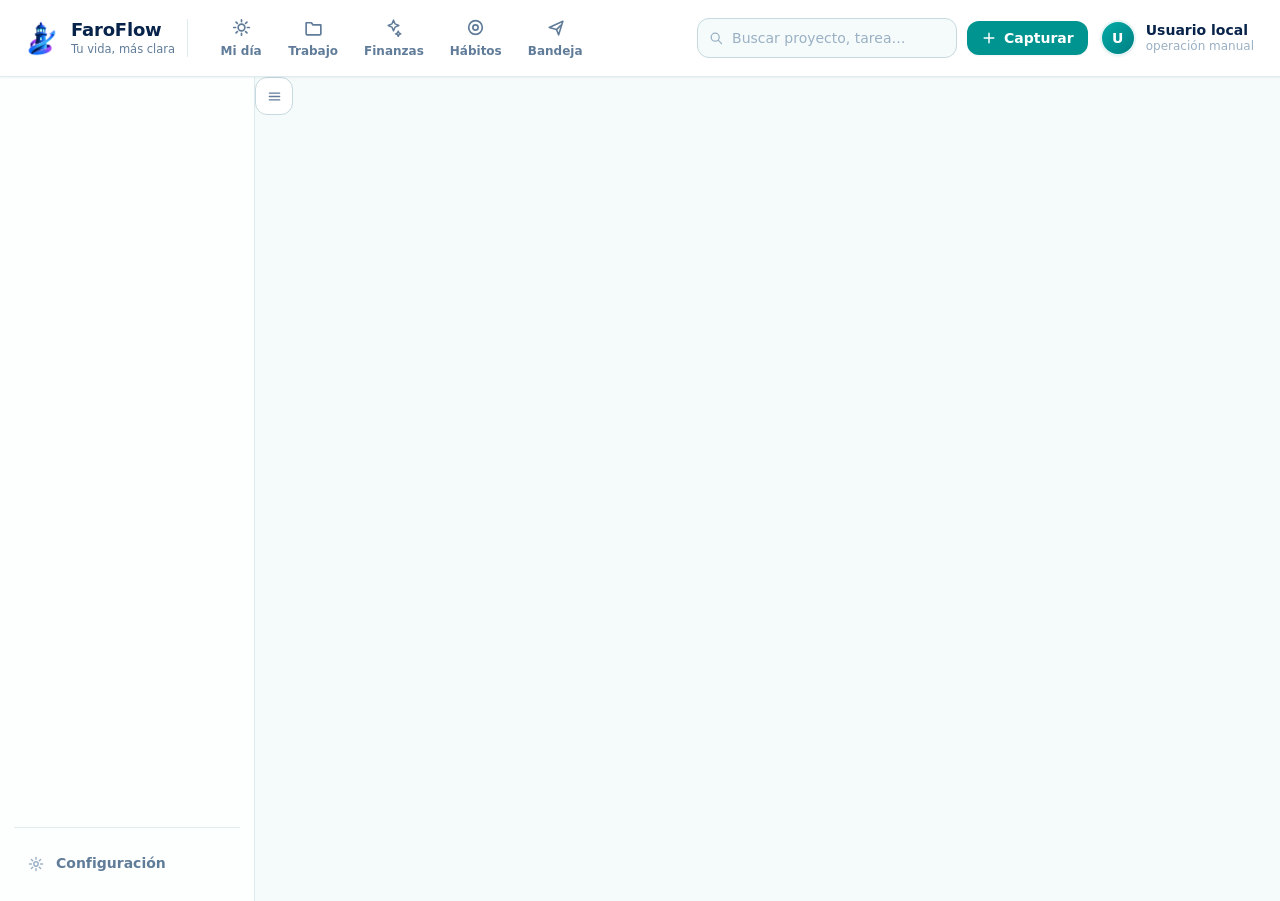
==== commit f80a3b3a: "Fase 1: estructura y estilos — topnav de áreas, lateral contextual, tokens y diseño base" ====
--- a/static/web/index.html
+++ b/static/web/index.html
@@ -3,7 +3,7 @@
 <head>
   <meta charset="UTF-8" />
   <meta name="viewport" content="width=device-width, initial-scale=1.0" />
-  <meta name="theme-color" content="#0b2a3d" />
+  <meta name="theme-color" content="#08234a" />
   <meta name="description" content="FaroFlow: Mi día, Trabajo, Finanzas, Hábitos y Bandeja en una sola aplicación local." />
   <title>FaroFlow</title>
   <link rel="icon" href="/static/favicon.ico" />
@@ -15,35 +15,57 @@
 <body>
   <div class="app">
 
-    <!-- ==================== BARRA SUPERIOR DE ÁREAS ==================== -->
+    <!-- ==================== BARRA SUPERIOR DE ÁREAS (blanca, ~76px) ==================== -->
     <header class="topnav" id="topnav">
       <div class="topnav-inner">
         <a href="#/mi-dia" class="brand" id="brand" aria-label="Ir a Mi día">
           <img src="/static/brand/FaroFlow_Isotipo.png" alt="" class="brand-mark" />
-          <span class="brand-name">FaroFlow</span>
+          <span class="brand-block">
+            <span class="brand-name">FaroFlow</span>
+            <span class="brand-sub">Tu vida, más clara</span>
+          </span>
         </a>
 
         <nav class="area-nav" id="area-nav" aria-label="Áreas">
-          <a href="#/mi-dia" class="area-link" data-area="mi-dia">Mi día</a>
-          <a href="#/proyectos" class="area-link" data-area="trabajo">Trabajo</a>
-          <a href="#/finanzas" class="area-link" data-area="finanzas">Finanzas</a>
-          <a href="#/habitos" class="area-link" data-area="habitos">Hábitos</a>
-          <a href="#/bandeja" class="area-link" data-area="bandeja">Bandeja<span class="area-badge" id="bandeja-count" hidden></span></a>
+          <a href="#/mi-dia" class="area-link" data-area="mi-dia">
+            <svg viewBox="0 0 20 20" class="ff-icon" aria-hidden="true"><circle cx="10" cy="10" r="3.2" stroke="currentColor" stroke-width="1.6" fill="none"/><path d="M10 2.6v1.8M10 15.6v1.8M2.6 10h1.8M15.6 10h1.8M4.8 4.8l1.3 1.3M13.9 13.9l1.3 1.3M4.8 15.2l1.3-1.3M13.9 6.1l1.3-1.3" stroke="currentColor" stroke-width="1.6" stroke-linecap="round" fill="none"/></svg>
+            <span>Mi día</span>
+          </a>
+          <a href="#/proyectos" class="area-link" data-area="trabajo">
+            <svg viewBox="0 0 20 20" class="ff-icon" aria-hidden="true"><path d="M3 5.5h5l1.5 2H17v8.5a1 1 0 0 1-1 1H4a1 1 0 0 1-1-1V5.5Z" stroke="currentColor" stroke-width="1.6" stroke-linejoin="round" fill="none"/></svg>
+            <span>Trabajo</span>
+          </a>
+          <a href="#/finanzas" class="area-link" data-area="finanzas">
+            <svg viewBox="0 0 20 20" class="ff-icon" aria-hidden="true"><path d="M10 3l1.5 3.6 3.6 1.5-3.6 1.5L10 13.2 8.5 9.6 4.9 8.1l3.6-1.5L10 3Z" stroke="currentColor" stroke-width="1.4" stroke-linejoin="round" fill="none"/><path d="M14.5 13.5l.8 1.7 1.7.8-1.7.8-.8 1.7-.8-1.7-1.7-.8 1.7-.8.8-1.7Z" stroke="currentColor" stroke-width="1.4" stroke-linejoin="round" fill="none"/></svg>
+            <span>Finanzas</span>
+          </a>
+          <a href="#/habitos" class="area-link" data-area="habitos">
+            <svg viewBox="0 0 20 20" class="ff-icon" aria-hidden="true"><circle cx="10" cy="10" r="6.5" stroke="currentColor" stroke-width="1.6" fill="none"/><circle cx="10" cy="10" r="2.5" stroke="currentColor" stroke-width="1.6" fill="none"/></svg>
+            <span>Hábitos</span>
+          </a>
+          <a href="#/bandeja" class="area-link" data-area="bandeja">
+            <svg viewBox="0 0 20 20" class="ff-icon" aria-hidden="true"><path d="m4 10 13-6-4 13-2-5-7-2Z" stroke="currentColor" stroke-width="1.5" stroke-linejoin="round" fill="none"/><path d="m11 12 4-4" stroke="currentColor" stroke-width="1.5" stroke-linecap="round" fill="none"/></svg>
+            <span>Bandeja</span>
+            <span class="area-badge" id="bandeja-count" hidden></span>
+          </a>
         </nav>
 
         <div class="topnav-actions">
-          <button class="search-trigger btn btn-ghost btn-sm" id="search-trigger" type="button">
+          <div class="topnav-search">
             <svg viewBox="0 0 20 20" class="ff-icon search-icon" aria-hidden="true"><circle cx="9" cy="9" r="5" stroke="currentColor" stroke-width="1.6" fill="none"/><path d="m13 13 4 4" stroke="currentColor" stroke-width="1.6" stroke-linecap="round" fill="none"/></svg>
-            <span class="search-trigger-text">Buscar</span>
-            <kbd class="kbd">⌘K</kbd>
-          </button>
-          <button class="btn btn-primary btn-sm capture-cta" id="capture-cta" type="button">
+            <input id="search-trigger" type="search" autocomplete="off" placeholder="Buscar proyecto, tarea…" aria-label="Buscar" />
+          </div>
+          <button class="btn btn-primary btn-sm" id="capture-cta" type="button">
             <svg viewBox="0 0 20 20" class="ff-icon" aria-hidden="true"><path d="M10 4v12M4 10h12" stroke="currentColor" stroke-width="1.8" stroke-linecap="round" fill="none"/></svg>
             <span>Capturar</span>
           </button>
-          <a class="icon-btn config-link" href="#/configuracion" data-route="configuracion" aria-label="Configuración" title="Configuración">
-            <svg viewBox="0 0 20 20" class="ff-icon" aria-hidden="true"><circle cx="10" cy="10" r="2.4" stroke="currentColor" stroke-width="1.6" fill="none"/><path d="M10 2.8v2M10 15.2v2M2.8 10h2M15.2 10h2M4.9 4.9l1.4 1.4M13.7 13.7l1.4 1.4M4.9 15.1l1.4-1.4M13.7 6.3l1.4-1.4" stroke="currentColor" stroke-width="1.6" stroke-linecap="round" fill="none"/></svg>
-          </a>
+          <div class="topnav-user" id="topnav-user">
+            <span class="user-avatar" id="user-avatar">U</span>
+            <div class="user-meta">
+              <b id="user-name">Usuario local</b>
+              <small>operación manual</small>
+            </div>
+          </div>
         </div>
       </div>
     </header>
@@ -57,27 +79,15 @@
             <svg viewBox="0 0 20 20" class="ff-icon" aria-hidden="true"><circle cx="10" cy="10" r="2.4" stroke="currentColor" stroke-width="1.6" fill="none"/><path d="M10 2.8v2M10 15.2v2M2.8 10h2M15.2 10h2M4.9 4.9l1.4 1.4M13.7 13.7l1.4 1.4M4.9 15.1l1.4-1.4M13.7 6.3l1.4-1.4" stroke="currentColor" stroke-width="1.6" stroke-linecap="round" fill="none"/></svg>
             <span>Configuración</span>
           </a>
-          <div class="areaside-user">
-            <span class="user-avatar" id="user-avatar">U</span>
-            <div class="user-meta">
-              <b id="user-name">Usuario local</b>
-              <small>operación manual</small>
-            </div>
-          </div>
         </div>
       </aside>
 
       <div class="scrim" id="scrim" hidden></div>
 
       <div class="content">
-        <header class="topbar">
-          <button class="icon-btn menu-btn" id="menu-btn" type="button" aria-label="Abrir menú" aria-expanded="false">
-            <svg viewBox="0 0 20 20" class="ff-icon" aria-hidden="true"><path d="M4 6h12M4 10h12M4 14h12" stroke="currentColor" stroke-width="1.7" stroke-linecap="round" fill="none"/></svg>
-          </button>
-          <div class="topbar-title">
-            <h1 id="route-title"></h1>
-          </div>
-        </header>
+        <button class="icon-btn menu-btn" id="menu-btn" type="button" aria-label="Abrir menú" aria-expanded="false">
+          <svg viewBox="0 0 20 20" class="ff-icon" aria-hidden="true"><path d="M4 6h12M4 10h12M4 14h12" stroke="currentColor" stroke-width="1.7" stroke-linecap="round" fill="none"/></svg>
+        </button>
         <main id="view" class="view" tabindex="-1"></main>
       </div>
     </div>
@@ -85,7 +95,7 @@
     <!-- ==================== NAVEGACIÓN MÓVIL ==================== -->
     <nav class="mobile-nav" aria-label="Navegación móvil">
       <a href="#/mi-dia" class="mobile-item" data-route="mi-dia">
-        <svg viewBox="0 0 20 20" class="ff-icon" aria-hidden="true"><circle cx="10" cy="10" r="6.5" stroke="currentColor" stroke-width="1.6" fill="none"/><path d="M10 6.5V10l2.4 1.6" stroke="currentColor" stroke-width="1.6" stroke-linecap="round" fill="none"/></svg>
+        <svg viewBox="0 0 20 20" class="ff-icon" aria-hidden="true"><circle cx="10" cy="10" r="3.2" stroke="currentColor" stroke-width="1.6" fill="none"/><path d="M10 2.6v1.8M10 15.6v1.8M2.6 10h1.8M15.6 10h1.8M4.8 4.8l1.3 1.3M13.9 13.9l1.3 1.3M4.8 15.2l1.3-1.3M13.9 6.1l1.3-1.3" stroke="currentColor" stroke-width="1.6" stroke-linecap="round" fill="none"/></svg>
         <span>Mi día</span>
       </a>
       <a href="#/proyectos" class="mobile-item" data-route="trabajo">
@@ -96,11 +106,11 @@
         <svg viewBox="0 0 20 20" class="ff-icon" aria-hidden="true"><path d="M10 4v12M4 10h12" stroke="currentColor" stroke-width="2" stroke-linecap="round" fill="none"/></svg>
       </button>
       <a href="#/habitos" class="mobile-item" data-route="habitos">
-        <svg viewBox="0 0 20 20" class="ff-icon" aria-hidden="true"><circle cx="10" cy="10" r="6.5" stroke="currentColor" stroke-width="1.6" fill="none"/><path d="M10 6v8M6 10h8" stroke="currentColor" stroke-width="1.6" stroke-linecap="round" fill="none"/></svg>
+        <svg viewBox="0 0 20 20" class="ff-icon" aria-hidden="true"><circle cx="10" cy="10" r="6.5" stroke="currentColor" stroke-width="1.6" fill="none"/><circle cx="10" cy="10" r="2.5" stroke="currentColor" stroke-width="1.6" fill="none"/></svg>
         <span>Hábitos</span>
       </a>
       <a href="#/bandeja" class="mobile-item" data-route="bandeja">
-        <svg viewBox="0 0 20 20" class="ff-icon" aria-hidden="true"><path d="M3 5.5h14v9a1 1 0 0 1-1 1H4a1 1 0 0 1-1-1v-9Z" stroke="currentColor" stroke-width="1.6" stroke-linejoin="round" fill="none"/><path d="M3 10h4l1.5 2h3L13 10h4" stroke="currentColor" stroke-width="1.6" stroke-linejoin="round" fill="none"/></svg>
+        <svg viewBox="0 0 20 20" class="ff-icon" aria-hidden="true"><path d="m4 10 13-6-4 13-2-5-7-2Z" stroke="currentColor" stroke-width="1.5" stroke-linejoin="round" fill="none"/><path d="m11 12 4-4" stroke="currentColor" stroke-width="1.5" stroke-linecap="round" fill="none"/></svg>
         <span>Bandeja</span>
       </a>
     </nav>
--- a/static/tokens.css
+++ b/static/tokens.css
@@ -1,83 +1,96 @@
 :root {
   /* ============================================================
      FAROFLOW — DESIGN TOKENS
-     Identidad: azul profundo + acentos turquesa y ámbar, fondo claro
-     (referencia visual aprobada: barra superior de áreas, menú
-     lateral contextual, luz de faro sobre el mar)
+     Identidad FaroFlow: faro turquesa sobre el mar, fondo claro.
+     Paleta de referencia:
+       - texto principal   #08234A (azul marino profundo)
+       - texto secundario  #607C99 (azul grisáceo)
+       - turquesa          #00AAA5
+       - turquesa oscuro   #007F83
+       - fondo app         #F5FBFA
+       - tarjetas          #FFFFFF
+       - bordes            #DFECEF
+       - selección/activo  #E2F8F5 (menta)
+     Tipografía: Inter. Formas: radios 12–14, separaciones 14–18,
+     padding 20–24, filas de tabla 56–64.
      ============================================================ */
 
-  /* Color — primario (azul profundo) */
-  --ff-primary-50: #f0f5f9;
-  --ff-primary-100: #dde9f2;
-  --ff-primary-200: #bfd6e5;
-  --ff-primary-300: #96bcd3;
-  --ff-primary-400: #619abe;
-  --ff-primary-500: #3d7fa8;
-  --ff-primary-600: #2c668f;
-  --ff-primary-700: #1f4e70;
-  --ff-primary-800: #14374f;
-  --ff-primary-900: #0b2a3d;
-  --ff-primary-950: #081f2e;
+  /* Color — azul marino profundo (texto y primarios) */
+  --ff-primary-50: #eef4fb;
+  --ff-primary-100: #dce8f6;
+  --ff-primary-200: #bcd2ea;
+  --ff-primary-300: #8fb3d9;
+  --ff-primary-400: #5f90c2;
+  --ff-primary-500: #3b74ab;
+  --ff-primary-600: #235b93;
+  --ff-primary-700: #14487c;
+  --ff-primary-800: #0c3360;
+  --ff-primary-900: #08234a;
+  --ff-primary-950: #051a38;
 
-  /* Color — acento turquesa (luz del faro) */
-  --ff-accent-50: #e9f8f6;
-  --ff-accent-100: #cdefea;
-  --ff-accent-200: #a0e2d8;
-  --ff-accent-300: #6bd0c2;
-  --ff-accent-400: #3bbcac;
-  --ff-accent-500: #22a495;
-  --ff-accent-600: #15857a;
-  --ff-accent-700: #11685f;
+  /* Color — turquesa (luz del faro) */
+  --ff-accent-50: #eafbf9;
+  --ff-accent-100: #e2f8f5;
+  --ff-accent-200: #b9f0ec;
+  --ff-accent-300: #7ce0d8;
+  --ff-accent-400: #38c4bb;
+  --ff-accent-500: #00aaa5;
+  --ff-accent-600: #009490;
+  --ff-accent-700: #007f83;
+  --ff-accent-800: #075e63;
 
-  /* Color — cálido ámbar */
-  --ff-warm-50: #fff8e9;
-  --ff-warm-100: #ffefc9;
-  --ff-warm-200: #ffdf8e;
-  --ff-warm-300: #ffcb4e;
-  --ff-warm-400: #f8b62a;
-  --ff-warm-500: #e89b12;
-  --ff-warm-600: #c4780d;
+  /* Color — cálido ámbar (alertas suaves) */
+  --ff-warm-50: #fff9ed;
+  --ff-warm-100: #fff1d6;
+  --ff-warm-200: #ffe3a8;
+  --ff-warm-300: #ffd071;
+  --ff-warm-400: #f4b640;
+  --ff-warm-500: #df9c1f;
+  --ff-warm-600: #b57c11;
 
   /* Color — semántico */
-  --ff-success-500: #1e9c62;
-  --ff-success-100: #e3f6ec;
-  --ff-warning-500: #c4780d;
-  --ff-warning-100: #ffefc9;
+  --ff-success-500: #128a56;
+  --ff-success-100: #e2f6ec;
+  --ff-warning-500: var(--ff-warm-500);
+  --ff-warning-100: var(--ff-warm-100);
   --ff-danger-500: #d64545;
-  --ff-danger-100: #ffe7e6;
-  --ff-info-500: #2c668f;
-  --ff-info-100: #dde9f2;
+  --ff-danger-100: #ffe9e8;
+  --ff-info-500: #235b93;
+  --ff-info-100: #dce8f6;
 
-  /* Color — neutro / superficie / texto (fríos, gris azulado) */
-  --ff-neutral-500: #4f6a7e;
-  --ff-neutral-400: #6d8496;
-  --ff-neutral-300: #9fb2c0;
-  --ff-bg: #f3f7fb;
+  /* Color — neutro / superficie / texto */
+  --ff-neutral-500: #607c99;
+  --ff-neutral-400: #7d97b0;
+  --ff-neutral-300: #9fb4c8;
+  --ff-bg: #f5fbfa;
   --ff-surface: #ffffff;
-  --ff-surface-tint: #ecf3f8;
-  --ff-border: #dfe8f0;
-  --ff-border-strong: #c3d3e0;
-  --ff-text: #0d2233;
-  --ff-text-muted: #4f6a7e;
-  --ff-text-faint: #8ba1b2;
+  --ff-surface-tint: #eef6f5;
+  --ff-border: #dfecef;
+  --ff-border-strong: #c6d9de;
+  --ff-text: #08234a;
+  --ff-text-muted: #607c99;
+  --ff-text-faint: #9ab0c4;
+  --ff-selection: #e2f8f5;
 
   /* Color — marca (compatibilidad con kit de marca) */
-  --brand-primary: #0b2a3d;
-  --brand-secondary: var(--ff-accent-500);
-  --brand-accent: var(--ff-warm-500);
+  --brand-primary: #08234a;
+  --brand-secondary: #00aaa5;
+  --brand-accent: #ffce5c;
   --brand-background-light: var(--ff-bg);
-  --brand-background-dark: #081f2e;
-  --brand-font: 'Inter', system-ui, -apple-system, sans-serif;
+  --brand-background-dark: #051a38;
+  --brand-font: 'Inter', system-ui, -apple-system, 'Segoe UI', sans-serif;
 
   /* Tipografía */
   --ff-font: var(--brand-font);
-  --ff-text-xs: 11px;
-  --ff-text-sm: 12.5px;
-  --ff-text-md: 14px;
-  --ff-text-lg: 16px;
-  --ff-text-xl: 20px;
+  --ff-text-xs: 12px;
+  --ff-text-sm: 14px;
+  --ff-text-md: 15px;
+  --ff-text-lg: 17px;
+  --ff-text-xl: 21px;
   --ff-text-2xl: 24px;
-  --ff-text-3xl: 30px;
+  --ff-text-3xl: 32px;
+  --ff-text-4xl: 42px;
+  --ff-text-hero: 46px;
   --ff-weight-regular: 400;
   --ff-weight-medium: 500;
   --ff-weight-semibold: 600;
@@ -98,16 +111,16 @@
   --ff-space-10: 64px;
 
   /* Radio */
-  --ff-radius-sm: 6px;
-  --ff-radius-md: 10px;
-  --ff-radius-lg: 14px;
-  --ff-radius-xl: 20px;
+  --ff-radius-sm: 8px;
+  --ff-radius-md: 12px;
+  --ff-radius-lg: 16px;
+  --ff-radius-xl: 24px;
   --ff-radius-full: 999px;
 
-  /* Sombra */
-  --ff-shadow-sm: 0 1px 2px rgba(8, 31, 46, 0.06);
-  --ff-shadow-md: 0 1px 2px rgba(8, 31, 46, 0.06), 0 6px 20px rgba(8, 31, 46, 0.07);
-  --ff-shadow-lg: 0 4px 12px rgba(8, 31, 46, 0.08), 0 18px 40px rgba(8, 31, 46, 0.12);
+  /* Sombra (suave, baja) */
+  --ff-shadow-sm: 0 1px 2px rgba(8, 35, 74, 0.05);
+  --ff-shadow-md: 0 2px 6px rgba(8, 35, 74, 0.06), 0 10px 28px rgba(8, 35, 74, 0.07);
+  --ff-shadow-lg: 0 4px 14px rgba(8, 35, 74, 0.09), 0 22px 48px rgba(8, 35, 74, 0.12);
 
   /* Bordes */
   --ff-border-hairline: 1px solid var(--ff-border);
--- a/static/web/app.css
+++ b/static/web/app.css
@@ -1,6 +1,8 @@
 /* ============================================================
    FAROFLOW — APP STYLES
-   Azul profundo, acentos turquesa y ámbar, fondo claro.
+   Identidad FaroFlow: faro turquesa, fondo claro azul-mar.
+   Barra superior de áreas (blanca, ~76px) + menú lateral
+   contextual (blanco/menta, ~255px) + contenido a ancho completo.
    ============================================================ */
 
 /* ---------- Base ---------- */
@@ -17,19 +19,21 @@
   color: var(--ff-text);
   font-family: var(--ff-font);
   font-size: var(--ff-text-md);
-  line-height: 1.45;
+  line-height: 1.5;
   -webkit-font-smoothing: antialiased;
 }
 
-a { color: var(--ff-primary-700); text-decoration: none; }
-a:hover { color: var(--ff-primary-600); }
-
-h1, h2, h3 { margin: 0; font-weight: var(--ff-weight-bold); color: var(--ff-primary-900); }
-h1 { font-size: var(--ff-text-2xl); }
+a { color: var(--ff-accent-700); text-decoration: none; }
+a:hover { color: var(--ff-accent-600); }
+
+h1, h2, h3 { margin: 0; font-weight: var(--ff-weight-bold); color: var(--ff-text); letter-spacing: -0.2px; }
+h1 { font-size: var(--ff-text-3xl); letter-spacing: -0.6px; }
 h2 { font-size: var(--ff-text-xl); }
 h3 { font-size: var(--ff-text-lg); }
 
 button { font-family: inherit; }
+
+::selection { background: var(--ff-selection); color: var(--ff-text); }
 
 .ff-icon {
   width: 18px;
@@ -49,8 +53,9 @@
 }
 
 .text-danger { color: var(--ff-danger-500); }
+.text-success { color: var(--ff-success-500); }
 .text-muted { color: var(--ff-text-muted); }
-.text-accent { color: var(--ff-accent-600); }
+.text-accent { color: var(--ff-accent-700); }
 .gap-1 { gap: var(--ff-space-1); }
 
 /* ---------- Layout: app / topnav / shell ---------- */
@@ -60,20 +65,19 @@
   flex-direction: column;
 }
 
+/* Barra superior de áreas: blanca, ~76px, sticky */
 .topnav {
   position: sticky;
   top: 0;
   z-index: var(--ff-z-topbar);
-  background: var(--ff-primary-900);
-  color: #fff;
-  box-shadow: var(--ff-shadow-md);
+  background: var(--ff-surface);
+  border-bottom: 1px solid var(--ff-border);
+  box-shadow: var(--ff-shadow-sm);
 }
 
 .topnav-inner {
-  max-width: 1280px;
-  margin: 0 auto;
-  padding: 0 var(--ff-space-5);
-  height: 58px;
+  height: 76px;
+  padding: 0 22px;
   display: flex;
   align-items: center;
   gap: var(--ff-space-5);
@@ -82,57 +86,76 @@
 .brand {
   display: inline-flex;
   align-items: center;
-  gap: 10px;
-  color: #fff;
-}
-.brand:hover { color: var(--ff-accent-300); }
+  gap: 11px;
+  padding-right: var(--ff-space-3);
+  border-right: 1px solid var(--ff-border);
+  color: var(--ff-text);
+}
+.brand:hover { color: var(--ff-text); }
 .brand-mark {
-  width: 26px;
-  height: 26px;
-  border-radius: 8px;
+  width: 38px;
+  height: 38px;
+  border-radius: 11px;
   object-fit: cover;
 }
+.brand-block { display: flex; flex-direction: column; line-height: 1.15; white-space: nowrap; }
 .brand-name {
-  font-size: var(--ff-text-lg);
+  font-size: 18px;
   font-weight: var(--ff-weight-extrabold);
-  letter-spacing: 0.2px;
-  white-space: nowrap;
+  letter-spacing: -0.2px;
+  color: var(--ff-text);
+}
+.brand-sub {
+  font-size: 11.5px;
+  font-weight: var(--ff-weight-medium);
+  color: var(--ff-text-muted);
+  margin-top: 2px;
 }
 
 .area-nav {
   display: flex;
   align-items: center;
-  gap: var(--ff-space-1);
+  gap: 2px;
   flex: 1;
+  min-width: 0;
   overflow-x: auto;
   scrollbar-width: none;
 }
 .area-nav::-webkit-scrollbar { display: none; }
 
 .area-link {
-  color: #bcd3e4;
+  display: flex;
+  flex-direction: column;
+  align-items: center;
+  justify-content: center;
+  gap: 3px;
+  min-width: 66px;
+  padding: 8px 12px 7px;
+  border-radius: var(--ff-radius-md);
+  color: var(--ff-text-muted);
+  font-size: 12px;
   font-weight: var(--ff-weight-semibold);
-  font-size: var(--ff-text-sm);
-  padding: 8px 14px;
-  border-radius: var(--ff-radius-full);
   white-space: nowrap;
   transition: background var(--ff-transition-fast), color var(--ff-transition-fast);
 }
-.area-link:hover { color: #fff; background: rgba(255, 255, 255, 0.08); }
+.area-link .ff-icon { width: 21px; height: 21px; margin-bottom: 1px; }
+.area-link:hover { color: var(--ff-text); background: var(--ff-surface-tint); }
 .area-link.active {
-  color: var(--ff-primary-950);
-  background: var(--ff-accent-300);
-}
-.area-link.active:hover { color: var(--ff-primary-950); }
+  color: var(--ff-accent-700);
+  background: var(--ff-selection);
+  box-shadow: inset 0 -3px 0 var(--ff-accent-500);
+  border-radius: var(--ff-radius-md) var(--ff-radius-md) 6px 6px;
+}
+.area-link.active .ff-icon { color: var(--ff-accent-600); }
 .area-badge {
   display: inline-grid;
   place-items: center;
-  min-width: 18px;
-  height: 18px;
+  min-width: 17px;
+  height: 17px;
   padding: 0 5px;
-  margin-left: 6px;
+  margin-left: 4px;
   border-radius: var(--ff-radius-full);
-  background: var(--ff-warm-500);
+  background: var(--ff-accent-500);
   color: #fff;
   font-size: 11px;
   font-weight: var(--ff-weight-bold);
@@ -143,134 +166,151 @@
 .topnav-actions {
   display: flex;
   align-items: center;
-  gap: var(--ff-space-2);
+  gap: 10px;
   margin-left: auto;
 }
 
-.search-trigger { color: #e6eef5; border-color: rgba(255,255,255,0.22); background: transparent; }
-.search-trigger:hover { background: rgba(255,255,255,0.1); border-color: rgba(255,255,255,0.32); color: #fff; }
-.search-trigger .kbd { color: #bcd3e4; background: rgba(255,255,255,0.08); border-color: rgba(255,255,255,0.2); }
-
-.config-link {
-  color: #e6eef5;
-  background: transparent;
-  border: 1px solid transparent;
-}
-.config-link:hover { background: rgba(255,255,255,0.1); color: #fff; }
-.config-link .ff-icon { width: 20px; height: 20px; }
-
-.shell {
-  flex: 1;
-  max-width: 1280px;
-  width: 100%;
-  margin: 0 auto;
-  display: grid;
-  grid-template-columns: 224px minmax(0, 1fr);
-  align-items: start;
-}
-
-/* ---------- Menú lateral contextual ---------- */
-.areaside {
-  position: sticky;
-  top: 58px;
-  height: calc(100vh - 58px);
-  padding: var(--ff-space-5) var(--ff-space-3) var(--ff-space-4);
-  display: flex;
-  flex-direction: column;
-  gap: var(--ff-space-2);
-  overflow-y: auto;
-  border-right: 1px solid var(--ff-border);
-}
-
-.areaside-nav {
-  display: flex;
-  flex-direction: column;
-  gap: 2px;
-}
-
-.areaside-foot {
-  margin-top: auto;
-  padding-top: var(--ff-space-3);
-  border-top: 1px solid var(--ff-border);
-  display: flex;
-  flex-direction: column;
-  gap: var(--ff-space-2);
-}
-
-.nav-link {
+/* Buscador visible (~260px) */
+.topnav-search {
+  position: relative;
+  display: flex;
+  align-items: center;
+}
+.topnav-search .search-icon {
+  position: absolute;
+  left: 11px;
+  width: 16px;
+  height: 16px;
+  color: var(--ff-text-faint);
+  pointer-events: none;
+}
+.topnav-search input {
+  width: 260px;
+  height: 40px;
+  border: 1px solid var(--ff-border-strong);
+  border-radius: var(--ff-radius-md);
+  background: var(--ff-bg);
+  color: var(--ff-text);
+  font: 400 var(--ff-text-sm)/1 var(--ff-font);
+  padding: 0 12px 0 34px;
+  outline: none;
+  transition: border-color var(--ff-transition-fast), box-shadow var(--ff-transition-fast), background var(--ff-transition-fast);
+}
+.topnav-search input::placeholder { color: var(--ff-text-faint); }
+.topnav-search input:focus {
+  border-color: var(--ff-accent-500);
+  background: #fff;
+  box-shadow: 0 0 0 3px rgba(0, 170, 165, 0.15);
+}
+.topnav-user {
   display: flex;
   align-items: center;
   gap: 10px;
-  padding: 8px 10px;
-  border-radius: var(--ff-radius-md);
-  color: var(--ff-text-muted);
-  font-weight: var(--ff-weight-medium);
-  font-size: var(--ff-text-sm);
-  border: 1px solid transparent;
-}
-.nav-link .ff-icon { width: 17px; height: 17px; color: var(--ff-text-faint); }
-.nav-link:hover { background: var(--ff-surface-tint); color: var(--ff-primary-900); }
-.nav-link:hover .ff-icon { color: var(--ff-primary-700); }
-.nav-link.active {
-  background: var(--ff-accent-100);
-  color: var(--ff-primary-900);
-  border-color: var(--ff-accent-200);
-}
-.nav-link.active .ff-icon { color: var(--ff-accent-600); }
-
-.nav-link-foot { font-weight: var(--ff-weight-semibold); }
-
-.nav-group-label {
-  font-size: var(--ff-text-xs);
-  text-transform: uppercase;
-  letter-spacing: 0.6px;
-  color: var(--ff-text-faint);
-  font-weight: var(--ff-weight-bold);
-  padding: var(--ff-space-3) 10px 4px;
-}
-
-.areaside-user {
-  display: flex;
-  align-items: center;
-  gap: 10px;
-  padding: var(--ff-space-2) 10px;
+  padding: 4px 4px 4px 2px;
+  cursor: pointer;
 }
 .user-avatar {
-  width: 32px;
-  height: 32px;
+  width: 36px;
+  height: 36px;
   border-radius: var(--ff-radius-full);
-  background: var(--ff-primary-700);
+  background: linear-gradient(135deg, var(--ff-accent-500), var(--ff-accent-700));
   color: #fff;
   display: grid;
   place-items: center;
   font-weight: var(--ff-weight-bold);
   font-size: var(--ff-text-sm);
   flex: none;
-}
-.user-meta { display: flex; flex-direction: column; line-height: 1.25; }
+  border: 2px solid rgba(255, 255, 255, 0.9);
+  box-shadow: var(--ff-shadow-sm);
+}
+.user-meta { display: flex; flex-direction: column; line-height: 1.2; text-align: left; }
 .user-meta b { font-size: var(--ff-text-sm); color: var(--ff-text); }
 .user-meta small { font-size: var(--ff-text-xs); color: var(--ff-text-faint); }
+
+/* Shell: sidebar 255px + contenido a ancho completo */
+.shell {
+  flex: 1;
+  width: 100%;
+  display: grid;
+  grid-template-columns: 255px minmax(0, 1fr);
+  align-items: start;
+}
+
+/* ---------- Menú lateral contextual (blanco/menta) ---------- */
+.areaside {
+  position: sticky;
+  top: 76px;
+  height: calc(100vh - 76px);
+  padding: 18px 14px 16px;
+  display: flex;
+  flex-direction: column;
+  gap: 4px;
+  overflow-y: auto;
+  background: #fdfefe;
+  border-right: 1px solid var(--ff-border);
+}
+
+.areaside-nav {
+  display: flex;
+  flex-direction: column;
+  gap: 2px;
+}
+
+.areaside-foot {
+  margin-top: auto;
+  padding-top: 14px;
+  border-top: 1px solid var(--ff-border);
+  display: flex;
+  flex-direction: column;
+  gap: 6px;
+}
+
+.nav-link {
+  display: flex;
+  align-items: center;
+  gap: 11px;
+  padding: 10px 12px;
+  border-radius: var(--ff-radius-md);
+  color: var(--ff-text-muted);
+  font-weight: var(--ff-weight-medium);
+  font-size: var(--ff-text-sm);
+  border: 1px solid transparent;
+  transition: background var(--ff-transition-fast), color var(--ff-transition-fast);
+}
+.nav-link .ff-icon { width: 18px; height: 18px; color: var(--ff-text-faint); }
+.nav-link:hover { background: var(--ff-surface-tint); color: var(--ff-text); }
+.nav-link:hover .ff-icon { color: var(--ff-accent-600); }
+.nav-link.active {
+  background: var(--ff-selection);
+  color: var(--ff-accent-700);
+  border-color: var(--ff-accent-200);
+  font-weight: var(--ff-weight-semibold);
+}
+.nav-link.active .ff-icon { color: var(--ff-accent-600); }
+
+.nav-link-foot { font-weight: var(--ff-weight-semibold); }
+
+.nav-group-label {
+  font-size: var(--ff-text-xs);
+  text-transform: uppercase;
+  letter-spacing: 0.7px;
+  color: var(--ff-text-faint);
+  font-weight: var(--ff-weight-bold);
+  padding: 14px 12px 5px;
+}
+
+.areaside-user {
+  display: flex;
+  align-items: center;
+  gap: 10px;
+  padding: 8px 10px;
+}
 
 /* ---------- Content ---------- */
 .content {
   min-width: 0;
-  min-height: calc(100vh - 58px);
-}
-
-.topbar {
-  height: 64px;
-  display: flex;
-  align-items: center;
-  gap: var(--ff-space-3);
-  padding: 0 var(--ff-space-6);
-  border-bottom: 1px solid var(--ff-border);
-  background: rgba(243, 247, 251, 0.85);
-  backdrop-filter: blur(6px);
-  position: sticky;
-  top: 58px;
-  z-index: 20;
-}
-.topbar-title h1 { font-size: var(--ff-text-xl); font-weight: var(--ff-weight-extrabold); }
+  min-height: calc(100vh - 76px);
+}
 
 .menu-btn {
   width: 38px;
@@ -286,21 +326,58 @@
 .menu-btn:hover { background: var(--ff-surface-tint); }
 
 .view {
-  padding: var(--ff-space-6);
+  padding: 26px 32px 44px;
   outline: none;
 }
 .view:focus-visible { outline: 2px solid var(--ff-accent-500); outline-offset: -2px; }
 
 /* ---------- Page head ---------- */
-.page-head {
-  margin-bottom: var(--ff-space-5);
-}
-.page-greeting { display: flex; align-items: baseline; gap: 8px; flex-wrap: wrap; }
-.date-line { color: var(--ff-text-muted); font-size: var(--ff-text-sm); }
-.page-sub { color: var(--ff-text-muted); font-size: var(--ff-text-sm); margin: 4px 0 0; }
-.page-head-actions { display: flex; gap: 8px; flex-wrap: wrap; margin-top: 12px; }
-.page-grid.two, .two { display: grid; grid-template-columns: 1fr 1fr; gap: var(--ff-space-4); }
-.page-grid.three { display: grid; grid-template-columns: repeat(3, 1fr); gap: var(--ff-space-4); }
+.page-head { margin-bottom: var(--ff-space-5); }
+.page-toolbar {
+  display: flex;
+  align-items: flex-end;
+  justify-content: space-between;
+  gap: 18px;
+  flex-wrap: wrap;
+}
+.page-titleblock { display: flex; flex-direction: column; gap: 5px; min-width: 0; }
+.page-titleblock h1 { font-size: var(--ff-text-4xl); font-weight: var(--ff-weight-extrabold); letter-spacing: -0.9px; color: var(--ff-text); }
+.page-greeting { display: flex; align-items: baseline; gap: 12px; flex-wrap: wrap; }
+.page-date {
+  color: var(--ff-text-muted);
+  font-size: var(--ff-text-sm);
+  font-weight: var(--ff-weight-semibold);
+  text-transform: capitalize;
+}
+.page-sub { color: var(--ff-text-muted); font-size: var(--ff-text-md); margin: 0; max-width: 720px; }
+.page-head-actions { display: flex; gap: 10px; flex-wrap: wrap; }
+
+/* ---------- Hero (cabecera con ilustración de faro) ---------- */
+.hero {
+  position: relative;
+  overflow: hidden;
+  background: linear-gradient(132deg, #e2f8f5 0%, #f5fbfa 58%);
+  border: 1px solid var(--ff-border);
+  border-radius: var(--ff-radius-xl);
+  padding: 26px 32px;
+  margin-bottom: var(--ff-space-6);
+  display: flex;
+  align-items: center;
+  justify-content: space-between;
+  gap: 24px;
+}
+.hero-body { min-width: 0; z-index: 1; }
+.hero-body h1 { font-size: var(--ff-text-hero); font-weight: var(--ff-weight-extrabold); letter-spacing: -1.2px; color: var(--ff-text); }
+.hero-body .hero-date { margin-top: 4px; font-size: var(--ff-text-md); font-weight: var(--ff-weight-semibold); color: var(--ff-text-muted); text-transform: capitalize; }
+.hero-body p { margin: 8px 0 0; color: var(--ff-text-muted); font-size: var(--ff-text-md); max-width: 560px; }
+.hero-art { flex: none; display: flex; align-items: flex-end; height: 100%; }
+.hero-art svg { display: block; width: 320px; height: 190px; }
+
+/* ---------- Split grids ---------- */
+.split-70-30 { display: grid; grid-template-columns: minmax(0, 7fr) minmax(290px, 3fr); gap: 20px; align-items: start; }
+.split-60-40 { display: grid; grid-template-columns: minmax(0, 6fr) minmax(290px, 4fr); gap: 20px; align-items: start; }
+.split-40-60 { display: grid; grid-template-columns: minmax(0, 4fr) minmax(0, 6fr); gap: 20px; align-items: start; }
+.split-main, .split-side { display: flex; flex-direction: column; gap: 20px; min-width: 0; }
 
 /* ---------- Buttons ---------- */
 .btn {
@@ -309,7 +386,7 @@
   justify-content: center;
   gap: 7px;
   font: 600 var(--ff-text-sm)/1 var(--ff-font);
-  padding: 9px 14px;
+  padding: 10px 16px;
   border-radius: var(--ff-radius-md);
   border: 1px solid transparent;
   cursor: pointer;
@@ -320,23 +397,23 @@
 .btn:disabled { opacity: 0.55; cursor: not-allowed; }
 
 .btn-primary {
-  background: var(--ff-primary-700);
+  background: var(--ff-accent-600);
   color: #fff;
   box-shadow: var(--ff-shadow-sm);
 }
-.btn-primary:hover { background: var(--ff-primary-800); color: #fff; }
+.btn-primary:hover { background: var(--ff-accent-700); color: #fff; }
 
 .btn-accent {
-  background: var(--ff-accent-600);
+  background: var(--ff-accent-500);
   color: #fff;
 }
-.btn-accent:hover { background: var(--ff-accent-700); color: #fff; }
+.btn-accent:hover { background: var(--ff-accent-600); color: #fff; }
 
 .btn-soft {
-  background: var(--ff-primary-100);
-  color: var(--ff-primary-800);
-}
-.btn-soft:hover { background: var(--ff-primary-200); }
+  background: var(--ff-accent-100);
+  color: var(--ff-accent-700);
+}
+.btn-soft:hover { background: var(--ff-accent-200); }
 
 .btn-ghost {
   background: transparent;
@@ -346,17 +423,23 @@
 .btn-ghost:hover { background: var(--ff-surface-tint); color: var(--ff-text); }
 
 .btn-success-soft { background: var(--ff-success-100); color: var(--ff-success-500); }
-.btn-success-soft:hover { background: #cdeedd; }
+.btn-success-soft:hover { background: #cdeadb; }
 
 .btn-danger-soft { background: var(--ff-danger-100); color: var(--ff-danger-500); }
-.btn-danger-soft:hover { background: #ffd2d0; }
+.btn-danger-soft:hover { background: #ffd4d2; }
 
 .btn-warm-soft { background: var(--ff-warm-100); color: var(--ff-warm-600); }
 .btn-warm-soft:hover { background: var(--ff-warm-200); }
 
-.btn-xs { padding: 5px 9px; font-size: var(--ff-text-xs); border-radius: var(--ff-radius-sm); }
-.btn-sm { padding: 7px 11px; font-size: var(--ff-text-sm); }
-.btn-lg { padding: 11px 18px; font-size: var(--ff-text-md); }
+.btn-dark {
+  background: var(--ff-primary-800);
+  color: #fff;
+}
+.btn-dark:hover { background: var(--ff-primary-900); color: #fff; }
+
+.btn-xs { padding: 6px 10px; font-size: var(--ff-text-xs); border-radius: var(--ff-radius-sm); }
+.btn-sm { padding: 8px 13px; font-size: var(--ff-text-sm); }
+.btn-lg { padding: 12px 20px; font-size: var(--ff-text-md); }
 
 .btn-block { width: 100%; }
 
@@ -373,7 +456,7 @@
   cursor: pointer;
   transition: background var(--ff-transition-fast), color var(--ff-transition-fast);
 }
-.icon-btn:hover { background: var(--ff-surface-tint); color: var(--ff-primary-900); }
+.icon-btn:hover { background: var(--ff-surface-tint); color: var(--ff-text); }
 .icon-btn .ff-icon { width: 17px; height: 17px; }
 
 .back-link {
@@ -385,7 +468,13 @@
   font-size: var(--ff-text-sm);
   margin-bottom: var(--ff-space-3);
 }
-.back-link:hover { color: var(--ff-primary-700); }
+.back-link:hover { color: var(--ff-accent-700); }
+
+/* ---------- Crumbs ---------- */
+.crumbs { display: flex; align-items: center; gap: 8px; font-size: var(--ff-text-sm); color: var(--ff-text-muted); flex-wrap: wrap; }
+.crumbs a { color: var(--ff-text-muted); font-weight: var(--ff-weight-medium); }
+.crumbs a:hover { color: var(--ff-accent-700); }
+.crumbs .crumb-sep { color: var(--ff-text-faint); }
 
 /* ---------- Badges / prioridad / chips ---------- */
 .badge {
@@ -397,7 +486,7 @@
   color: var(--ff-text-muted);
   background: var(--ff-surface-tint);
   border: 1px solid var(--ff-border);
-  padding: 2px 8px;
+  padding: 3px 9px;
   border-radius: var(--ff-radius-full);
   white-space: nowrap;
 }
@@ -412,7 +501,7 @@
   display: inline-block;
   font-size: var(--ff-text-xs);
   font-weight: var(--ff-weight-semibold);
-  padding: 2px 8px;
+  padding: 3px 10px;
   border-radius: var(--ff-radius-full);
 }
 .prio-critical { color: var(--ff-danger-500); background: var(--ff-danger-100); }
@@ -426,7 +515,7 @@
   gap: 5px;
   font-size: var(--ff-text-xs);
   font-weight: var(--ff-weight-semibold);
-  padding: 3px 9px;
+  padding: 4px 11px;
   border-radius: var(--ff-radius-full);
   background: var(--ff-surface-tint);
   color: var(--ff-text-muted);
@@ -434,6 +523,7 @@
 .proj-chip--primary { background: var(--ff-primary-100); color: var(--ff-primary-800); }
 .proj-chip--warn { background: var(--ff-warm-100); color: var(--ff-warm-600); }
 .proj-chip--danger { background: var(--ff-danger-100); color: var(--ff-danger-500); }
+.proj-chip--mint { background: var(--ff-accent-100); color: var(--ff-accent-700); }
 
 .status-pill {
   display: inline-flex;
@@ -441,7 +531,7 @@
   gap: 6px;
   font-size: var(--ff-text-xs);
   font-weight: var(--ff-weight-semibold);
-  padding: 4px 10px;
+  padding: 5px 11px;
   border-radius: var(--ff-radius-full);
 }
 .status-pill .dot { width: 7px; height: 7px; border-radius: 50%; background: currentColor; }
@@ -449,6 +539,39 @@
 .status-pill.warn { color: var(--ff-warm-600); background: var(--ff-warm-100); }
 .status-pill.bad { color: var(--ff-danger-500); background: var(--ff-danger-100); }
 .status-pill.info { color: var(--ff-primary-700); background: var(--ff-primary-100); }
+
+.kind-chip {
+  display: inline-flex;
+  align-items: center;
+  gap: 5px;
+  font-size: var(--ff-text-xs);
+  font-weight: var(--ff-weight-semibold);
+  padding: 4px 10px;
+  border-radius: var(--ff-radius-full);
+  background: var(--ff-surface-tint);
+  color: var(--ff-text-muted);
+}
+.kind-chip.kind-expense { color: var(--ff-danger-500); background: var(--ff-danger-100); }
+.kind-chip.kind-income { color: var(--ff-success-500); background: var(--ff-success-100); }
+.kind-chip.kind-task { color: var(--ff-primary-700); background: var(--ff-primary-100); }
+.kind-chip.kind-habit { color: var(--ff-accent-700); background: var(--ff-accent-100); }
+.kind-chip.kind-note, .kind-chip.kind-reference { color: var(--ff-primary-800); background: var(--ff-primary-100); }
+.kind-chip.kind-unknown { color: var(--ff-warm-600); background: var(--ff-warm-100); }
+
+.count-pill {
+  display: inline-grid;
+  place-items: center;
+  min-width: 20px;
+  height: 20px;
+  padding: 0 7px;
+  margin-left: 6px;
+  border-radius: var(--ff-radius-full);
+  background: var(--ff-accent-100);
+  color: var(--ff-accent-700);
+  font-size: 12px;
+  font-weight: var(--ff-weight-bold);
+  line-height: 1;
+}
 
 /* ---------- Cards ---------- */
 .card {
@@ -462,27 +585,52 @@
   display: flex;
   align-items: center;
   justify-content: space-between;
-  gap: var(--ff-space-2);
-  padding: 14px 18px;
+  gap: 12px;
+  padding: 18px 22px;
   border-bottom: 1px solid var(--ff-border);
 }
-.card-head h2 { font-size: var(--ff-text-md); display: flex; align-items: center; gap: 8px; }
-.card-head h2 .ff-icon { color: var(--ff-accent-600); width: 16px; height: 16px; }
-.card-action { font-size: var(--ff-text-xs); }
-.card-body { padding: 14px 18px; }
+.card-head h2 {
+  font-size: var(--ff-text-xl);
+  font-weight: var(--ff-weight-bold);
+  letter-spacing: -0.3px;
+  display: flex;
+  align-items: center;
+  gap: 9px;
+}
+.card-head h2 .ff-icon { color: var(--ff-accent-600); width: 19px; height: 19px; }
+.card-head h3 { font-size: var(--ff-text-lg); }
+.card-action { font-size: var(--ff-text-sm); font-weight: var(--ff-weight-semibold); color: var(--ff-accent-700); }
+.card-action:hover { color: var(--ff-accent-600); }
+.card-meta { margin-left: auto; display: flex; align-items: center; gap: 12px; }
+.card-badge { font-size: var(--ff-text-xs); font-weight: var(--ff-weight-bold); color: var(--ff-accent-700); background: var(--ff-accent-100); border-radius: var(--ff-radius-full); padding: 4px 10px; white-space: nowrap; }
+.card-body { padding: 20px 22px; }
 .card-body.no-pad { padding: 0; }
 .card-list { display: flex; flex-direction: column; }
 .card-note { color: var(--ff-text-muted); font-size: var(--ff-text-sm); }
 
+/* Tarjetas del dashboard (Mi día) */
+.dash-grid { display: grid; grid-template-columns: 1fr 1fr; gap: 20px; margin-bottom: 20px; }
+.dash-card { background: var(--ff-surface); border: 1px solid var(--ff-border); border-radius: var(--ff-radius-lg); box-shadow: var(--ff-shadow-sm); overflow: hidden; min-width: 0; }
+.dash-card-head {
+  display: flex;
+  align-items: center;
+  justify-content: space-between;
+  gap: 10px;
+  padding: 16px 22px 14px;
+}
+.dash-card-head h2 { font-size: var(--ff-text-xl); font-weight: var(--ff-weight-bold); letter-spacing: -0.3px; display: flex; align-items: center; gap: 9px; }
+.dash-card-head h2 .ff-icon { color: var(--ff-accent-600); width: 19px; height: 19px; }
+.dash-card-body { padding: 4px 22px 18px; }
+
 /* ---------- Grid de tarjetas ---------- */
-.page-grid { display: grid; gap: var(--ff-space-4); margin-bottom: var(--ff-space-5); }
+.page-grid { display: grid; gap: 20px; margin-bottom: 20px; }
 .page-grid.four { grid-template-columns: repeat(4, 1fr); }
 .page-grid.three { grid-template-columns: repeat(3, 1fr); }
 .page-grid.two { grid-template-columns: repeat(2, 1fr); }
-.masonry { columns: 2; column-gap: var(--ff-space-4); }
-.masonry > .card, .masonry > .stack > .card { margin-bottom: var(--ff-space-4); break-inside: avoid; }
-
-/* ---------- KPI ---------- */
+.masonry { columns: 2; column-gap: 20px; }
+.masonry > .card, .masonry > .stack > .card { margin-bottom: 20px; break-inside: avoid; }
+
+/* ---------- KPIs (compat + indicadores) ---------- */
 .kpi {
   display: flex;
   align-items: center;
@@ -491,28 +639,48 @@
   border: 1px solid var(--ff-border);
   border-radius: var(--ff-radius-lg);
   box-shadow: var(--ff-shadow-sm);
-  padding: 14px 16px;
+  padding: 16px 18px;
   transition: border-color var(--ff-transition-fast), box-shadow var(--ff-transition-fast), transform var(--ff-transition-fast);
 }
 .kpi:hover { border-color: var(--ff-accent-300); box-shadow: var(--ff-shadow-md); transform: translateY(-1px); }
 .kpi-icon {
-  width: 42px;
-  height: 42px;
+  width: 44px;
+  height: 44px;
   border-radius: var(--ff-radius-md);
   display: grid;
   place-items: center;
   flex: none;
 }
-.kpi-icon .ff-icon { width: 20px; height: 20px; }
+.kpi-icon .ff-icon { width: 21px; height: 21px; }
 .kpi-icon.tone-primary { background: var(--ff-primary-100); color: var(--ff-primary-700); }
 .kpi-icon.tone-accent { background: var(--ff-accent-100); color: var(--ff-accent-600); }
 .kpi-icon.tone-warm { background: var(--ff-warm-100); color: var(--ff-warm-600); }
 .kpi-icon.tone-danger { background: var(--ff-danger-100); color: var(--ff-danger-500); }
 .kpi-icon.tone-success { background: var(--ff-success-100); color: var(--ff-success-500); }
-.kpi-meta { line-height: 1.2; }
-.kpi-value { font-size: var(--ff-text-xl); font-weight: var(--ff-weight-extrabold); color: var(--ff-primary-900); }
-.kpi-label { font-size: var(--ff-text-xs); color: var(--ff-text-muted); }
-.kpi-row { display: grid; grid-template-columns: repeat(auto-fit, minmax(180px, 1fr)); gap: var(--ff-space-3); margin-bottom: var(--ff-space-5); }
+.kpi-meta { line-height: 1.25; }
+.kpi-value { font-size: var(--ff-text-3xl); font-weight: var(--ff-weight-extrabold); color: var(--ff-text); letter-spacing: -0.5px; font-variant-numeric: tabular-nums; }
+.kpi-label { font-size: var(--ff-text-sm); color: var(--ff-text-muted); font-weight: var(--ff-weight-medium); }
+.kpi-row { display: grid; grid-template-columns: repeat(auto-fit, minmax(200px, 1fr)); gap: 16px; margin-bottom: 20px; }
+
+/* Tarjetas de indicador (Trabajo / Finanzas / Hábitos) */
+.stats-row { display: grid; grid-template-columns: repeat(auto-fit, minmax(180px, 1fr)); gap: 16px; margin-bottom: 20px; }
+.stat-card {
+  display: flex;
+  flex-direction: column;
+  gap: 6px;
+  padding: 18px 20px;
+}
+.stat-card .card-head-none { border: none; padding: 0; }
+.stat-label { display: flex; align-items: center; gap: 7px; font-size: 13.5px; font-weight: var(--ff-weight-semibold); color: var(--ff-text-muted); }
+.stat-label .ff-icon { width: 16px; height: 16px; color: var(--ff-accent-600); }
+.stat-value { font-size: 30px; font-weight: var(--ff-weight-extrabold); color: var(--ff-text); letter-spacing: -0.6px; font-variant-numeric: tabular-nums; line-height: 1.1; }
+.stat-value.mint { color: var(--ff-accent-600); }
+.stat-value.neg { color: var(--ff-danger-500); }
+.stat-value.pos { color: var(--ff-success-500); }
+.stat-caption { font-size: 13px; color: var(--ff-text-faint); }
+.stat-progress { height: 7px; border-radius: 999px; background: var(--ff-surface-tint); overflow: hidden; margin-top: 4px; }
+.stat-progress .bar-fill { display: block; height: 100%; border-radius: 999px; background: var(--ff-accent-500); }
+.stat-progress .bar-fill.over { background: var(--ff-danger-400); }
 
 /* ---------- Listas / items ---------- */
 .list { display: flex; flex-direction: column; }
@@ -520,14 +688,14 @@
   display: flex;
   align-items: center;
   gap: 12px;
-  padding: 12px 4px;
+  padding: 14px 6px;
   border-bottom: 1px solid var(--ff-border);
 }
 .item:last-child { border-bottom: none; }
 .item-row { list-style: none; }
 .item-main { min-width: 0; flex: 1; }
 .item-title { font-weight: var(--ff-weight-semibold); color: var(--ff-text); overflow-wrap: anywhere; }
-.item-sub { font-size: var(--ff-text-xs); color: var(--ff-text-muted); margin-top: 2px; overflow-wrap: anywhere; }
+.item-sub { font-size: var(--ff-text-sm); color: var(--ff-text-muted); margin-top: 2px; overflow-wrap: anywhere; }
 .item-side { display: flex; align-items: center; gap: 8px; flex: none; }
 .item-actions { display: flex; align-items: center; gap: 6px; flex: none; }
 .item-kind { color: var(--ff-text-faint); font-size: var(--ff-text-xs); text-transform: uppercase; }
@@ -535,30 +703,32 @@
 .p-list { margin: 0; padding: 0; list-style: none; }
 .p-list > li { border-bottom: 1px solid var(--ff-border); }
 .p-list > li:last-child { border-bottom: none; }
+.p-list .item { border-bottom: none; }
 
 .agenda-row {
   display: flex;
   align-items: center;
   gap: 14px;
-  padding: 12px 4px;
+  padding: 14px 6px;
   border-bottom: 1px solid var(--ff-border);
   color: var(--ff-text);
 }
 .agenda-row:last-child { border-bottom: none; }
-.agenda-row:hover { background: var(--ff-surface-tint); border-radius: var(--ff-radius-md); padding-left: 8px; padding-right: 8px; }
+.agenda-row:hover { background: var(--ff-surface-tint); border-radius: var(--ff-radius-md); }
 .agenda-time {
-  width: 62px;
+  width: 64px;
   flex: none;
-  font-size: var(--ff-text-xs);
+  font-size: var(--ff-text-sm);
   font-weight: var(--ff-weight-bold);
   color: var(--ff-primary-700);
   text-transform: uppercase;
+  font-variant-numeric: tabular-nums;
 }
 .agenda-time.all-day { color: var(--ff-accent-600); }
 
-.timeline { display: flex; flex-direction: column; gap: 2px; }
+.timeline { display: flex; flex-direction: column; gap: 4px; }
 .tl-item {
-  padding: 12px 10px;
+  padding: 13px 12px;
   border-radius: var(--ff-radius-md);
   border-left: 3px solid var(--ff-border-strong);
   background: var(--ff-surface);
@@ -572,7 +742,7 @@
 .tl-actions { display: flex; gap: 6px; margin-top: 8px; }
 
 .activity,
-.insight { display: flex; align-items: flex-start; gap: 10px; padding: 10px 4px; }
+.insight { display: flex; align-items: flex-start; gap: 10px; padding: 11px 6px; }
 .activity-kind { color: var(--ff-success-500); flex: none; margin-top: 2px; }
 .activity-body { font-size: var(--ff-text-sm); color: var(--ff-text-muted); }
 .insight { align-items: center; }
@@ -582,20 +752,20 @@
 
 /* ---------- Brief (Mi día) ---------- */
 .brief-intro { color: var(--ff-text-muted); }
-.brief-greet { font-size: var(--ff-text-lg); font-weight: var(--ff-weight-bold); color: var(--ff-primary-900); }
+.brief-greet { font-size: var(--ff-text-lg); font-weight: var(--ff-weight-bold); color: var(--ff-text); }
 .brief-sentence { color: var(--ff-text-muted); margin: 4px 0; }
 .brief-chips { display: flex; flex-wrap: wrap; gap: 8px; margin: 12px 0; }
 .brief-chip {
   display: inline-flex;
   align-items: baseline;
   gap: 6px;
-  background: var(--ff-primary-100);
-  color: var(--ff-primary-800);
+  background: var(--ff-accent-100);
+  color: var(--ff-accent-700);
   border-radius: var(--ff-radius-full);
-  padding: 6px 12px;
+  padding: 7px 14px;
   font-size: var(--ff-text-sm);
 }
-.brief-chip:hover { background: var(--ff-primary-200); }
+.brief-chip:hover { background: var(--ff-accent-200); }
 .brief-chip b { font-size: var(--ff-text-md); }
 .brief-primary {
   display: flex;
@@ -604,7 +774,7 @@
   background: linear-gradient(90deg, var(--ff-accent-100), var(--ff-surface));
   border: 1px solid var(--ff-accent-200);
   border-radius: var(--ff-radius-lg);
-  padding: 12px 14px;
+  padding: 14px 16px;
   margin-top: 4px;
 }
 .brief-primary-tag {
@@ -613,7 +783,7 @@
   color: #fff;
   font-size: var(--ff-text-xs);
   font-weight: var(--ff-weight-bold);
-  padding: 4px 10px;
+  padding: 5px 11px;
   border-radius: var(--ff-radius-full);
   text-transform: uppercase;
   letter-spacing: 0.4px;
@@ -622,59 +792,110 @@
 .brief-primary-body b { display: block; }
 .brief-primary-body span { font-size: var(--ff-text-xs); color: var(--ff-text-muted); }
 .brief-block { margin-top: var(--ff-space-3); }
-.brief-card { border-left: 3px solid var(--ff-accent-400); padding: 10px 12px; background: var(--ff-surface-tint); border-radius: var(--ff-radius-md); }
+.brief-card { border-left: 3px solid var(--ff-accent-400); padding: 12px 14px; background: var(--ff-surface-tint); border-radius: var(--ff-radius-md); }
 .brief-card-note { font-size: var(--ff-text-xs); color: var(--ff-text-muted); margin-top: 6px; }
 
+/* ---------- Quick capture (Mi día) ---------- */
+.quick-capture {
+  display: flex;
+  align-items: center;
+  justify-content: space-between;
+  gap: 14px;
+  flex-wrap: wrap;
+  background: var(--ff-surface);
+  border: 1px solid var(--ff-border);
+  border-radius: var(--ff-radius-lg);
+  box-shadow: var(--ff-shadow-sm);
+  padding: 14px 18px;
+  margin-bottom: 20px;
+}
+.quick-capture .quick-caption {
+  display: flex;
+  align-items: center;
+  gap: 9px;
+  font-size: var(--ff-text-sm);
+  font-weight: var(--ff-weight-semibold);
+  color: var(--ff-text-muted);
+}
+.quick-caption .ff-icon { color: var(--ff-accent-500); width: 18px; height: 18px; }
+.quick-cap-group { display: flex; gap: 8px; flex-wrap: wrap; }
+
 /* ---------- Proyectos ---------- */
-.project-grid { display: grid; grid-template-columns: repeat(auto-fill, minmax(300px, 1fr)); gap: var(--ff-space-4); }
-.project-card { display: flex; flex-direction: column; gap: 8px; }
+.project-grid { display: grid; grid-template-columns: repeat(auto-fill, minmax(300px, 1fr)); gap: 20px; }
+.project-card { display: flex; flex-direction: column; gap: 8px; padding: 20px 22px; }
 .project-card-head { display: flex; align-items: flex-start; justify-content: space-between; gap: 8px; }
-.project-title { font-size: var(--ff-text-lg); font-weight: var(--ff-weight-bold); color: var(--ff-primary-900); }
+.project-title { font-size: var(--ff-text-xl); font-weight: var(--ff-weight-bold); color: var(--ff-text); letter-spacing: -0.3px; }
 .project-pid { font-size: var(--ff-text-xs); color: var(--ff-text-faint); }
 .project-desc { color: var(--ff-text-muted); font-size: var(--ff-text-sm); }
 .project-chips { display: flex; flex-wrap: wrap; gap: 6px; margin-top: 4px; }
-.project-metrics { display: flex; gap: 14px; font-size: var(--ff-text-xs); color: var(--ff-text-muted); margin-top: 4px; }
+.project-metrics { display: flex; gap: 16px; font-size: var(--ff-text-sm); color: var(--ff-text-muted); margin-top: 4px; }
 
 /* ---------- Tabs ---------- */
 .tabs {
   display: flex;
-  gap: 4px;
+  gap: 6px;
   border-bottom: 1px solid var(--ff-border);
   overflow-x: auto;
   scrollbar-width: none;
-  margin-bottom: var(--ff-space-4);
+  margin-bottom: 20px;
 }
 .tabs::-webkit-scrollbar { display: none; }
 .tab {
-  padding: 9px 14px;
+  padding: 11px 16px;
   border: none;
   background: transparent;
   color: var(--ff-text-muted);
   font: 600 var(--ff-text-sm)/1 var(--ff-font);
-  border-bottom: 2px solid transparent;
+  border-bottom: 2.5px solid transparent;
   cursor: pointer;
   white-space: nowrap;
+  margin-bottom: -1px;
 }
 .tab:hover { color: var(--ff-text); }
-.tab.active { color: var(--ff-primary-800); border-bottom-color: var(--ff-accent-500); }
+.tab.active { color: var(--ff-accent-700); border-bottom-color: var(--ff-accent-500); }
 
 /* ---------- Filtros ---------- */
 .filterbar {
   display: flex;
   flex-wrap: wrap;
-  gap: 10px;
-  align-items: center;
-  margin-bottom: var(--ff-space-4);
-}
-.filterbar label { font-size: var(--ff-text-xs); color: var(--ff-text-muted); }
+  gap: 12px;
+  align-items: center;
+  margin-bottom: 20px;
+}
+.filterbar label { font-size: var(--ff-text-sm); color: var(--ff-text-muted); }
+.filterbar select { padding: 8px 12px; border: 1px solid var(--ff-border); border-radius: var(--ff-radius-md); background: var(--ff-surface); font: 500 var(--ff-text-sm)/1 var(--ff-font); color: var(--ff-text); }
+.view-toggle { display: inline-flex; align-items: stretch; border: 1px solid var(--ff-border); border-radius: var(--ff-radius-md); overflow: hidden; background: var(--ff-surface); }
+.view-toggle .icon-btn { border: none; border-radius: 0; }
+.view-toggle .icon-btn.active { background: var(--ff-accent-100); color: var(--ff-accent-700); }
+
+/* Chips de filtro */
+.filterbar.chips { display: flex; flex-wrap: wrap; gap: 8px; margin-bottom: 14px; }
+.chip { border: 1px solid var(--ff-border); background: var(--ff-surface); color: var(--ff-text-muted); border-radius: var(--ff-radius-full); padding: 6px 13px; font: 600 var(--ff-text-sm)/1 var(--ff-font); cursor: pointer; transition: background var(--ff-transition-fast), color var(--ff-transition-fast), border-color var(--ff-transition-fast); }
+.chip:hover { color: var(--ff-text); background: var(--ff-surface-tint); }
+.chip.active { background: var(--ff-accent-500); border-color: var(--ff-accent-500); color: #fff; }
+.chip .ff-icon { width: 14px; height: 14px; }
+.flujo-toolbar { display: flex; align-items: center; justify-content: space-between; gap: 12px; flex-wrap: wrap; }
+.flujo-total { font-size: var(--ff-text-sm); color: var(--ff-text-muted); }
+.flujo-total b { color: var(--ff-text); font-size: var(--ff-text-lg); }
+
+/* Detalle de proyecto / reunión */
+.detail-head h1 { font-size: var(--ff-text-2xl); }
+.detail-meta { display: flex; align-items: center; flex-wrap: wrap; gap: 6px 14px; margin-top: 10px; }
+.detail-meta-item { display: inline-flex; align-items: center; gap: 6px; font-size: var(--ff-text-sm); color: var(--ff-text-muted); }
+.detail-meta-item .ff-icon { color: var(--ff-accent-600); width: 15px; height: 15px; }
+
+/* Cabeceras con acción dentro de pestañas */
+.tab-head { display: flex; justify-content: flex-end; margin-bottom: 12px; }
+.tab-head .btn { margin-left: 8px; }
+.split-side .side-note { font-size: var(--ff-text-xs); color: var(--ff-text-faint); margin-top: 2px; }
 .select-small, .filterbar select, .filterbar input {
   font: 500 var(--ff-text-sm)/1 var(--ff-font);
   color: var(--ff-text);
   background: #fff;
   border: 1px solid var(--ff-border-strong);
   border-radius: var(--ff-radius-md);
-  padding: 7px 10px;
-  height: 34px;
+  padding: 9px 12px;
+  height: 40px;
 }
 .f-filter { display: inline-flex; align-items: center; gap: 6px; }
 
@@ -686,13 +907,13 @@
   background: #fff;
   border: 1px solid var(--ff-border-strong);
   border-radius: var(--ff-radius-md);
-  padding: 9px 11px;
+  padding: 10px 12px;
   transition: border-color var(--ff-transition-fast), box-shadow var(--ff-transition-fast);
 }
 .form-control:focus, .capture-textarea:focus {
   outline: none;
   border-color: var(--ff-accent-500);
-  box-shadow: 0 0 0 3px rgba(34, 164, 149, 0.18);
+  box-shadow: 0 0 0 3px rgba(0, 170, 165, 0.15);
 }
 .capture-textarea {
   width: 100%;
@@ -701,7 +922,7 @@
   background: #fff;
   border: 1px solid var(--ff-border-strong);
   border-radius: var(--ff-radius-md);
-  padding: 10px 12px;
+  padding: 11px 13px;
   resize: vertical;
   min-height: 60px;
   transition: border-color var(--ff-transition-fast), box-shadow var(--ff-transition-fast);
@@ -715,10 +936,10 @@
   align-items: center;
   gap: 8px;
   margin-top: 10px;
-  padding: 8px 12px;
-  border: 1px solid var(--ff-divider);
+  padding: 9px 13px;
+  border: 1px solid var(--ff-border);
   border-radius: 10px;
-  background: var(--ff-surface-soft);
+  background: var(--ff-surface);
   font-size: var(--ff-text-sm);
 }
 .capture-suggest-conf {
@@ -737,20 +958,14 @@
 .decision-note { color: var(--ff-text-muted); font-style: italic; }
 
 /* ---------- Captura por chat (P4-02) ---------- */
-.chat-thread { display: flex; flex-direction: column; gap: 12px; padding: 4px 0; max-height: 55vh; overflow-y: auto; }
+.chat-thread { display: flex; flex-direction: column; gap: 12px; padding: 6px 0; max-height: 55vh; overflow-y: auto; }
 .chat-row { display: flex; flex-direction: column; gap: 4px; }
-.chat-bubble {
-  max-width: 82%;
-  padding: 10px 14px;
-  border-radius: 14px;
-  border: 1px solid var(--ff-divider);
-  background: var(--ff-surface-soft);
-}
+.chat-bubble { max-width: 82%; padding: 11px 15px; border-radius: 14px; border: 1px solid var(--ff-border); background: var(--ff-surface); }
 .chat-bubble.chat-in { align-self: flex-start; border-bottom-left-radius: 4px; }
 .chat-bubble.chat-out {
   align-self: flex-end;
-  background: var(--ff-primary-700);
-  border-color: var(--ff-primary-700);
+  background: var(--ff-primary-800);
+  border-color: var(--ff-primary-800);
   color: #fff;
   border-bottom-right-radius: 4px;
 }
@@ -758,15 +973,15 @@
 .chat-bubble.chat-out .decision-trail { color: rgba(255, 255, 255, 0.85); }
 .chat-bubble.chat-out .item-title { color: #fff; }
 .chat-bubble.chat-out .decision-note { color: rgba(255, 255, 255, 0.7); }
-.chat-bubble.chat-out.chat-out-resolved { background: var(--ff-surface-soft); border-color: var(--ff-divider); color: inherit; }
+.chat-bubble.chat-out.chat-out-resolved { background: var(--ff-surface); border-color: var(--ff-border); color: inherit; }
 .chat-bubble.chat-out.chat-out-resolved .item-title { color: inherit; }
-.chat-compose { margin-top: 14px; border-top: 1px solid var(--ff-divider); padding-top: 12px; }
+.chat-compose { margin-top: 14px; border-top: 1px solid var(--ff-border); padding-top: 12px; }
 .modal-label { display: block; font-size: var(--ff-text-xs); font-weight: var(--ff-weight-bold); color: var(--ff-text-muted); margin: 12px 0 4px; text-transform: uppercase; letter-spacing: 0.4px; }
 .form-hint { font-size: var(--ff-text-xs); color: var(--ff-text-faint); margin: 6px 0 0; }
-.field-group { display: flex; gap: 10px; flex-wrap: wrap; }
+.field-group { display: flex; gap: 12px; flex-wrap: wrap; }
 .field-group > * { min-width: 0; flex: 1; }
 
-/* ---------- Tablas ---------- */
+/* ---------- Tablas (filas 56–64px) ---------- */
 .table-wrap { width: 100%; overflow-x: auto; }
 .table {
   width: 100%;
@@ -777,21 +992,52 @@
   text-align: left;
   font-size: var(--ff-text-xs);
   text-transform: uppercase;
-  letter-spacing: 0.4px;
-  color: var(--ff-text-faint);
+  letter-spacing: 0.5px;
+  color: var(--ff-text-muted);
   font-weight: var(--ff-weight-bold);
-  padding: 9px 12px;
+  padding: 14px 18px;
   border-bottom: 1px solid var(--ff-border-strong);
   white-space: nowrap;
+  background: var(--ff-surface-tint);
 }
 .table td {
-  padding: 10px 12px;
+  padding: 12px 18px;
   border-bottom: 1px solid var(--ff-border);
   vertical-align: middle;
+  min-height: 56px;
 }
 .table tr:last-child td { border-bottom: none; }
 .table tr:hover td { background: var(--ff-surface-tint); }
 .table td.num, .table th.num { text-align: right; font-variant-numeric: tabular-nums; white-space: nowrap; }
+.table tbody tr { transition: background var(--ff-transition-fast); }
+
+/* ---------- Checklist (Trabajo) ---------- */
+.check-list { display: flex; flex-direction: column; }
+.check-item {
+  display: flex;
+  align-items: center;
+  gap: 12px;
+  padding: 12px 6px;
+  border-bottom: 1px solid var(--ff-border);
+}
+.check-item:last-child { border-bottom: none; }
+.check-box {
+  width: 22px;
+  height: 22px;
+  flex: none;
+  border-radius: 7px;
+  border: 2px solid var(--ff-border-strong);
+  background: #fff;
+  display: grid;
+  place-items: center;
+  cursor: pointer;
+  color: transparent;
+  transition: background var(--ff-transition-fast), border-color var(--ff-transition-fast), color var(--ff-transition-fast);
+}
+.check-box .ff-icon { width: 13px; height: 13px; }
+.check-box:hover { border-color: var(--ff-accent-400); }
+.check-item.done .check-box { background: var(--ff-accent-500); border-color: var(--ff-accent-500); color: #fff; }
+.check-item.done .item-title { color: var(--ff-text-faint); text-decoration: line-through; }
 
 /* ---------- Estados vacíos / error / skeleton ---------- */
 .empty {
@@ -802,19 +1048,19 @@
   gap: 10px;
   text-align: center;
   color: var(--ff-text-muted);
-  padding: var(--ff-space-6) var(--ff-space-4);
+  padding: var(--ff-space-7) var(--ff-space-5);
   font-size: var(--ff-text-sm);
 }
 .empty-icon {
-  width: 42px;
-  height: 42px;
+  width: 44px;
+  height: 44px;
   border-radius: var(--ff-radius-full);
   background: var(--ff-accent-100);
   color: var(--ff-accent-600);
   display: grid;
   place-items: center;
 }
-.empty-icon .ff-icon { width: 20px; height: 20px; }
+.empty-icon .ff-icon { width: 21px; height: 21px; }
 
 .error {
   background: var(--ff-danger-100);
@@ -842,7 +1088,7 @@
   position: fixed;
   inset: 0;
   z-index: var(--ff-z-overlay);
-  background: rgba(8, 31, 46, 0.5);
+  background: rgba(5, 26, 56, 0.5);
   display: flex;
   align-items: flex-start;
   justify-content: center;
@@ -852,7 +1098,7 @@
 .overlay[hidden] { display: none; }
 .modal {
   background: var(--ff-surface);
-  border-radius: var(--ff-radius-lg);
+  border-radius: var(--ff-radius-xl);
   box-shadow: var(--ff-shadow-lg);
   width: 100%;
 }
@@ -863,19 +1109,19 @@
   display: flex;
   align-items: center;
   justify-content: space-between;
-  padding: 14px 18px;
+  padding: 18px 22px;
   border-bottom: 1px solid var(--ff-border);
 }
-.modal-head h3 { font-size: var(--ff-text-md); }
-.modal-body { padding: 14px 18px 18px; }
-.modal-actions { display: flex; justify-content: flex-end; gap: 10px; margin-top: 16px; }
+.modal-head h3 { font-size: var(--ff-text-xl); letter-spacing: -0.3px; }
+.modal-body { padding: 18px 22px 22px; }
+.modal-actions { display: flex; justify-content: flex-end; gap: 10px; margin-top: 18px; }
 .modal-hint { color: var(--ff-text-muted); font-size: var(--ff-text-sm); margin: 0 0 10px; }
 .modal-backdrop-actions { display: flex; gap: 8px; margin-top: 8px; }
 
 /* ---------- Palette ⌘K ---------- */
 .palette {
   background: var(--ff-surface);
-  border-radius: var(--ff-radius-lg);
+  border-radius: var(--ff-radius-xl);
   box-shadow: var(--ff-shadow-lg);
   width: 100%;
   max-width: 560px;
@@ -886,7 +1132,7 @@
   display: flex;
   align-items: center;
   gap: 10px;
-  padding: 13px 16px;
+  padding: 15px 18px;
   border-bottom: 1px solid var(--ff-border);
 }
 .palette-input-row .ff-icon { color: var(--ff-text-faint); }
@@ -904,7 +1150,7 @@
   display: flex;
   align-items: center;
   gap: 12px;
-  padding: 11px 16px;
+  padding: 12px 18px;
   border: none;
   background: transparent;
   text-align: left;
@@ -916,7 +1162,7 @@
 .palette-item.selected { background: var(--ff-accent-50); }
 .palette-item b { font-weight: var(--ff-weight-semibold); }
 .palette-kind { margin-left: auto; font-size: var(--ff-text-xs); color: var(--ff-text-faint); }
-.palette-empty { padding: 22px 16px; color: var(--ff-text-muted); font-size: var(--ff-text-sm); text-align: center; }
+.palette-empty { padding: 24px 18px; color: var(--ff-text-muted); font-size: var(--ff-text-sm); text-align: center; }
 
 /* ---------- Toasts ---------- */
 .toasts {
@@ -933,11 +1179,11 @@
   display: flex;
   align-items: flex-start;
   gap: 10px;
-  background: var(--ff-primary-950);
+  background: var(--ff-primary-900);
   color: #fff;
   border-radius: var(--ff-radius-md);
   box-shadow: var(--ff-shadow-lg);
-  padding: 11px 14px;
+  padding: 12px 15px;
   font-size: var(--ff-text-sm);
   animation: toast-in 180ms ease;
 }
@@ -947,6 +1193,102 @@
 .toast-info .ff-icon { color: #9cc8e6; }
 @keyframes toast-in { from { transform: translateY(8px); opacity: 0; } to { transform: none; opacity: 1; } }
 
+/* ---------- Sync strip (Bandeja) ---------- */
+.sync-strip {
+  display: flex;
+  align-items: center;
+  gap: 10px;
+  padding: 11px 18px;
+  border: 1px solid var(--ff-border);
+  border-radius: var(--ff-radius-lg);
+  background: var(--ff-surface);
+  font-size: var(--ff-text-sm);
+  color: var(--ff-text-muted);
+  margin-bottom: 16px;
+  flex-wrap: wrap;
+}
+.sync-dot { width: 9px; height: 9px; border-radius: 50%; background: var(--ff-text-faint); flex: none; }
+.sync-dot.on { background: var(--ff-success-500); box-shadow: 0 0 0 3px rgba(18, 138, 86, 0.15); }
+.sync-dot.off { background: var(--ff-warm-400); }
+.sync-strip .sync-info { flex: 1; min-width: 0; }
+.sync-strip .sync-actions { display: flex; gap: 8px; }
+
+/* ---------- Bandeja (lista + detalle 40/60) ---------- */
+.bandeja-list { display: flex; flex-direction: column; gap: 8px; }
+.bandeja-item {
+  display: flex;
+  align-items: center;
+  gap: 12px;
+  padding: 12px 14px;
+  border: 1px solid var(--ff-border);
+  border-radius: var(--ff-radius-md);
+  background: var(--ff-surface);
+  transition: border-color var(--ff-transition-fast), background var(--ff-transition-fast), box-shadow var(--ff-transition-fast);
+}
+.bandeja-item:hover { border-color: var(--ff-accent-300); box-shadow: var(--ff-shadow-sm); }
+.bandeja-item.selected { background: var(--ff-selection); border-color: var(--ff-accent-300); }
+.bandeja-item-main {
+  flex: 1;
+  min-width: 0;
+  display: flex;
+  align-items: center;
+  gap: 12px;
+}
+.bandeja-item.interactive .bandeja-item-main { cursor: pointer; }
+.bandeja-item.interactive .bandeja-item-main:hover .bandeja-title { color: var(--ff-accent-700); }
+.bandeja-icon {
+  flex: none;
+  width: 38px;
+  height: 38px;
+  border-radius: var(--ff-radius-md);
+  background: var(--ff-accent-100);
+  color: var(--ff-accent-700);
+  display: flex;
+  align-items: center;
+  justify-content: center;
+}
+.bandeja-content { min-width: 0; }
+.bandeja-title { font-weight: var(--ff-weight-semibold); color: var(--ff-text); overflow-wrap: anywhere; }
+.bandeja-meta { display: flex; align-items: center; gap: 6px; flex-wrap: wrap; font-size: var(--ff-text-xs); color: var(--ff-text-muted); }
+.bandeja-actions { display: flex; align-items: center; gap: 6px; flex: none; }
+.capture-hint-char { margin-top: 6px; text-align: right; font-size: var(--ff-text-xs); color: var(--ff-text-faint); }
+.sync-strip .sync-icon { flex: none; display: flex; align-items: center; justify-content: center; color: var(--ff-accent-700); }
+
+.detail-panel .card-body { display: flex; flex-direction: column; gap: 16px; }
+
+/* ---------- Donut (Finanzas) ---------- */
+.donut-wrap { display: flex; align-items: center; gap: 20px; flex-wrap: wrap; }
+.donut {
+  width: 132px;
+  height: 132px;
+  flex: none;
+  border-radius: 50%;
+  position: relative;
+  background: var(--ff-surface-tint);
+}
+.donut::after {
+  content: '';
+  position: absolute;
+  inset: 22px;
+  border-radius: 50%;
+  background: var(--ff-surface);
+}
+.donut-center {
+  position: absolute;
+  inset: 0;
+  display: grid;
+  place-content: center;
+  text-align: center;
+  z-index: 1;
+}
+.donut-center b { font-size: 18px; font-weight: var(--ff-weight-extrabold); color: var(--ff-text); letter-spacing: -0.3px; display: block; }
+.donut-center span { font-size: 11.5px; color: var(--ff-text-faint); }
+.donut-legend { display: flex; flex-direction: column; gap: 8px; min-width: 0; flex: 1; }
+.donut-legend .donut-row { display: flex; align-items: center; gap: 8px; font-size: var(--ff-text-sm); }
+.donut-row .swatch { width: 11px; height: 11px; border-radius: 3.5px; flex: none; }
+.donut-row .donut-name { color: var(--ff-text-muted); overflow-wrap: anywhere; }
+.donut-row .donut-amt { margin-left: auto; font-weight: var(--ff-weight-bold); font-variant-numeric: tabular-nums; white-space: nowrap; }
+
 /* ---------- Navegación móvil / FAB / scrim ---------- */
 .mobile-nav {
   display: none;
@@ -955,7 +1297,7 @@
   position: fixed;
   inset: 0;
   z-index: 35;
-  background: rgba(8, 31, 46, 0.45);
+  background: rgba(5, 26, 56, 0.45);
 }
 .scrim[hidden] { display: none; }
 
@@ -966,7 +1308,7 @@
   background: var(--ff-accent-500);
   color: #fff;
   border: none;
-  box-shadow: var(--ff-shadow-lg), 0 0 0 6px rgba(34, 164, 149, 0.18);
+  box-shadow: var(--ff-shadow-lg), 0 0 0 6px rgba(0, 170, 165, 0.18);
   display: grid;
   place-items: center;
   cursor: pointer;
@@ -993,26 +1335,32 @@
   font-weight: var(--ff-weight-semibold);
   cursor: pointer;
 }
+.day-check { display: inline-flex; align-items: center; justify-content: center; gap: 5px; border: 1px solid var(--ff-border); border-radius: var(--ff-radius-sm); padding: 5px 9px; font-size: var(--ff-text-sm); color: var(--ff-text-muted); cursor: pointer; }
 .day-check:has(input:checked) { border-color: var(--ff-accent-500); background: var(--ff-accent-100); color: var(--ff-accent-700); }
 .day-check input { accent-color: var(--ff-accent-600); }
+.matrix-cell { width: 42px; height: 34px; border-radius: var(--ff-radius-sm); border: 1px solid var(--ff-border); display: inline-flex; align-items: center; justify-content: center; font-size: var(--ff-text-sm); font-weight: var(--ff-weight-semibold); color: var(--ff-text-muted); background: var(--ff-surface); }
+.matrix-cell.done { background: var(--ff-accent-500); border-color: var(--ff-accent-500); color: #fff; }
+.matrix-cell.partial { background: var(--ff-accent-200); border-color: var(--ff-accent-300); color: var(--ff-primary-900); }
+.matrix-cell.today { box-shadow: 0 0 0 2px rgba(0, 170, 165, 0.18); border-color: var(--ff-accent-500); }
 
 .habit-row.week-head { border-bottom: 1px solid var(--ff-border-strong); font-weight: var(--ff-weight-bold); }
 
 /* ---------- Hábitos ---------- */
 .habit-card { display: flex; flex-direction: column; gap: 10px; }
+.habit-card-body { padding: 20px 22px; }
 .habit-head { display: flex; align-items: flex-start; gap: 10px; }
-.habit-name { font-size: var(--ff-text-md); font-weight: var(--ff-weight-bold); color: var(--ff-primary-900); }
-.habit-goal { font-size: var(--ff-text-xs); color: var(--ff-text-muted); }
+.habit-name { font-size: var(--ff-text-lg); font-weight: var(--ff-weight-bold); color: var(--ff-text); letter-spacing: -0.2px; }
+.habit-goal { font-size: var(--ff-text-sm); color: var(--ff-text-muted); }
 .habit-meta { display: flex; flex-wrap: wrap; gap: 6px; align-items: center; }
 .habit-actions { display: flex; flex-wrap: wrap; gap: 6px; margin-top: 4px; }
 
-.habit-row { display: grid; grid-template-columns: minmax(160px, 1fr) repeat(7, 34px) auto; gap: 6px; align-items: center; padding: 10px 2px; border-bottom: 1px solid var(--ff-border); }
+.habit-row { display: grid; grid-template-columns: minmax(160px, 1fr) repeat(7, 34px) auto; gap: 8px; align-items: center; padding: 12px 2px; border-bottom: 1px solid var(--ff-border); }
 .habit-row:last-child { border-bottom: none; }
 
 .day-cell {
   width: 34px;
   height: 34px;
-  border-radius: var(--ff-radius-sm);
+  border-radius: 9px;
   border: 1px solid var(--ff-border-strong);
   background: #fff;
   color: var(--ff-text-faint);
@@ -1025,12 +1373,13 @@
   padding: 0;
 }
 .day-cell:hover { transform: scale(1.08); border-color: var(--ff-accent-400); }
-.day-cell.today { border-color: var(--ff-accent-500); box-shadow: 0 0 0 2px rgba(34, 164, 149, 0.18); }
+.day-cell.today { border-color: var(--ff-accent-500); box-shadow: 0 0 0 2px rgba(0, 170, 165, 0.18); }
 .day-cell.done { background: var(--ff-accent-500); border-color: var(--ff-accent-500); color: #fff; }
 .day-cell.partial { background: var(--ff-accent-200); border-color: var(--ff-accent-300); color: var(--ff-primary-900); }
 .day-cell.due { border-style: dashed; }
 .day-cell:hover .ff-icon { color: inherit; }
 .day-cell .ff-icon { width: 14px; height: 14px; }
+.day-cell:disabled, .day-cell.future { opacity: 0.45; cursor: default; }
 
 .week-label { font-size: var(--ff-text-xs); color: var(--ff-text-muted); text-transform: uppercase; letter-spacing: 0.4px; width: auto; }
 
@@ -1042,10 +1391,22 @@
   font-weight: var(--ff-weight-bold);
   color: var(--ff-warm-600);
   background: var(--ff-warm-100);
-  padding: 3px 9px;
+  padding: 4px 10px;
   border-radius: var(--ff-radius-full);
 }
 .streak-badge .ff-icon { width: 13px; height: 13px; }
+.streak-badge.mint { color: var(--ff-accent-700); background: var(--ff-accent-100); }
+
+/* Matriz semanal de hábitos (Lunes–Domingo) */
+.week-matrix { background: var(--ff-surface); border: 1px solid var(--ff-border); border-radius: var(--ff-radius-lg); overflow: hidden; }
+.week-matrix-scroll { overflow-x: auto; }
+.week-matrix-grid { min-width: 540px; }
+.week-matrix-grid .matrix-row { display: grid; grid-template-columns: minmax(150px, 1fr) repeat(7, 42px) auto; gap: 8px; align-items: center; padding: 12px 20px; border-bottom: 1px solid var(--ff-border); }
+.matrix-row:last-child { border-bottom: none; }
+.matrix-row.head { border-bottom: 1.5px solid var(--ff-border-strong); font-weight: var(--ff-weight-bold); padding-top: 14px; padding-bottom: 10px; }
+.matrix-row .m-name { font-weight: var(--ff-weight-semibold); color: var(--ff-text); }
+.matrix-row .m-day { text-align: center; font-size: var(--ff-text-xs); color: var(--ff-text-muted); text-transform: uppercase; font-weight: var(--ff-weight-semibold); }
+.matrix-row .m-day.today { color: var(--ff-accent-700); }
 
 /* ---------- Bandeja ---------- */
 .bandeja-compose {
@@ -1054,25 +1415,7 @@
 }
 .bandeja-compose h2 { color: #fff; }
 .bandeja-compose .card-head { border-color: rgba(255,255,255,0.12); }
-.bandeja-compose .capture-textarea { background: rgba(255,255,255,0.94); }
-
-.kind-chip {
-  display: inline-flex;
-  align-items: center;
-  gap: 5px;
-  font-size: var(--ff-text-xs);
-  font-weight: var(--ff-weight-semibold);
-  padding: 3px 9px;
-  border-radius: var(--ff-radius-full);
-  background: var(--ff-surface-tint);
-  color: var(--ff-text-muted);
-}
-.kind-chip.kind-expense { color: var(--ff-danger-500); background: var(--ff-danger-100); }
-.kind-chip.kind-income { color: var(--ff-success-500); background: var(--ff-success-100); }
-.kind-chip.kind-task { color: var(--ff-primary-700); background: var(--ff-primary-100); }
-.kind-chip.kind-habit { color: var(--ff-accent-700); background: var(--ff-accent-100); }
-.kind-chip.kind-note, .kind-chip.kind-reference { color: var(--ff-primary-800); background: var(--ff-primary-100); }
-.kind-chip.kind-unknown { color: var(--ff-warm-600); background: var(--ff-warm-100); }
+.bandeja-compose .capture-textarea { background: rgba(255, 255, 255, 0.95); }
 
 .bandeja-module-chip { font-size: var(--ff-text-xs); font-weight: var(--ff-weight-semibold); color: var(--ff-primary-700); }
 
@@ -1081,20 +1424,20 @@
   background: linear-gradient(120deg, var(--ff-primary-900), var(--ff-primary-700));
   color: #fff;
   border-radius: var(--ff-radius-lg);
-  padding: 18px 20px;
-  margin-bottom: var(--ff-space-5);
+  padding: 20px 22px;
+  margin-bottom: 20px;
   display: flex;
   align-items: center;
   justify-content: space-between;
   gap: 16px;
   flex-wrap: wrap;
 }
-.fin-banner h1 { color: #fff; font-size: var(--ff-text-xl); }
+.fin-banner h1 { color: #fff; font-size: var(--ff-text-2xl); }
 .fin-banner p { margin: 4px 0 0; color: #cfe3f0; font-size: var(--ff-text-sm); }
 .fin-banner .btn-soft { background: rgba(255,255,255,0.12); color: #fff; border-color: rgba(255,255,255,0.2); }
 .fin-banner .btn-soft:hover { background: rgba(255,255,255,0.2); }
 
-.fin-kpi-value { font-size: var(--ff-text-md); font-weight: var(--ff-weight-extrabold); color: var(--ff-primary-900); }
+.fin-kpi-value { font-size: var(--ff-text-xl); font-weight: var(--ff-weight-extrabold); color: var(--ff-text); }
 .fin-kpi-value.pos { color: var(--ff-accent-700); }
 .fin-kpi-value.neg { color: var(--ff-danger-500); }
 .fin-delta-up { color: var(--ff-accent-700); }
@@ -1113,63 +1456,61 @@
 .chart-bar.negative { background: var(--ff-warm-400); }
 .chart-bar-label { font-size: 9px; color: var(--ff-text-faint); text-align: center; margin-top: 4px; }
 
-.tx-row { display: flex; align-items: center; gap: 12px; padding: 12px 0; border-bottom: 1px solid var(--ff-border); }
+.tx-row { display: flex; align-items: center; gap: 12px; padding: 14px 0; border-bottom: 1px solid var(--ff-border); }
 .tx-row:last-child { border-bottom: none; }
 .tx-amount { font-variant-numeric: tabular-nums; font-weight: var(--ff-weight-bold); white-space: nowrap; }
 .tx-amount.expense { color: var(--ff-danger-500); }
 .tx-amount.income { color: var(--ff-success-500); }
 .tx-amount.transfer { color: var(--ff-primary-700); }
 
-.ledger-row { display: grid; grid-template-columns: 16px 1fr auto auto; gap: 10px; align-items: center; padding: 10px 2px; border-bottom: 1px solid var(--ff-border); }
+.ledger-row { display: grid; grid-template-columns: 16px 1fr auto auto; gap: 12px; align-items: center; padding: 12px 4px; border-bottom: 1px solid var(--ff-border); }
 .ledger-row:last-child { border-bottom: none; }
 .ledger-arrow { color: var(--ff-accent-600); }
 .ledger-title { font-weight: var(--ff-weight-semibold); font-size: var(--ff-text-sm); }
 .ledger-sub { font-size: var(--ff-text-xs); color: var(--ff-text-muted); }
 .ledger-amount { font-variant-numeric: tabular-nums; font-weight: var(--ff-weight-bold); white-space: nowrap; }
 
-/* ---------- Finanzas SPA ---------- */
-.text-success { color: var(--ff-success-500); }
 .month-picker { display: inline-flex; align-items: center; gap: 8px; }
-.month-picker .item-sub { display: inline-flex; align-items: center; }
+.month-picker .item-sub { display: inline-flex; align-items: center; color: var(--ff-text-faint); }
 .month-picker input { width: auto; min-width: 150px; }
 .mr-8 { margin-right: 8px; }
 
 .chart-col { flex: 1; display: flex; flex-direction: column; align-items: center; justify-content: flex-end; gap: 3px; min-width: 22px; }
 .bar { width: 60%; max-width: 18px; border-radius: 3px 3px 0 0; }
-.bar-income { background: var(--ff-success-400); }
+.bar-income { background: var(--ff-success-500); }
 .bar-expense { background: var(--ff-danger-400); }
 .bar-empty { height: 3px !important; background: transparent; }
 .chart-label { font-size: 9px; color: var(--ff-text-faint); margin-top: 4px; }
 
-.bar-list { display: flex; flex-direction: column; gap: 10px; }
-.bar-row { display: grid; grid-template-columns: minmax(90px, 1fr) 1.6fr auto; gap: 10px; align-items: center; }
-.bar-name { font-size: var(--ff-text-sm); font-weight: var(--ff-weight-semibold); color: var(--ff-primary-900); }
+.bar-list { display: flex; flex-direction: column; gap: 12px; }
+.bar-row { display: grid; grid-template-columns: minmax(90px, 1fr) 1.6fr auto; gap: 12px; align-items: center; }
+.bar-name { font-size: var(--ff-text-sm); font-weight: var(--ff-weight-semibold); color: var(--ff-text); }
 .bar-track { height: 8px; border-radius: 999px; background: var(--ff-surface-tint); overflow: hidden; }
 .bar-fill { height: 100%; border-radius: 999px; background: var(--ff-accent-500); }
 .bar-fill.over { background: var(--ff-danger-400); }
-.bar-amt { font-size: var(--ff-text-xs); color: var(--ff-text-muted); font-variant-numeric: tabular-nums; white-space: nowrap; }
-
-.settings-row { display: flex; align-items: center; justify-content: space-between; gap: 10px; padding: 10px 2px; border-bottom: 1px solid var(--ff-border); }
+.bar-amt { font-size: var(--ff-text-sm); color: var(--ff-text-muted); font-variant-numeric: tabular-nums; white-space: nowrap; }
+
+.settings-row { display: flex; align-items: center; justify-content: space-between; gap: 10px; padding: 12px 4px; border-bottom: 1px solid var(--ff-border); }
 .settings-row:last-child { border-bottom: none; }
 .settings-key { font-size: var(--ff-text-sm); color: var(--ff-text-muted); }
-.settings-val { font-size: var(--ff-text-sm); font-weight: var(--ff-weight-semibold); color: var(--ff-primary-900); text-align: right; }
+.settings-val { font-size: var(--ff-text-sm); font-weight: var(--ff-weight-semibold); color: var(--ff-text); text-align: right; }
 
 /* ---------- Integraciones ---------- */
-.integ-row { display: flex; align-items: center; gap: 14px; padding: 14px 2px; border-bottom: 1px solid var(--ff-border); }
+.integ-row { display: flex; align-items: center; gap: 14px; padding: 16px 4px; border-bottom: 1px solid var(--ff-border); }
 .integ-row:last-child { border-bottom: none; }
 .integ-note { font-size: var(--ff-text-xs); color: var(--ff-text-muted); margin: 2px 0 0; }
 
-.assistant-list { display: flex; flex-direction: column; gap: 10px; }
+.assistant-list { display: flex; flex-direction: column; gap: 12px; }
 .proposal {
   border: 1px solid var(--ff-border);
   border-radius: var(--ff-radius-lg);
-  padding: 14px;
+  padding: 16px;
   background: var(--ff-surface);
 }
 .proposal-tag { font-size: var(--ff-text-xs); font-weight: var(--ff-weight-bold); color: var(--ff-accent-700); text-transform: uppercase; letter-spacing: 0.4px; margin-bottom: 6px; display: block; }
 
 /* ---------- Carga / lista de trabajo ---------- */
-.workload-list { display: flex; flex-direction: column; gap: 14px; }
+.workload-list { display: flex; flex-direction: column; gap: 16px; }
 .wl-track { height: 8px; background: var(--ff-surface-tint); border-radius: var(--ff-radius-full); overflow: hidden; }
 .wl-fill { height: 100%; background: linear-gradient(90deg, var(--ff-accent-400), var(--ff-accent-600)); border-radius: var(--ff-radius-full); }
 .wl-name { font-size: var(--ff-text-sm); font-weight: var(--ff-weight-semibold); }
@@ -1189,20 +1530,35 @@
   font-size: var(--ff-text-xs);
 }
 .cal-day-head { font-weight: var(--ff-weight-bold); color: var(--ff-text-muted); }
-.cal-today { border-color: var(--ff-accent-500); box-shadow: 0 0 0 2px rgba(34, 164, 149, 0.16); }
-
-/* ---------- Responsive ---------- */
+.cal-today { border-color: var(--ff-accent-500); box-shadow: 0 0 0 2px rgba(0, 170, 165, 0.16); }
+
+/* ---------- Progress ---------- */
+.progress { height: 8px; border-radius: 999px; background: var(--ff-surface-tint); overflow: hidden; }
+.progress-bar { height: 100%; background: var(--ff-accent-500); border-radius: 999px; }
+
+/* ============================================================
+   Responsive
+   ============================================================ */
+@media (max-width: 1180px) {
+  .split-70-30, .split-60-40, .split-40-60 { grid-template-columns: minmax(0, 1fr); }
+  .split-70-30 { gap: 20px; }
+}
+
 @media (max-width: 1024px) {
   .page-grid.four { grid-template-columns: repeat(2, 1fr); }
   .page-grid.three { grid-template-columns: 1fr 1fr; }
   .masonry { columns: 1; }
 }
 
+@media (max-width: 960px) {
+  .dash-grid { grid-template-columns: 1fr; }
+}
+
 @media (max-width: 820px) {
   .shell { grid-template-columns: 1fr; }
   .areaside {
     position: fixed;
-    top: 58px;
+    top: 64px;
     left: 0;
     bottom: 0;
     width: 270px;
@@ -1216,12 +1572,18 @@
   .areaside.open { transform: translateX(0); }
 
   .menu-btn { display: inline-flex; }
-  .topbar { position: sticky; top: 58px; }
-  .view { padding: var(--ff-space-4); }
-  .topnav-inner { padding: 0 var(--ff-space-3); gap: var(--ff-space-3); }
-  .search-trigger-text { display: none; }
-  .topnav-actions .capture-cta span { display: none; }
-  .topnav-actions .capture-cta { padding: 8px 10px; }
+  .view { padding: 20px 18px 36px; }
+  .topnav-inner { padding: 0 14px; gap: 12px; height: 64px; }
+  .brand { padding-right: var(--ff-space-2); }
+  .brand-sub { display: none; }
+  .area-link { min-width: 54px; }
+  .area-link span { display: none; }
+  .area-link.active { box-shadow: inset 0 -3px 0 var(--ff-accent-500); }
+  .topnav-search input { width: auto; flex: 1; max-width: 220px; }
+  .user-meta { display: none; }
+  .page-titleblock h1 { font-size: 32px; }
+  .hero-body h1 { font-size: 32px; }
+  .hero-art { display: none; }
 
   .mobile-nav {
     position: fixed;
@@ -1250,19 +1612,26 @@
   .mobile-item.active { color: var(--ff-accent-600); }
   .fab { justify-self: center; }
 
-  .content { min-height: calc(100vh - 58px - 64px); }
-  .view { padding-bottom: 84px; }
+  .content { min-height: calc(100vh - 64px - 64px); }
+  .view { padding-bottom: 96px; }
 
   .page-grid.four, .page-grid.three, .page-grid.two, .two { grid-template-columns: 1fr; }
   .habit-row { grid-template-columns: minmax(120px, 1fr) repeat(7, 26px); }
   .day-cell { width: 26px; height: 28px; font-size: 10px; }
   .masonry { columns: 1; }
+
+  /* Bandeja: lista y detalle alternables */
+  .bandeja-list-host.is-hidden, .bandeja-detail-host.is-hidden { display: none; }
+  .bandeja-back { display: inline-flex; }
 }
 
 @media (max-width: 520px) {
   .brand-name { display: none; }
-  .kpi-value { font-size: var(--ff-text-lg); }
+  .kpi-value { font-size: var(--ff-text-2xl); }
+  .stat-value { font-size: 26px; }
+  .calendar { gap: 4px; }
+  .cal-day { min-height: 64px; padding: 6px; }
   .filterbar .select-small, .filterbar select, .filterbar input { flex: 1 1 120px; }
-  .cal-wrap { gap: 4px; }
-  .cal-day { min-height: 64px; padding: 6px; }
+  .quick-capture { flex-direction: column; align-items: stretch; }
+  .quick-cap-group { justify-content: flex-start; }
 }
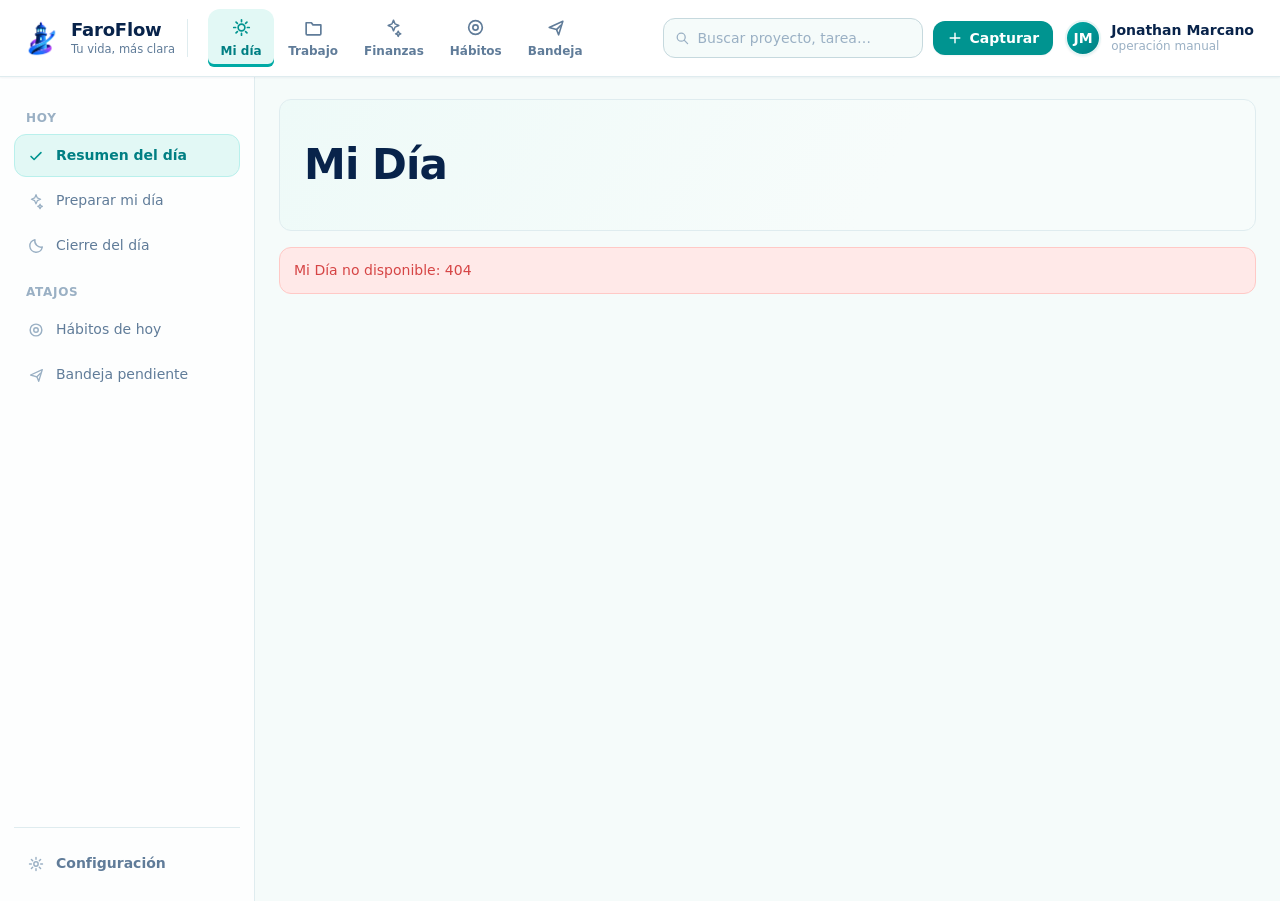
==== commit 97ec950c: "Pone el nombre de Jonathan en la barra lateral y en los saludos La barra lateral decia "Usuario loca" ====
--- a/static/web/index.html
+++ b/static/web/index.html
@@ -60,9 +60,9 @@
             <span>Capturar</span>
           </button>
           <div class="topnav-user" id="topnav-user">
-            <span class="user-avatar" id="user-avatar">U</span>
+            <span class="user-avatar" id="user-avatar">J</span>
             <div class="user-meta">
-              <b id="user-name">Usuario local</b>
+              <b id="user-name">Jonathan Marcano</b>
               <small>operación manual</small>
             </div>
           </div>
--- a/static/tokens.css
+++ b/static/tokens.css
@@ -80,7 +80,7 @@
   --brand-background-dark: #051a38;
   --brand-font: 'Inter', system-ui, -apple-system, 'Segoe UI', sans-serif;
 
-  /* Tipografía */
+  /* Tipografía — escala compartida por función (no por pantalla) */
   --ff-font: var(--brand-font);
   --ff-text-xs: 12px;
   --ff-text-sm: 14px;
@@ -88,9 +88,22 @@
   --ff-text-lg: 17px;
   --ff-text-xl: 21px;
   --ff-text-2xl: 24px;
-  --ff-text-3xl: 32px;
+  --ff-text-3xl: 30px;
   --ff-text-4xl: 42px;
-  --ff-text-hero: 46px;
+  --ff-text-5xl: 52px;
+
+  /* Escala semántica: una sola fuente de verdad para los roles de texto.
+     Se adapta en pantallas menores con los breakpoints del fin del CSS. */
+  --ff-size-page-title: var(--ff-text-4xl);   /* Título de página: 40–48 px */
+  --ff-size-portada: var(--ff-text-5xl);       /* Cifra de portada: 48–56 px */
+  --ff-size-card-title: var(--ff-text-2xl);    /* Título de tarjeta: 20–24 px */
+  --ff-size-value: var(--ff-text-3xl);         /* Valor destacado: 28–32 px */
+  --ff-size-body: var(--ff-text-md);           /* Texto normal: 15–16 px */
+  --ff-size-secondary: 13.5px;                 /* Texto secundario: 13–14 px */
+
+  /* Alturas de estructura global */
+  --ff-topnav-h: 76px;
+  --ff-sidebar-w: 255px;
   --ff-weight-regular: 400;
   --ff-weight-medium: 500;
   --ff-weight-semibold: 600;
@@ -113,9 +126,14 @@
   /* Radio */
   --ff-radius-sm: 8px;
   --ff-radius-md: 12px;
-  --ff-radius-lg: 16px;
-  --ff-radius-xl: 24px;
+  --ff-radius-lg: 12px;
+  --ff-radius-xl: 20px;
   --ff-radius-full: 999px;
+
+  /* Ritmo: márgenes de contenido y separación entre tarjetas */
+  --ff-view-pad-x: 24px;
+  --ff-view-pad-y: 22px;
+  --ff-card-gap: 16px;
 
   /* Sombra (suave, baja) */
   --ff-shadow-sm: 0 1px 2px rgba(8, 35, 74, 0.05);
--- a/static/web/app.css
+++ b/static/web/app.css
@@ -26,10 +26,17 @@
 a { color: var(--ff-accent-700); text-decoration: none; }
 a:hover { color: var(--ff-accent-600); }
 
+/* Escala tipográfica compartida: los títulos equivalentes usan el mismo rol.
+   - Título de página  : --ff-size-page-title (42 px escritorio)
+   - Título de tarjeta : --ff-size-card-title (24 px)
+   - Valor destacado   : --ff-size-value      (30 px)
+   - Texto normal      : --ff-size-body       (15 px)
+   - Texto secundario  : --ff-size-secondary  (13,5 px)
+   La adaptación a pantallas menores está en los breakpoints del final. */
 h1, h2, h3 { margin: 0; font-weight: var(--ff-weight-bold); color: var(--ff-text); letter-spacing: -0.2px; }
-h1 { font-size: var(--ff-text-3xl); letter-spacing: -0.6px; }
-h2 { font-size: var(--ff-text-xl); }
-h3 { font-size: var(--ff-text-lg); }
+h1 { font-size: var(--ff-size-page-title); letter-spacing: -0.8px; line-height: 1.12; }
+h2 { font-size: var(--ff-size-card-title); letter-spacing: -0.3px; line-height: 1.2; }
+h3 { font-size: var(--ff-size-body); }
 
 button { font-family: inherit; }
 
@@ -76,7 +83,7 @@
 }
 
 .topnav-inner {
-  height: 76px;
+  height: var(--ff-topnav-h);
   padding: 0 22px;
   display: flex;
   align-items: center;
@@ -232,15 +239,15 @@
   flex: 1;
   width: 100%;
   display: grid;
-  grid-template-columns: 255px minmax(0, 1fr);
+  grid-template-columns: var(--ff-sidebar-w) minmax(0, 1fr);
   align-items: start;
 }
 
 /* ---------- Menú lateral contextual (blanco/menta) ---------- */
 .areaside {
   position: sticky;
-  top: 76px;
-  height: calc(100vh - 76px);
+  top: var(--ff-topnav-h);
+  height: calc(100vh - var(--ff-topnav-h));
   padding: 18px 14px 16px;
   display: flex;
   flex-direction: column;
@@ -312,7 +319,9 @@
   min-height: calc(100vh - 76px);
 }
 
-.menu-btn {
+/* El botón de menú comparte elemento con .icon-btn, así que necesita mayor
+   especificidad que .icon-btn (definido más abajo) para ganar la precedencia. */
+.icon-btn.menu-btn {
   width: 38px;
   height: 38px;
   display: none;
@@ -323,16 +332,17 @@
   background: #fff;
   color: var(--ff-text);
 }
-.menu-btn:hover { background: var(--ff-surface-tint); }
-
+.icon-btn.menu-btn:hover { background: var(--ff-surface-tint); }
+
+/* Vista: márgenes de contenido de 20–28 px y separación consistente. */
 .view {
-  padding: 26px 32px 44px;
+  padding: var(--ff-view-pad-y) var(--ff-view-pad-x) 40px;
   outline: none;
 }
 .view:focus-visible { outline: 2px solid var(--ff-accent-500); outline-offset: -2px; }
 
 /* ---------- Page head ---------- */
-.page-head { margin-bottom: var(--ff-space-5); }
+.page-head { margin-bottom: 16px; }
 .page-toolbar {
   display: flex;
   align-items: flex-end;
@@ -341,37 +351,73 @@
   flex-wrap: wrap;
 }
 .page-titleblock { display: flex; flex-direction: column; gap: 5px; min-width: 0; }
-.page-titleblock h1 { font-size: var(--ff-text-4xl); font-weight: var(--ff-weight-extrabold); letter-spacing: -0.9px; color: var(--ff-text); }
+.page-titleblock h1 {
+  font-size: var(--ff-size-page-title);
+  font-weight: var(--ff-weight-extrabold);
+  letter-spacing: -0.9px;
+  line-height: 1.1;
+  color: var(--ff-text);
+  overflow-wrap: anywhere;
+}
 .page-greeting { display: flex; align-items: baseline; gap: 12px; flex-wrap: wrap; }
+/* La fecha o el contexto que acompaña al h1 en la misma línea: secundario y
+   nunca del mismo peso que el título. */
+.date-line { color: var(--ff-text-muted); font-size: var(--ff-size-secondary); }
 .page-date {
   color: var(--ff-text-muted);
-  font-size: var(--ff-text-sm);
+  font-size: var(--ff-size-secondary);
   font-weight: var(--ff-weight-semibold);
   text-transform: capitalize;
 }
-.page-sub { color: var(--ff-text-muted); font-size: var(--ff-text-md); margin: 0; max-width: 720px; }
-.page-head-actions { display: flex; gap: 10px; flex-wrap: wrap; }
-
-/* ---------- Hero (cabecera con ilustración de faro) ---------- */
+.page-sub { color: var(--ff-text-muted); font-size: var(--ff-size-body); line-height: 1.45; margin: 0; max-width: 720px; }
+.page-head-actions { display: flex; gap: 10px; flex-wrap: wrap; align-items: center; }
+
+/* ---------- Cabecera compacta con faro decorativo ----------
+   Altura de orientación 130–150 px. El faro es horizontal, suave y
+   secundario: nunca un panel dominante ni una imagen de fondo. */
 .hero {
   position: relative;
   overflow: hidden;
-  background: linear-gradient(132deg, #e2f8f5 0%, #f5fbfa 58%);
+  background: linear-gradient(120deg, #eefaf8 0%, #f7fcfb 62%);
   border: 1px solid var(--ff-border);
-  border-radius: var(--ff-radius-xl);
-  padding: 26px 32px;
-  margin-bottom: var(--ff-space-6);
-  display: flex;
-  align-items: center;
-  justify-content: space-between;
+  border-radius: var(--ff-radius-lg);
+  padding: 18px 24px;
+  margin-bottom: var(--ff-card-gap);
+  min-height: 132px;
+  display: grid;
+  grid-template-columns: minmax(0, 1fr) auto auto;
+  align-items: center;
   gap: 24px;
 }
 .hero-body { min-width: 0; z-index: 1; }
-.hero-body h1 { font-size: var(--ff-text-hero); font-weight: var(--ff-weight-extrabold); letter-spacing: -1.2px; color: var(--ff-text); }
-.hero-body .hero-date { margin-top: 4px; font-size: var(--ff-text-md); font-weight: var(--ff-weight-semibold); color: var(--ff-text-muted); text-transform: capitalize; }
-.hero-body p { margin: 8px 0 0; color: var(--ff-text-muted); font-size: var(--ff-text-md); max-width: 560px; }
-.hero-art { flex: none; display: flex; align-items: flex-end; height: 100%; }
-.hero-art svg { display: block; width: 320px; height: 190px; }
+.hero-body .hero-date {
+  font-size: var(--ff-size-secondary);
+  font-weight: var(--ff-weight-semibold);
+  color: var(--ff-text-muted);
+  text-transform: capitalize;
+  margin-bottom: 4px;
+}
+.hero-body h1 {
+  font-size: var(--ff-size-page-title);
+  font-weight: var(--ff-weight-extrabold);
+  letter-spacing: -0.9px;
+  line-height: 1.1;
+  color: var(--ff-text);
+  overflow-wrap: anywhere;
+}
+.hero-body p { margin: 5px 0 0; color: var(--ff-text-muted); font-size: var(--ff-size-secondary); max-width: 520px; }
+.hero-art {
+  flex: none;
+  display: flex;
+  align-items: center;
+  justify-content: center;
+  opacity: 0.85;
+  pointer-events: none;
+  z-index: 0;
+}
+.hero-art svg { display: block; width: 240px; height: 96px; }
+.hero-aside { z-index: 1; display: flex; flex-direction: column; align-items: flex-end; gap: 8px; flex: none; }
+.hero-aside .btn-lg { padding: 12px 20px; font-size: var(--ff-size-body); border-radius: var(--ff-radius-md); white-space: nowrap; }
 
 /* ---------- Split grids ---------- */
 .split-70-30 { display: grid; grid-template-columns: minmax(0, 7fr) minmax(290px, 3fr); gap: 20px; align-items: start; }
@@ -581,46 +627,86 @@
   box-shadow: var(--ff-shadow-sm);
   overflow: hidden;
 }
+a.card { display: block; color: inherit; }
+a.card:hover { border-color: var(--ff-accent-300); box-shadow: var(--ff-shadow-md); }
+
+/* Apilado vertical de tarjetas. Existía como clase usada en varias vistas pero
+   sin regla, así que las tarjetas quedaban pegadas (hueco 0). */
+.stack { display: flex; flex-direction: column; gap: var(--ff-card-gap); }
+.stack > .card:last-child { margin-bottom: 0; }
+
+/* Bloque "Disponible": la cifra de dinero a ancho completo. Mismo lenguaje que
+   `.kpi` (título, valor, nota) con jerarquía de portada, así que el valor sube
+   dos pasos sobre `--ff-size-value` y la nota queda en secundario. */
+.disponible { margin-bottom: var(--ff-card-gap); }
+.disponible-body { display: flex; flex-direction: column; gap: 2px; padding: 20px 24px; }
+.disponible-label {
+  font-size: var(--ff-size-secondary);
+  font-weight: 600;
+  letter-spacing: 0.02em;
+  text-transform: uppercase;
+  color: var(--ff-text-2);
+}
+.disponible-value {
+  font-size: var(--ff-size-portada);
+  font-weight: 700;
+  line-height: 1.1;
+  letter-spacing: -0.02em;
+  font-variant-numeric: tabular-nums;
+  color: var(--ff-text-1);
+}
+.disponible-value.is-negative { color: var(--ff-danger-500); }
+.disponible-note { font-size: var(--ff-size-secondary); color: var(--ff-text-3); }
+.disponible.tone-accent .disponible-value { color: var(--ff-accent-600); }
+.disponible.tone-danger .disponible-value { color: var(--ff-danger-500); }
+
 .card-head {
   display: flex;
   align-items: center;
   justify-content: space-between;
   gap: 12px;
-  padding: 18px 22px;
+  padding: 15px 20px;
   border-bottom: 1px solid var(--ff-border);
 }
 .card-head h2 {
-  font-size: var(--ff-text-xl);
+  font-size: var(--ff-size-card-title);
   font-weight: var(--ff-weight-bold);
   letter-spacing: -0.3px;
   display: flex;
   align-items: center;
   gap: 9px;
+  min-width: 0;
 }
 .card-head h2 .ff-icon { color: var(--ff-accent-600); width: 19px; height: 19px; }
 .card-head h3 { font-size: var(--ff-text-lg); }
-.card-action { font-size: var(--ff-text-sm); font-weight: var(--ff-weight-semibold); color: var(--ff-accent-700); }
+.card-action { font-size: var(--ff-text-sm); font-weight: var(--ff-weight-semibold); color: var(--ff-accent-700); white-space: nowrap; }
 .card-action:hover { color: var(--ff-accent-600); }
 .card-meta { margin-left: auto; display: flex; align-items: center; gap: 12px; }
 .card-badge { font-size: var(--ff-text-xs); font-weight: var(--ff-weight-bold); color: var(--ff-accent-700); background: var(--ff-accent-100); border-radius: var(--ff-radius-full); padding: 4px 10px; white-space: nowrap; }
-.card-body { padding: 20px 22px; }
+.card-body { padding: 16px 20px; }
 .card-body.no-pad { padding: 0; }
 .card-list { display: flex; flex-direction: column; }
 .card-note { color: var(--ff-text-muted); font-size: var(--ff-text-sm); }
 
 /* Tarjetas del dashboard (Mi día) */
-.dash-grid { display: grid; grid-template-columns: 1fr 1fr; gap: 20px; margin-bottom: 20px; }
+.dash-grid {
+  display: grid;
+  grid-template-columns: repeat(2, minmax(0, 1fr));
+  gap: var(--ff-card-gap);
+  margin-bottom: var(--ff-card-gap);
+  align-items: start;
+}
 .dash-card { background: var(--ff-surface); border: 1px solid var(--ff-border); border-radius: var(--ff-radius-lg); box-shadow: var(--ff-shadow-sm); overflow: hidden; min-width: 0; }
 .dash-card-head {
   display: flex;
   align-items: center;
   justify-content: space-between;
   gap: 10px;
-  padding: 16px 22px 14px;
-}
-.dash-card-head h2 { font-size: var(--ff-text-xl); font-weight: var(--ff-weight-bold); letter-spacing: -0.3px; display: flex; align-items: center; gap: 9px; }
+  padding: 14px 20px 12px;
+}
+.dash-card-head h2 { font-size: var(--ff-size-card-title); font-weight: var(--ff-weight-bold); letter-spacing: -0.3px; display: flex; align-items: center; gap: 9px; }
 .dash-card-head h2 .ff-icon { color: var(--ff-accent-600); width: 19px; height: 19px; }
-.dash-card-body { padding: 4px 22px 18px; }
+.dash-card-body { padding: 4px 20px 16px; }
 
 /* ---------- Grid de tarjetas ---------- */
 .page-grid { display: grid; gap: 20px; margin-bottom: 20px; }
@@ -630,19 +716,31 @@
 .masonry { columns: 2; column-gap: 20px; }
 .masonry > .card, .masonry > .stack > .card { margin-bottom: 20px; break-inside: avoid; }
 
-/* ---------- KPIs (compat + indicadores) ---------- */
+/* ---------- KPIs (componente único de indicador) ----------
+   Estructura obligatoria:
+     .kpi  → indicador
+       .kpi-icon  → icono a la izquierda
+       .kpi-body  → bloque de contenido a la derecha (distribución vertical)
+         .kpi-label  → título (arriba)
+         .kpi-value  → valor destacado (debajo)
+         .kpi-note   → explicación secundaria (debajo del valor)
+
+   No existe una clase "meta": cada elemento tiene un rol único y el orden
+   título → valor → explicación se respeta en todas las pantallas. */
 .kpi {
-  display: flex;
-  align-items: center;
-  gap: 12px;
+  display: grid;
+  grid-template-columns: 44px minmax(0, 1fr);
+  align-items: center;
+  gap: 14px;
+  min-width: 0;
   background: var(--ff-surface);
   border: 1px solid var(--ff-border);
   border-radius: var(--ff-radius-lg);
   box-shadow: var(--ff-shadow-sm);
   padding: 16px 18px;
-  transition: border-color var(--ff-transition-fast), box-shadow var(--ff-transition-fast), transform var(--ff-transition-fast);
-}
-.kpi:hover { border-color: var(--ff-accent-300); box-shadow: var(--ff-shadow-md); transform: translateY(-1px); }
+  transition: border-color var(--ff-transition-fast), box-shadow var(--ff-transition-fast);
+}
+.kpi:hover { border-color: var(--ff-accent-300); box-shadow: var(--ff-shadow-md); }
 .kpi-icon {
   width: 44px;
   height: 44px;
@@ -657,27 +755,95 @@
 .kpi-icon.tone-warm { background: var(--ff-warm-100); color: var(--ff-warm-600); }
 .kpi-icon.tone-danger { background: var(--ff-danger-100); color: var(--ff-danger-500); }
 .kpi-icon.tone-success { background: var(--ff-success-100); color: var(--ff-success-500); }
-.kpi-meta { line-height: 1.25; }
-.kpi-value { font-size: var(--ff-text-3xl); font-weight: var(--ff-weight-extrabold); color: var(--ff-text); letter-spacing: -0.5px; font-variant-numeric: tabular-nums; }
-.kpi-label { font-size: var(--ff-text-sm); color: var(--ff-text-muted); font-weight: var(--ff-weight-medium); }
-.kpi-row { display: grid; grid-template-columns: repeat(auto-fit, minmax(200px, 1fr)); gap: 16px; margin-bottom: 20px; }
-
-/* Tarjetas de indicador (Trabajo / Finanzas / Hábitos) */
-.stats-row { display: grid; grid-template-columns: repeat(auto-fit, minmax(180px, 1fr)); gap: 16px; margin-bottom: 20px; }
+.kpi-icon--danger { background: var(--ff-danger-100); color: var(--ff-danger-500); }
+.kpi-icon--warning { background: var(--ff-warm-100); color: var(--ff-warm-600); }
+.kpi-icon--success { background: var(--ff-success-100); color: var(--ff-success-500); }
+
+.kpi-body {
+  display: flex;
+  flex-direction: column;
+  align-items: flex-start;
+  gap: 2px;
+  min-width: 0;
+  line-height: 1.2;
+}
+.kpi-label {
+  display: block;
+  width: 100%;
+  min-width: 0;
+  font-size: var(--ff-size-secondary);
+  color: var(--ff-text-muted);
+  font-weight: var(--ff-weight-semibold);
+  line-height: 1.3;
+  overflow-wrap: anywhere;
+}
+.kpi-value {
+  display: block;
+  width: 100%;
+  min-width: 0;
+  font-size: var(--ff-size-value);
+  line-height: 1.15;
+  font-weight: var(--ff-weight-extrabold);
+  color: var(--ff-text);
+  letter-spacing: -0.5px;
+  font-variant-numeric: tabular-nums;
+  overflow-wrap: anywhere;
+  white-space: normal;
+}
+.kpi-value.neg, .kpi-value.is-neg { color: var(--ff-danger-500); }
+.kpi-value.pos, .kpi-value.is-pos { color: var(--ff-success-500); }
+.kpi-value.mint { color: var(--ff-accent-700); }
+/* Unidad dentro del valor: "/ 7 hábitos", "12 días". Nunca suelta. */
+.kpi-value-unit {
+  font-size: 0.56em;
+  font-weight: var(--ff-weight-semibold);
+  color: var(--ff-text-muted);
+  letter-spacing: 0;
+  margin-left: 2px;
+  white-space: nowrap;
+}
+.kpi-note {
+  display: block;
+  width: 100%;
+  min-width: 0;
+  font-size: var(--ff-size-secondary);
+  font-weight: var(--ff-weight-medium);
+  line-height: 1.3;
+  color: var(--ff-text-muted);
+  overflow-wrap: anywhere;
+}
+/* Variante sin icono: el contenido ocupa todo el ancho disponible */
+.kpi.no-icon { grid-template-columns: minmax(0, 1fr); }
+.kpi.tight { padding: 13px 15px; }
+
+.kpi-row {
+  display: grid;
+  grid-template-columns: repeat(auto-fit, minmax(210px, 1fr));
+  gap: var(--ff-card-gap);
+  margin-bottom: var(--ff-card-gap);
+}
+.kpi-row.two { grid-template-columns: repeat(2, minmax(0, 1fr)); }
+.kpi-row.three { grid-template-columns: repeat(3, minmax(0, 1fr)); }
+.kpi-row.four { grid-template-columns: repeat(4, minmax(0, 1fr)); }
+.kpi-row.compact { gap: 12px; }
+
+/* Tarjetas de indicador (Trabajo / Finanzas / Hábitos)
+   `.stat-*` es un alias de `.kpi-*`: mismo tamaño, mismo orden y mismos pesos. */
+.stats-row { display: grid; grid-template-columns: repeat(auto-fit, minmax(210px, 1fr)); gap: var(--ff-card-gap); margin-bottom: var(--ff-card-gap); }
 .stat-card {
   display: flex;
   flex-direction: column;
-  gap: 6px;
-  padding: 18px 20px;
+  gap: 4px;
+  padding: 16px 18px;
 }
 .stat-card .card-head-none { border: none; padding: 0; }
-.stat-label { display: flex; align-items: center; gap: 7px; font-size: 13.5px; font-weight: var(--ff-weight-semibold); color: var(--ff-text-muted); }
+.stat-label { display: flex; align-items: center; gap: 7px; font-size: var(--ff-size-secondary); font-weight: var(--ff-weight-semibold); color: var(--ff-text-muted); }
 .stat-label .ff-icon { width: 16px; height: 16px; color: var(--ff-accent-600); }
-.stat-value { font-size: 30px; font-weight: var(--ff-weight-extrabold); color: var(--ff-text); letter-spacing: -0.6px; font-variant-numeric: tabular-nums; line-height: 1.1; }
+.stat-value { font-size: var(--ff-size-value); font-weight: var(--ff-weight-extrabold); color: var(--ff-text); letter-spacing: -0.6px; font-variant-numeric: tabular-nums; line-height: 1.15; }
 .stat-value.mint { color: var(--ff-accent-600); }
 .stat-value.neg { color: var(--ff-danger-500); }
 .stat-value.pos { color: var(--ff-success-500); }
-.stat-caption { font-size: 13px; color: var(--ff-text-faint); }
+.stat-caption { font-size: var(--ff-size-secondary); font-weight: var(--ff-weight-medium); color: var(--ff-text-faint); }
 .stat-progress { height: 7px; border-radius: 999px; background: var(--ff-surface-tint); overflow: hidden; margin-top: 4px; }
 .stat-progress .bar-fill { display: block; height: 100%; border-radius: 999px; background: var(--ff-accent-500); }
 .stat-progress .bar-fill.over { background: var(--ff-danger-400); }
@@ -741,11 +907,10 @@
 .tl-meta { font-size: var(--ff-text-xs); color: var(--ff-text-muted); margin-top: 3px; }
 .tl-actions { display: flex; gap: 6px; margin-top: 8px; }
 
-.activity,
-.insight { display: flex; align-items: flex-start; gap: 10px; padding: 11px 6px; }
+.activity { display: flex; align-items: flex-start; gap: 10px; padding: 11px 6px; }
 .activity-kind { color: var(--ff-success-500); flex: none; margin-top: 2px; }
 .activity-body { font-size: var(--ff-text-sm); color: var(--ff-text-muted); }
-.insight { align-items: center; }
+.insight { display: flex; align-items: center; gap: 10px; padding: 11px 6px; }
 .insight .ff-icon { color: var(--ff-warm-500); flex: none; }
 .insight-body { flex: 1; font-size: var(--ff-text-sm); }
 .insight .btn { flex: none; }
@@ -820,6 +985,115 @@
 .quick-caption .ff-icon { color: var(--ff-accent-500); width: 18px; height: 18px; }
 .quick-cap-group { display: flex; gap: 8px; flex-wrap: wrap; }
 
+/* ---------- Mi día (referencia 2026) ---------- */
+.md-hero .hero-side {
+  z-index: 1;
+  display: flex;
+  flex-direction: column;
+  align-items: flex-end;
+  gap: 10px;
+  flex: none;
+}
+.md-hero .btn-lg { padding: 12px 20px; font-size: var(--ff-size-body); border-radius: var(--ff-radius-md); }
+.quick-capture-card { padding: 10px; }
+.quick-capture-card .quick-capture { margin-bottom: 0; border: none; box-shadow: none; padding: 6px 2px; }
+.quick-capture-input { max-width: 260px; font-weight: var(--ff-weight-medium); }
+
+.prio-row {
+  display: flex;
+  align-items: center;
+  gap: 12px;
+  padding: 12px 4px;
+  border-bottom: 1px solid var(--ff-border);
+}
+.prio-row:last-child { border-bottom: none; }
+.prio-check {
+  flex: none;
+  width: 24px;
+  height: 24px;
+  border-radius: 7px;
+  border: 1.5px solid var(--ff-accent-500);
+  background: var(--ff-surface);
+  color: transparent;
+  cursor: pointer;
+  display: inline-flex;
+  align-items: center;
+  justify-content: center;
+  transition: background var(--ff-transition-fast), color var(--ff-transition-fast);
+}
+.prio-check .ff-icon { width: 15px; height: 15px; }
+.prio-check:hover { background: var(--ff-accent-100); color: var(--ff-accent-700); }
+.prio-main { min-width: 0; flex: 1; }
+.prio-title { font-weight: var(--ff-weight-semibold); color: var(--ff-text); overflow-wrap: anywhere; }
+.tag-chip {
+  display: inline-block;
+  margin-top: 4px;
+  font-size: var(--ff-text-xs);
+  font-weight: var(--ff-weight-semibold);
+  color: var(--ff-primary-700);
+  background: var(--ff-primary-100);
+  border-radius: var(--ff-radius-full);
+  padding: 3px 10px;
+  white-space: nowrap;
+  max-width: 100%;
+  overflow: hidden;
+  text-overflow: ellipsis;
+}
+.item-side.proj-progress { gap: 12px; }
+.proj-progress .progress { width: 120px; }
+
+.fin-month-grid { display: grid; grid-template-columns: repeat(3, 1fr); gap: 12px; margin-bottom: 14px; }
+.fin-month-cell {
+  background: var(--ff-surface-tint);
+  border: 1px solid var(--ff-border);
+  border-radius: var(--ff-radius-md);
+  padding: 12px 14px;
+  display: flex;
+  flex-direction: column;
+  gap: 4px;
+  min-width: 0;
+}
+.fin-month-val { font-size: 18px; font-weight: var(--ff-weight-extrabold); color: var(--ff-text); font-variant-numeric: tabular-nums; }
+.fin-month-val.pos { color: var(--ff-accent-700); }
+.fin-month-val.neg { color: var(--ff-danger-500); }
+.fin-links { display: flex; gap: 16px; margin-top: 12px; }
+.fin-links a { font-size: var(--ff-text-sm); font-weight: var(--ff-weight-semibold); color: var(--ff-accent-700); }
+.fin-links a:hover { color: var(--ff-accent-600); text-decoration: underline; }
+
+.md-habit-row { display: flex; align-items: center; gap: 12px; padding: 11px 4px; border-bottom: 1px solid var(--ff-border); }
+.md-habit-row:last-child { border-bottom: none; }
+.md-habit-check {
+  flex: none;
+  width: 24px;
+  height: 24px;
+  border-radius: 7px;
+  border: 1.5px solid var(--ff-border-strong);
+  background: var(--ff-surface);
+  color: transparent;
+  cursor: pointer;
+  display: inline-flex;
+  align-items: center;
+  justify-content: center;
+  transition: background var(--ff-transition-fast), color var(--ff-transition-fast), border-color var(--ff-transition-fast);
+}
+.md-habit-check .ff-icon { width: 15px; height: 15px; }
+.md-habit-check:hover { border-color: var(--ff-accent-500); color: var(--ff-accent-500); }
+.md-habit-check.is-done { background: var(--ff-accent-500); border-color: var(--ff-accent-500); color: #fff; }
+.md-habit-main { min-width: 0; flex: 1; }
+.md-habit-name { font-weight: var(--ff-weight-semibold); color: var(--ff-text); overflow-wrap: anywhere; }
+.md-habit-sub { font-size: var(--ff-text-sm); color: var(--ff-text-muted); margin-top: 2px; }
+.md-habit-status {
+  flex: none;
+  font-size: var(--ff-text-xs);
+  font-weight: var(--ff-weight-bold);
+  border-radius: var(--ff-radius-full);
+  padding: 4px 10px;
+  white-space: nowrap;
+}
+.md-habit-status.is-done { color: var(--ff-success-500); background: var(--ff-success-100); }
+.md-habit-status.is-pending { color: var(--ff-warm-600); background: var(--ff-warm-100); }
+.md-habit-status.is-idle { color: var(--ff-text-muted); background: var(--ff-surface-tint); }
+
 /* ---------- Proyectos ---------- */
 .project-grid { display: grid; grid-template-columns: repeat(auto-fill, minmax(300px, 1fr)); gap: 20px; }
 .project-card { display: flex; flex-direction: column; gap: 8px; padding: 20px 22px; }
@@ -870,6 +1144,9 @@
 
 /* Chips de filtro */
 .filterbar.chips { display: flex; flex-wrap: wrap; gap: 8px; margin-bottom: 14px; }
+/* Fila de sugerencias rápidas: los `.chip` son inline, así que sin esto se
+   tocan entre sí en vez de repartirse con separación. */
+.quick-row { display: flex; flex-wrap: wrap; gap: 8px; margin-bottom: 12px; }
 .chip { border: 1px solid var(--ff-border); background: var(--ff-surface); color: var(--ff-text-muted); border-radius: var(--ff-radius-full); padding: 6px 13px; font: 600 var(--ff-text-sm)/1 var(--ff-font); cursor: pointer; transition: background var(--ff-transition-fast), color var(--ff-transition-fast), border-color var(--ff-transition-fast); }
 .chip:hover { color: var(--ff-text); background: var(--ff-surface-tint); }
 .chip.active { background: var(--ff-accent-500); border-color: var(--ff-accent-500); color: #fff; }
@@ -877,12 +1154,28 @@
 .flujo-toolbar { display: flex; align-items: center; justify-content: space-between; gap: 12px; flex-wrap: wrap; }
 .flujo-total { font-size: var(--ff-text-sm); color: var(--ff-text-muted); }
 .flujo-total b { color: var(--ff-text); font-size: var(--ff-text-lg); }
-
-/* Detalle de proyecto / reunión */
-.detail-head h1 { font-size: var(--ff-text-2xl); }
+.flujo-toolbar .js-search { display: grid; place-items: center; color: var(--ff-text-faint); }
+.flujo-toolbar-grow { display: flex; align-items: center; gap: 8px; flex: 1; min-width: 160px; }
+.flujo-toolbar-grow .flujo-search { max-width: none; }
+.flujo-search { width: 100%; max-width: 260px; }
+.flujo-toolbar .flujo-search:is(select) { width: auto; max-width: 220px; }
+
+/* Detalle de proyecto / reunión: una sola definición de .detail-head.
+   El título conserva la escala de título de página. */
+.detail-head { display: flex; flex-direction: column; gap: 8px; padding-bottom: 14px; border-bottom: 1px solid var(--ff-border); }
+.detail-head h1 {
+  font-size: var(--ff-size-page-title);
+  font-weight: var(--ff-weight-extrabold);
+  letter-spacing: -0.9px;
+  line-height: 1.1;
+  color: var(--ff-text);
+  overflow-wrap: anywhere;
+}
 .detail-meta { display: flex; align-items: center; flex-wrap: wrap; gap: 6px 14px; margin-top: 10px; }
-.detail-meta-item { display: inline-flex; align-items: center; gap: 6px; font-size: var(--ff-text-sm); color: var(--ff-text-muted); }
+.detail-meta-item { display: inline-flex; align-items: center; gap: 6px; font-size: var(--ff-size-secondary); color: var(--ff-text-muted); }
 .detail-meta-item .ff-icon { color: var(--ff-accent-600); width: 15px; height: 15px; }
+.detail-title { font-size: var(--ff-text-lg); font-weight: var(--ff-weight-bold); color: var(--ff-text); line-height: 1.4; overflow-wrap: anywhere; }
+.detail-amount { font-size: var(--ff-text-lg); }
 
 /* Cabeceras con acción dentro de pestañas */
 .tab-head { display: flex; justify-content: flex-end; margin-bottom: 12px; }
@@ -1020,6 +1313,8 @@
   padding: 12px 6px;
   border-bottom: 1px solid var(--ff-border);
 }
+.check-item .item-main { display: flex; align-items: center; gap: 8px; flex: 1; min-width: 0; }
+.check-item .item-main .btn { flex: none; }
 .check-item:last-child { border-bottom: none; }
 .check-box {
   width: 22px;
@@ -1217,16 +1512,14 @@
 .bandeja-list { display: flex; flex-direction: column; gap: 8px; }
 .bandeja-item {
   display: flex;
-  align-items: center;
-  gap: 12px;
-  padding: 12px 14px;
+  align-items: stretch;
   border: 1px solid var(--ff-border);
   border-radius: var(--ff-radius-md);
   background: var(--ff-surface);
   transition: border-color var(--ff-transition-fast), background var(--ff-transition-fast), box-shadow var(--ff-transition-fast);
 }
 .bandeja-item:hover { border-color: var(--ff-accent-300); box-shadow: var(--ff-shadow-sm); }
-.bandeja-item.selected { background: var(--ff-selection); border-color: var(--ff-accent-300); }
+.bandeja-item.active { background: var(--ff-selection); border-color: var(--ff-accent-300); }
 .bandeja-item-main {
   flex: 1;
   min-width: 0;
@@ -1251,10 +1544,47 @@
 .bandeja-title { font-weight: var(--ff-weight-semibold); color: var(--ff-text); overflow-wrap: anywhere; }
 .bandeja-meta { display: flex; align-items: center; gap: 6px; flex-wrap: wrap; font-size: var(--ff-text-xs); color: var(--ff-text-muted); }
 .bandeja-actions { display: flex; align-items: center; gap: 6px; flex: none; }
-.capture-hint-char { margin-top: 6px; text-align: right; font-size: var(--ff-text-xs); color: var(--ff-text-faint); }
 .sync-strip .sync-icon { flex: none; display: flex; align-items: center; justify-content: center; color: var(--ff-accent-700); }
 
 .detail-panel .card-body { display: flex; flex-direction: column; gap: 16px; }
+
+.split-bandeja { display: grid; grid-template-columns: minmax(0, 4fr) minmax(0, 6fr); gap: 20px; align-items: start; }
+.bandeja-list-host, .bandeja-detail-host { min-width: 0; }
+.bandeja-row {
+  flex: 1;
+  min-width: 0;
+  display: flex;
+  align-items: center;
+  gap: 12px;
+  width: 100%;
+  text-align: left;
+  background: none;
+  border: 0;
+  padding: 12px 14px;
+  cursor: pointer;
+  border-radius: var(--ff-radius-md);
+  color: inherit;
+  font: inherit;
+}
+.bandeja-row:hover .bandeja-title { color: var(--ff-accent-700); }
+.bandeja-item .bandeja-row:hover { border-color: var(--ff-accent-300); box-shadow: var(--ff-shadow-sm); }
+.bandeja-item .bandeja-content { flex: 1; min-width: 0; display: flex; flex-direction: column; gap: 4px; }
+
+.detail-back { margin: -6px 0 14px; }
+.bandeja-back { display: none; }
+.detail-resolved {
+  display: flex;
+  flex-direction: column;
+  gap: 6px;
+  padding: 12px 14px;
+  border: 1px solid var(--ff-border);
+  border-radius: var(--ff-radius-md);
+  background: var(--ff-surface-tint);
+  font-size: var(--ff-text-sm);
+  color: var(--ff-text-muted);
+}
+.detail-actions { display: flex; align-items: center; gap: 10px; flex-wrap: wrap; padding-top: 6px; }
+.detail-actions .btn { margin-right: 0; }
 
 /* ---------- Donut (Finanzas) ---------- */
 .donut-wrap { display: flex; align-items: center; gap: 20px; flex-wrap: wrap; }
@@ -1335,7 +1665,6 @@
   font-weight: var(--ff-weight-semibold);
   cursor: pointer;
 }
-.day-check { display: inline-flex; align-items: center; justify-content: center; gap: 5px; border: 1px solid var(--ff-border); border-radius: var(--ff-radius-sm); padding: 5px 9px; font-size: var(--ff-text-sm); color: var(--ff-text-muted); cursor: pointer; }
 .day-check:has(input:checked) { border-color: var(--ff-accent-500); background: var(--ff-accent-100); color: var(--ff-accent-700); }
 .day-check input { accent-color: var(--ff-accent-600); }
 .matrix-cell { width: 42px; height: 34px; border-radius: var(--ff-radius-sm); border: 1px solid var(--ff-border); display: inline-flex; align-items: center; justify-content: center; font-size: var(--ff-text-sm); font-weight: var(--ff-weight-semibold); color: var(--ff-text-muted); background: var(--ff-surface); }
@@ -1346,13 +1675,34 @@
 .habit-row.week-head { border-bottom: 1px solid var(--ff-border-strong); font-weight: var(--ff-weight-bold); }
 
 /* ---------- Hábitos ---------- */
-.habit-card { display: flex; flex-direction: column; gap: 10px; }
+/* Tarjeta de hábito dentro de la lista */
+.habit-card {
+  display: flex;
+  flex-direction: column;
+  gap: 10px;
+  padding: 6px 0 12px;
+  border-bottom: 1px solid var(--ff-border);
+}
+.habit-card:last-child { border-bottom: none; }
+.habit-card.is-selected {
+  outline: 2px solid var(--ff-accent-500);
+  outline-offset: 4px;
+  border-radius: var(--ff-radius-lg);
+  padding: 10px 12px 16px;
+}
 .habit-card-body { padding: 20px 22px; }
 .habit-head { display: flex; align-items: flex-start; gap: 10px; }
-.habit-name { font-size: var(--ff-text-lg); font-weight: var(--ff-weight-bold); color: var(--ff-text); letter-spacing: -0.2px; }
-.habit-goal { font-size: var(--ff-text-sm); color: var(--ff-text-muted); }
+.habit-name { font-size: var(--ff-size-body); font-weight: var(--ff-weight-bold); color: var(--ff-text); letter-spacing: -0.2px; }
+.habit-goal { font-size: var(--ff-size-secondary); color: var(--ff-text-muted); }
 .habit-meta { display: flex; flex-wrap: wrap; gap: 6px; align-items: center; }
-.habit-actions { display: flex; flex-wrap: wrap; gap: 6px; margin-top: 4px; }
+.habit-actions { display: flex; flex-wrap: wrap; gap: 6px; margin-top: 4px; margin-left: auto; }
+.habit-detail-actions { display: flex; flex-wrap: wrap; gap: 8px; margin-top: 14px; }
+
+/* Desplazamiento horizontal común para tablas y tiras de días */
+.table-scroll { overflow-x: auto; }
+
+/* Separación vertical entre tarjetas de una misma página */
+.card.spaced { margin-top: var(--ff-card-gap); }
 
 .habit-row { display: grid; grid-template-columns: minmax(160px, 1fr) repeat(7, 34px) auto; gap: 8px; align-items: center; padding: 12px 2px; border-bottom: 1px solid var(--ff-border); }
 .habit-row:last-child { border-bottom: none; }
@@ -1382,6 +1732,10 @@
 .day-cell:disabled, .day-cell.future { opacity: 0.45; cursor: default; }
 
 .week-label { font-size: var(--ff-text-xs); color: var(--ff-text-muted); text-transform: uppercase; letter-spacing: 0.4px; width: auto; }
+.week-label-center { text-align: center; }
+.week-label-right { text-align: right; }
+.week-label-nowrap { white-space: nowrap; }
+.week-matrix-note { margin-top: 12px; }
 
 .streak-badge {
   display: inline-flex;
@@ -1515,6 +1869,10 @@
 .wl-fill { height: 100%; background: linear-gradient(90deg, var(--ff-accent-400), var(--ff-accent-600)); border-radius: var(--ff-radius-full); }
 .wl-name { font-size: var(--ff-text-sm); font-weight: var(--ff-weight-semibold); }
 .wl-count { font-size: var(--ff-text-xs); color: var(--ff-text-muted); }
+/* Una fila del gráfico de carga: nombre, barra y número alineados. El nombre
+   cede espacio para que la barra sea la parte elástica de la fila. */
+.workload-bar { display: grid; grid-template-columns: minmax(0, 1fr) minmax(0, 2fr) auto; align-items: center; gap: 12px; }
+.workload-note { margin: 12px 0 0; font-size: var(--ff-size-secondary); color: var(--ff-text-muted); }
 
 /* ---------- Calendario ---------- */
 .cal-wrap { display: grid; grid-template-columns: repeat(7, 1fr); gap: 8px; }
@@ -1558,7 +1916,7 @@
   .shell { grid-template-columns: 1fr; }
   .areaside {
     position: fixed;
-    top: 64px;
+    top: var(--ff-topnav-h);
     left: 0;
     bottom: 0;
     width: 270px;
@@ -1571,9 +1929,9 @@
   }
   .areaside.open { transform: translateX(0); }
 
-  .menu-btn { display: inline-flex; }
-  .view { padding: 20px 18px 36px; }
-  .topnav-inner { padding: 0 14px; gap: 12px; height: 64px; }
+  .icon-btn.menu-btn { display: inline-flex; }
+  :root { --ff-topnav-h: 64px; }
+  .topnav-inner { padding: 0 14px; gap: 12px; height: var(--ff-topnav-h); }
   .brand { padding-right: var(--ff-space-2); }
   .brand-sub { display: none; }
   .area-link { min-width: 54px; }
@@ -1581,9 +1939,19 @@
   .area-link.active { box-shadow: inset 0 -3px 0 var(--ff-accent-500); }
   .topnav-search input { width: auto; flex: 1; max-width: 220px; }
   .user-meta { display: none; }
-  .page-titleblock h1 { font-size: 32px; }
-  .hero-body h1 { font-size: 32px; }
+  .view { padding: 18px 16px 36px; }
+  /* La escala tipográfica se adapta por rol, no por componente */
+  :root {
+    --ff-size-page-title: 30px;
+    --ff-size-portada: 38px;
+    --ff-size-card-title: 20px;
+    --ff-size-value: 26px;
+    --ff-view-pad-x: 16px;
+  }
+  .hero { grid-template-columns: minmax(0, 1fr); min-height: 0; padding: 16px 18px; }
   .hero-art { display: none; }
+  .hero-aside { align-items: stretch; }
+  .hero-aside .btn-lg { width: 100%; }
 
   .mobile-nav {
     position: fixed;
@@ -1612,7 +1980,7 @@
   .mobile-item.active { color: var(--ff-accent-600); }
   .fab { justify-self: center; }
 
-  .content { min-height: calc(100vh - 64px - 64px); }
+  .content { min-height: calc(100vh - var(--ff-topnav-h) - 64px); }
   .view { padding-bottom: 96px; }
 
   .page-grid.four, .page-grid.three, .page-grid.two, .two { grid-template-columns: 1fr; }
@@ -1621,17 +1989,125 @@
   .masonry { columns: 1; }
 
   /* Bandeja: lista y detalle alternables */
+  .split-bandeja { grid-template-columns: 1fr; }
   .bandeja-list-host.is-hidden, .bandeja-detail-host.is-hidden { display: none; }
   .bandeja-back { display: inline-flex; }
+
+  .md-hero { flex-wrap: wrap; }
+  .md-hero .hero-art { display: none; }
+  .md-hero .hero-side { width: 100%; align-items: stretch; }
+  .md-hero .btn-lg { width: 100%; }
+  .fin-month-grid { grid-template-columns: 1fr 1fr; }
 }
 
 @media (max-width: 520px) {
+  :root { --ff-size-page-title: 26px; --ff-size-portada: 32px; --ff-size-card-title: 20px; --ff-size-value: 23px; }
+  .disponible-body { padding: 16px 18px; }
   .brand-name { display: none; }
-  .kpi-value { font-size: var(--ff-text-2xl); }
-  .stat-value { font-size: 26px; }
+  .kpi { grid-template-columns: 36px minmax(0, 1fr); gap: 11px; padding: 13px 14px; }
+  .kpi-icon { width: 36px; height: 36px; border-radius: var(--ff-radius-sm); }
+  .kpi-icon .ff-icon { width: 18px; height: 18px; }
+  .kpi-row, .stats-row { grid-template-columns: minmax(0, 1fr); }
+  .deliverable-table th, .deliverable-table td { padding: 10px 12px; }
   .calendar { gap: 4px; }
   .cal-day { min-height: 64px; padding: 6px; }
   .filterbar .select-small, .filterbar select, .filterbar input { flex: 1 1 120px; }
   .quick-capture { flex-direction: column; align-items: stretch; }
   .quick-cap-group { justify-content: flex-start; }
-}+  .fin-month-grid { grid-template-columns: 1fr; }
+}
+/* ================= Trabajo: detalle de proyecto ================= */
+
+/* Cabecera de detalle con acciones a la derecha del título.
+   El título ocupa su propia línea; cliente, espacio y estados van debajo. */
+.page-head-row {
+  display: flex;
+  align-items: flex-start;
+  justify-content: space-between;
+  gap: 18px;
+  flex-wrap: wrap;
+  margin-bottom: 16px;
+}
+.page-head-row .page-titleblock { flex: 1 1 320px; }
+.page-head-row .detail-actions { flex: none; }
+
+.side-card { margin-bottom: var(--ff-card-gap); }
+.side-card:last-child { margin-bottom: 0; }
+.side-actions { display: flex; gap: 8px; margin-top: 14px; flex-wrap: wrap; }
+
+.badge-planned { color: var(--ff-text-muted); background: var(--ff-surface-tint); }
+.badge-accepted { color: var(--ff-success-500); background: var(--ff-success-100); }
+.badge-inreview { color: var(--ff-warm-600); background: var(--ff-warm-100); }
+.badge-inprogress { color: var(--ff-accent-700); background: var(--ff-accent-100); }
+.badge-ontrack { color: var(--ff-accent-700); background: var(--ff-accent-100); }
+
+/* Tabla de entregables + detalle del entregable seleccionado */
+.deliverable-table { width: 100%; border-collapse: collapse; font-size: var(--ff-text-sm); }
+.deliverable-table th {
+  text-align: left;
+  font-size: var(--ff-text-xs);
+  text-transform: uppercase;
+  letter-spacing: 0.5px;
+  color: var(--ff-text-muted);
+  font-weight: var(--ff-weight-bold);
+  padding: 11px 18px;
+  border-bottom: 1px solid var(--ff-border-strong);
+  background: var(--ff-surface-tint);
+  white-space: nowrap;
+}
+.deliverable-table td { padding: 12px 18px; border-bottom: 1px solid var(--ff-border); vertical-align: middle; }
+.deliverable-table tbody tr { cursor: pointer; transition: background var(--ff-transition-fast); }
+.deliverable-table tbody tr:hover td { background: var(--ff-surface-tint); }
+.deliverable-table tbody tr.selected td { background: var(--ff-selection); }
+.deliverable-table tbody tr.selected td:first-child { box-shadow: inset 3px 0 0 var(--ff-accent-500); }
+.deliverable-table .cell-name { font-weight: var(--ff-weight-semibold); color: var(--ff-text); min-width: 180px; }
+.deliverable-table .cell-date { white-space: nowrap; color: var(--ff-text-muted); }
+.deliverable-table .cell-evidence { white-space: nowrap; }
+
+.deliverable-detail { margin-top: var(--ff-card-gap); }
+.dv-criteria { margin-top: 14px; padding: 14px; background: var(--ff-surface-tint); border-radius: var(--ff-radius-md); }
+.dv-criteria b { font-size: var(--ff-size-secondary); color: var(--ff-text-muted); text-transform: uppercase; letter-spacing: 0.4px; }
+.dv-criteria p { margin: 6px 0 0; font-size: var(--ff-text-sm); color: var(--ff-text); }
+.dv-link { display: flex; align-items: center; gap: 6px; margin-top: 10px; font-size: var(--ff-text-sm); }
+.dv-link .ff-icon { width: 15px; height: 15px; color: var(--ff-accent-600); }
+.dv-head { display: flex; flex-direction: column; gap: 4px; margin-bottom: 12px; }
+.dv-head .dv-title { font-size: var(--ff-text-lg); font-weight: var(--ff-weight-bold); color: var(--ff-text); overflow-wrap: anywhere; }
+.dv-head .dv-meta { display: flex; align-items: center; gap: 10px; flex-wrap: wrap; font-size: var(--ff-size-secondary); color: var(--ff-text-muted); }
+
+/* ================= Finanzas: egresos ================= */
+
+.split-72-28 { display: grid; grid-template-columns: minmax(0, 72fr) minmax(280px, 28fr); gap: var(--ff-card-gap); align-items: start; }
+
+.donut-pct { font-size: var(--ff-text-xs); color: var(--ff-text-muted); font-variant-numeric: tabular-nums; }
+
+.card.tone-soft { background: var(--ff-accent-100); border-color: var(--ff-accent-200); }
+.advice { display: flex; align-items: flex-start; gap: 12px; }
+.advice > .ff-icon { width: 22px; height: 22px; flex: none; margin-top: 2px; color: var(--ff-accent-600); }
+.advice b { color: var(--ff-text); }
+.advice .btn { margin-left: auto; flex: none; }
+
+/* Aviso en línea: misma estructura que `.advice` pero con fondo y borde, para
+   marcar que hay algo pendiente de tu atención. `.alert-warn` es el tono
+   defecto; el color de la variante lo pone el modificador, no `.alert`. */
+.alert {
+  display: flex;
+  align-items: flex-start;
+  gap: 12px;
+  padding: 14px 16px;
+  margin-bottom: var(--ff-card-gap);
+  border: 1px solid var(--ff-border);
+  border-radius: var(--ff-radius-lg);
+  background: var(--ff-surface-tint);
+}
+.alert > .ff-icon { width: 20px; height: 20px; flex: none; margin-top: 1px; }
+.alert > span { min-width: 0; }
+.alert b { color: var(--ff-text); }
+.alert-warn { background: var(--ff-warning-100); border-color: var(--ff-warm-200); }
+.alert-warn > .ff-icon { color: var(--ff-warning-500); }
+.alert-cta { margin-left: auto; flex: none; align-self: center; }
+
+@media (max-width: 960px) {
+  .split-72-28 { grid-template-columns: minmax(0, 1fr); }
+  .page-head-row .detail-actions { width: 100%; }
+  .page-head-row .detail-actions .btn { flex: 1; justify-content: center; }
+}
